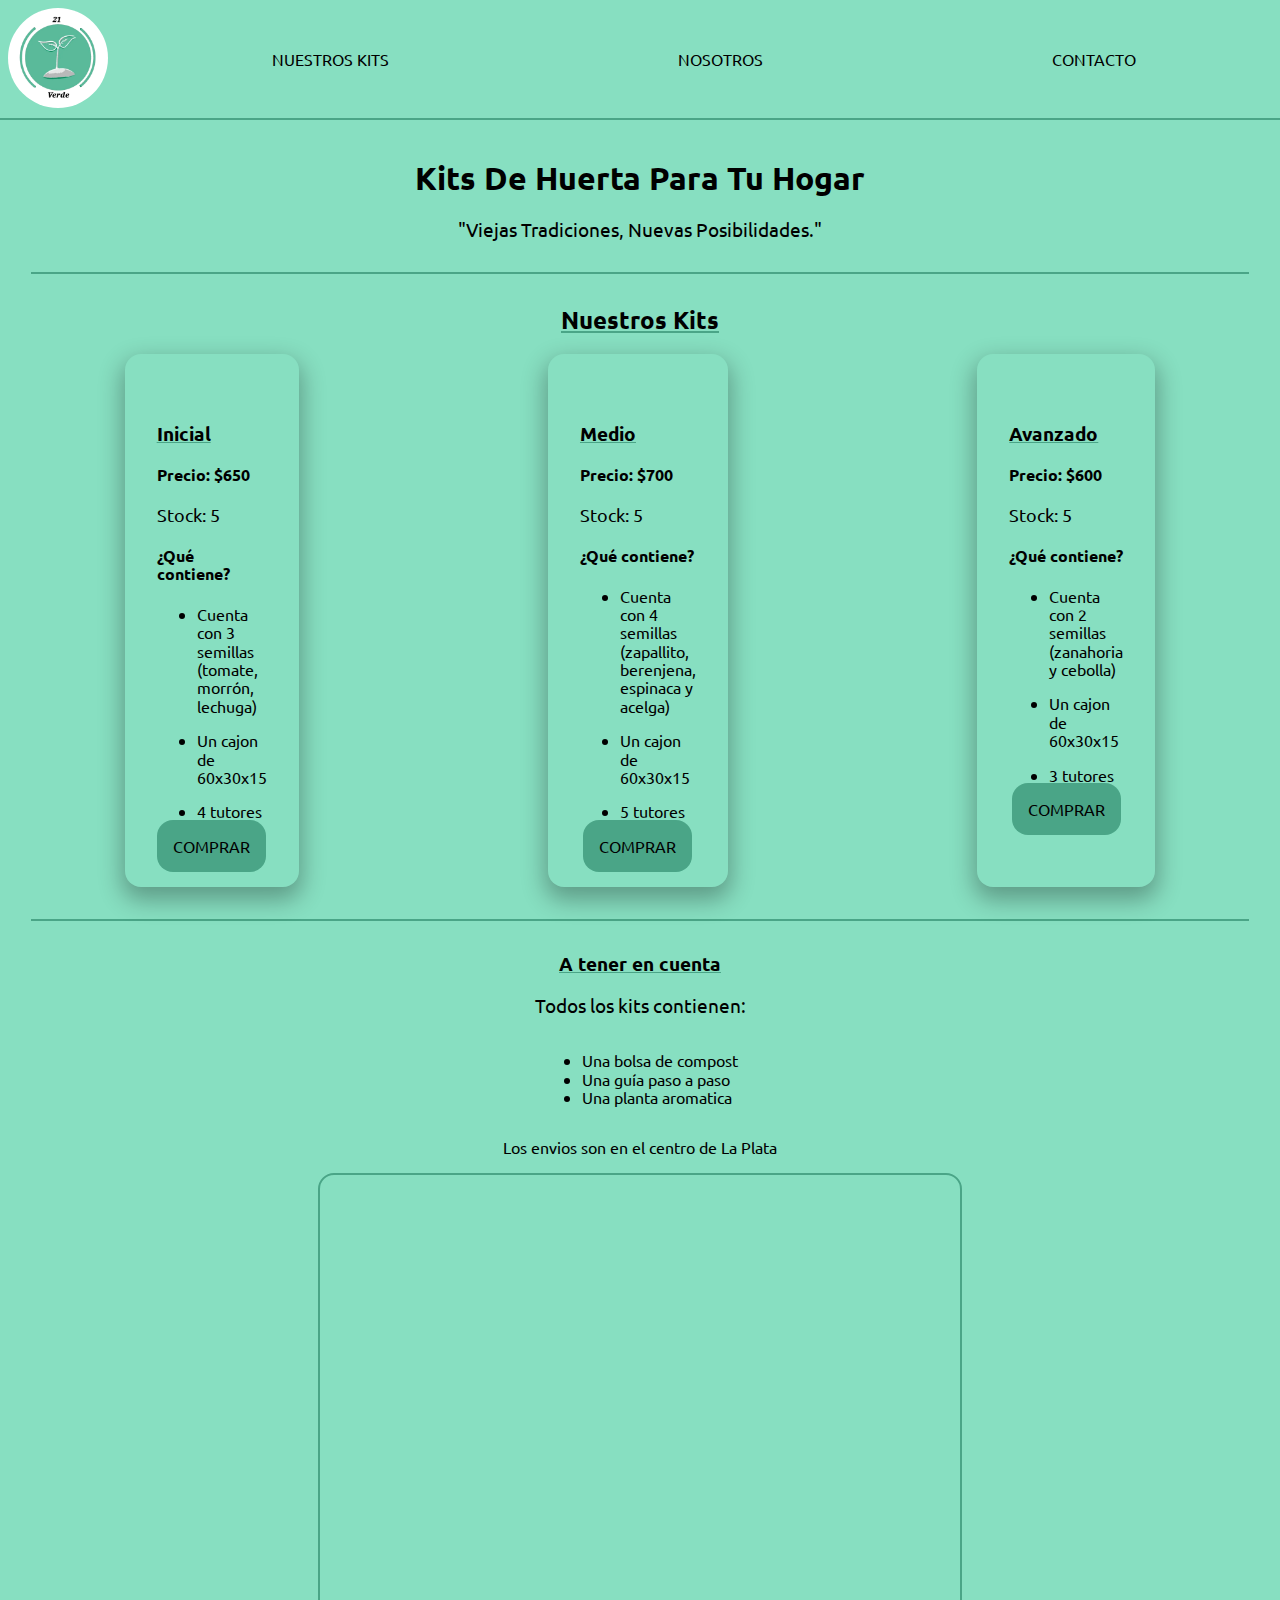
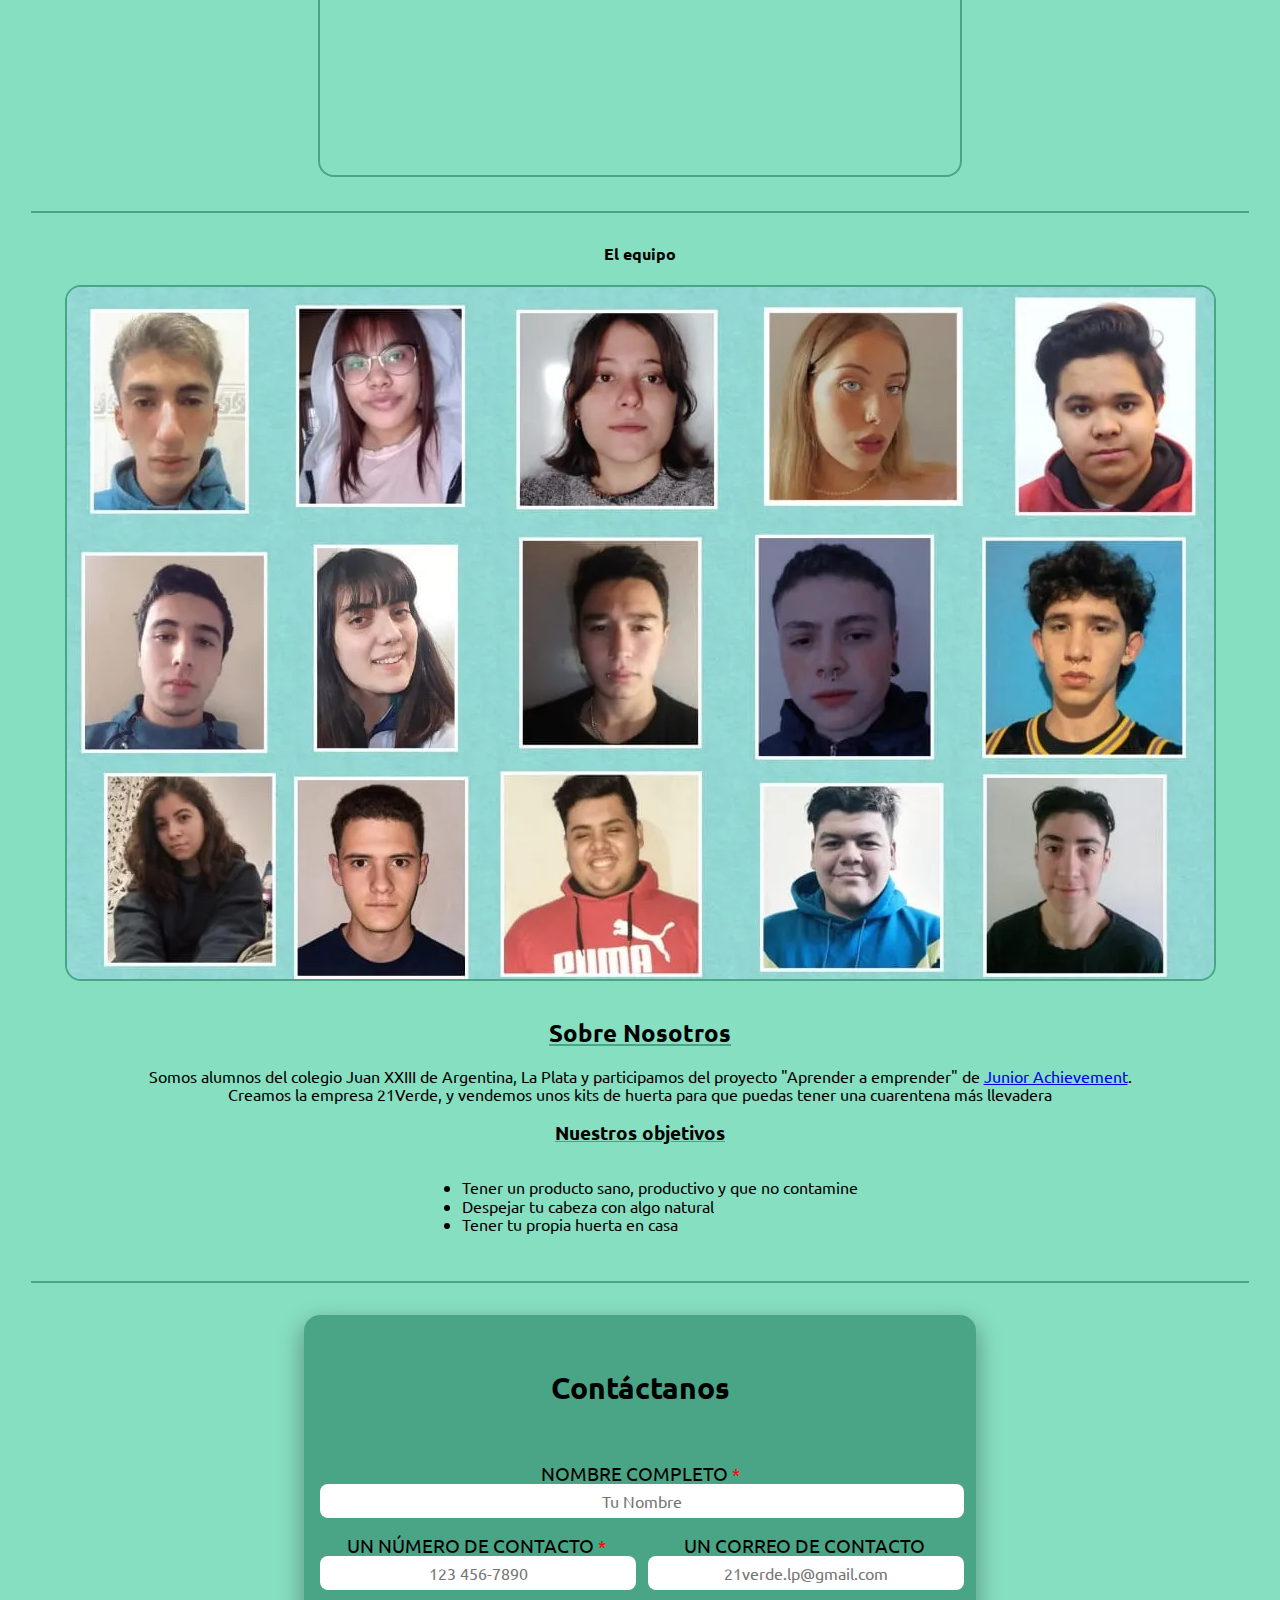
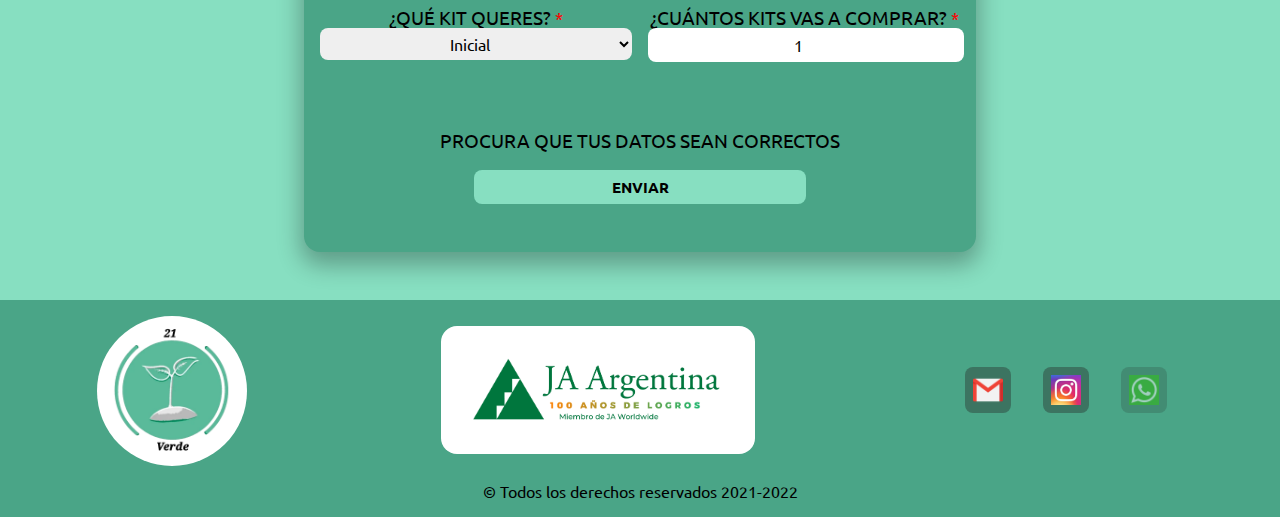
==== index.html @ 8030e9ca "Fix" ====
<!DOCTYPE html>
<html lang="en">
<head>
    <meta charset="UTF-8">
    <meta http-equiv="X-UA-Compatible" content="IE=edge">
    <meta name="viewport" content="width=device-width, initial-scale=1.0">
    <meta name="description" content="Prototipo de pagina de la empresa">
    <meta name="google-site-verification" content="DYnzE4VnhHEBkPNUKnjJcxEjD9zVy74MtlnjJESxD48" />
    
    <link rel="icon" href="img/logo.webp">
    <link href="https://cdn.jsdelivr.net/npm/bootstrap@5.1.0/dist/css/bootstrap.min.css" rel="stylesheet" integrity="sha384-KyZXEAg3QhqLMpG8r+8fhAXLRk2vvoC2f3B09zVXn8CA5QIVfZOJ3BCsw2P0p/We" crossorigin="anonymous">
    
    <link rel="stylesheet" href="css/normalize.css">

    <link rel="preload" href="css/styles.css" as="style">
    <link rel="stylesheet" href="css/styles.css">

    
    <title>21Verde | Viejas tradiciones, Nuevas posibilidades</title>
</head>
<body>
    <a href="#top"></a>
    <header>
        <nav class="no-select">
            <a href="#top" class="Logo">
                <img src="img/logo.webp" alt="Logo" width="100px">
            </a>
            <div>
                <a href="#NuestrosKits">Nuestros Kits</a>
                <a href="#Nosotros">Nosotros</a>
                <a href="#Contacto">Contacto</a>
            </div>
        </nav>
    </header>
    <main>
        <div class="Titulo Centrado">
            <h1>Kits de huerta para tu hogar</h1>
            <p>
                "Viejas tradiciones, Nuevas posibilidades."
            </p>

        </div>
        <hr>
        <section id="NuestrosKits">

            <h2>Nuestros kits</h2>
            <div id="SlideJs">
                <button class="BotonSlide" onclick="CambiarKit(-1)" hidden>
                    Atras
                </button>
                <div class="Kits">
                    <div class="Kit Box-Shadow-Kit">
                            <div id="Inicial" class="KitInfo">
                                <img src="http://placekitten.com/300/300" alt="">
                                <h3>Inicial</h3>
                                <h4>Precio: $650</h4>
                                <p class="Stock">Stock: Cargando...</p>
                                <h4>¿Qué contiene?</h4>
                                <ul>
                                    <li>
                                        <p>Cuenta con 3 semillas (tomate, morrón, lechuga)</p>
                                    </li>
                                    <li>
                                        <p>Un cajon de 60x30x15</p>
                                    </li>
                                    <li>
                                        <p>4 tutores</p>
                                    </li>
                                </ul>
                                <div class="BotonComprar Centrado">
                                    <a href=#Contacto onclick="javascript:ComprarKit(0)">Comprar</a>
                                </div>
                            </div>
                    </div>
                    <div class="Kit Box-Shadow-Kit">
                        <div id="Medio" class="KitInfo">
                            <img src="http://placekitten.com/300/300" alt="">
                            <h3>Medio</h3>
                            <h4>Precio: $700</h4>
                            <p class="Stock">Stock: Cargando...</p>
                            <h4>¿Qué contiene?</h4>
                            <ul>
                                <li>
                                    <p>Cuenta con 4 semillas (zapallito, berenjena, espinaca y acelga)</p>
                                </li>
                                <li>
                                    <p>Un cajon de 60x30x15</p>
                                </li>
                                <li>
                                    <p>5 tutores</p>
                                </li>
                            </ul>
                            <div class="BotonComprar Centrado">
                                <a href=#Contacto onclick="javascript:ComprarKit(1)">Comprar</a>
                            </div>
                        </div>
                    </div>
                    <div class="Kit Box-Shadow-Kit">
                        <div id="Avanzado" class="KitInfo">
                            <img src="http://placekitten.com/300/300" alt="">
                            <h3>Avanzado</h3>
                            <h4>Precio: $600</h4>
                            <p class="Stock">Stock: Cargando...</p>
                            <h4>¿Qué contiene?</h4>
                            <ul>
                                <li>
                                    <p>Cuenta con 2 semillas (zanahoria y cebolla)</p>
                                </li>
                                <li>
                                    <p>Un cajon de 60x30x15</p>
                                </li>
                                <li>
                                    <p>3 tutores</p>
                                </li>
                            </ul>
                            <div class="BotonComprar Centrado">
                                <a href=#Contacto onclick="javascript:ComprarKit(2)">Comprar</a>
                            </div>
                        </div>
                    </div>
                </div>
                <button class="BotonSlide" onclick="CambiarKit(+1)" hidden>
                    Siguiente
                </button>
            </div>
            <hr>
            <div class="KitsGeneralidades Centrado">
                <h3>A tener en cuenta</h3>
                <p>
                    <p style="font-size: 1.2rem;">Todos los kits contienen:</p>
                    <div class="ListaGeneralidadesKits">
                        <ul>
                            <li>
                                Una bolsa de compost
                            </li>
                            <li>
                                Una guía paso a paso
                            </li>
                            <li>
                                Una planta aromatica
                            </li>
                        </ul>
                    </div>
                    <p>
                        Los envios son en el centro de La Plata
                    </p>
                    <div class="MapaResponsive Centrado">
                        <iframe src="https://www.google.com/maps/embed?pb=!1m18!1m12!1m3!1d52343.025421058635!2d-57.98818978560934!3d-34.92052327677842!2m3!1f0!2f0!3f0!3m2!1i1024!2i768!4f13.1!3m3!1m2!1s0x95a2e62b1f0085a1%3A0xbcfc44f0547312e3!2sLa%20Plata%2C%20Provincia%20de%20Buenos%20Aires!5e0!3m2!1ses-419!2sar!4v1630077658613!5m2!1ses-419!2sar" width="800" height="600" loading="lazy"></iframe>
                    </div>
                    
                </p>
            </div>
        </section>
        <hr>
        <section id="Nosotros" class="Centrado">
            <div class="NosotrosInterior">
                <div>
                    <h4>El equipo</h4>
                    <img class="img-fluid Foto-Grupal" src="/img/foto-grupal.webp" alt="Imagen grupal">
                </div>
                <div class="NosotrosInfo">
                    <div>
                        <h2>Sobre Nosotros</h2>
                        <p>Somos alumnos del colegio Juan XXIII de Argentina, La Plata y participamos del proyecto "Aprender a emprender" de <a class="text-black" href="https://aprenderaemprender.org.ar/" target="_blank">Junior Achievement</a>.<br> 
                            Creamos la empresa 21Verde, y vendemos unos kits de huerta para que puedas tener una cuarentena más llevadera
                        </p>
                    </div>
                    <div>
                        <h3>Nuestros objetivos</h3>
                        <div class="ListaGeneralidadesKits">
                            <ul>
                                <li>
                                    Tener un producto sano, productivo y que no contamine
                                </li>
                                <li>
                                    Despejar tu cabeza con algo natural
                                </li>
                                <li>
                                    Tener tu propia huerta en casa
                                </li>
                            </ul>
                        </div>
                    </div>
                </div>
            </div>
        </section>
        <hr>
        <section class="Box-Shadow-Contactanos margin-centrado Formulario-width">
            <h4 class="Formulario-Titulo">Contáctanos</h4>
            <div class="Formulario">
                <form action="Form/success.html" class="Centrado" name="contact" method="POST" data-netlify="true" data-netlify-recaptcha="true" netlify-honeypot="Bot-Input">
                    <div class="Contactanos" id="Contacto">
                        <div class="Formulario-Display">
                            <div class="bot-input" hidden>
                                <label for="Bot-Input">No llenes esto si sos humano</label>
                                <input type="hidden" name="Bot-Input">
                            </div>
                            <div class="Nombre">
                                <label class="requerido" for="Nombre">Nombre completo</label><br>
                                <input type="text" name="Nombre" placeholder="Tu Nombre" required>
                            </div>
                            <div class="Telefono">
                                <label class="requerido" for="Telefono">Un número de contacto</label><br>
                                <input type="Telefono" inputmode="tel" name="Telefono" placeholder="123 456-7890" required>
                            </div>
                            <div class="Email">
                                <label for="Email">Un correo de contacto</label><br>
                                <input type="email" name="Email" placeholder="21verde.lp@gmail.com">
                            </div>
                            <div class="TiposKits">
                                <label class="requerido" for="TiposKits">¿Qué kit queres?</label><br>
                                <select id="ListaKitsFormulario" name="TiposKits">
                                    <option value="Inicial">Inicial</option>
                                    <option value="Medio">Medio</option>
                                    <option value="Avanzado">Avanzado</option>
                                </select>
                            </div>
                            <div class="CantidadKits">
                                <label class="requerido" for="CantidadKits" required>¿Cuántos kits vas a comprar?</label><br>
                                <input type="number" name="CantidadKits" step="1" min="1" max="10" value="1">
                            </div>
                        </div>
                        <div data-netlify-recaptcha="true" class="Centrado" style="padding: 1rem 0"></div>
                        <p>Procura que tus datos sean correctos</p> 
                        <input type="submit" value="Enviar">
                    </div>
                </form>
            </div>
        </section>
    </main>
    <footer>
        <div class="Footer-Grid">
            <div id="LogoFooter">
                <img src="/img/logo.webp" width="150" alt="Logo">
            </div>
            <div id="LogoJaa">
                <a href="https://aprenderaemprender.org.ar/" target="_blank">
                    <img  class="JaaLogoResponsive" src="/img/JaaLogo.png" width="250" alt="Logo Jaa">
                </a>
            </div>
            <div id="Redes">
                <a href="mailto:21verde.lp@gmail.com" target="_blank">
                    <img src="/img/redes/gmail.webp" width="30" alt="Gmail: 21verde.lp@gmail.com">
                </a>
                <a href="https://www.instagram.com/21verde_/" target="_blank">
                    <img src="/img/redes/Instagram.webp" width="30" alt="Instagram: @21verde_">
                </a>
                <a href="#">
                    <img src="/img/redes/whatsapp.webp" width="30" alt="Whatsapp" style="opacity:0.5">
                </a>
            </div>
        </div>
        <div class="Copyright">
            <p>&copy Todos los derechos reservados 2021-2022</p>
        </div>
    </footer>
    <script src="/js/main.js"></script>
</body>
</html>
---- css/styles.css ----
@import url("https://fonts.googleapis.com/css2?family=Ubuntu:wght@300&display=swap");*{font-family:'Ubuntu', sans-serif;-webkit-box-sizing:inherit;box-sizing:inherit}*::after{-webkit-box-sizing:inherit;box-sizing:inherit}*::before{-webkit-box-sizing:inherit;box-sizing:inherit}body{background-color:transparent !important;margin:0%;padding:0%}html{background-color:#87dfc1;scroll-padding-top:10rem}main{margin-top:10rem}h1{text-transform:capitalize}h2,.Formulario-Titulo{text-transform:capitalize;text-align:center;text-decoration:underline}h3{text-decoration:underline}h2,.Formulario-Titulo,h3{-webkit-text-decoration-color:#4aa587;text-decoration-color:#4aa587}::-webkit-scrollbar{width:13px;height:13px}::-webkit-scrollbar-thumb{background:#33584c;border-radius:30px}::-webkit-scrollbar-thumb:hover{background:#3c7461}::-webkit-scrollbar-track{background:#87dfc1;border-radius:0px;-webkit-box-shadow:inset 0px 0px 0px 0px #000000;box-shadow:inset 0px 0px 0px 0px #000000}nav{overflow:hidden;text-transform:uppercase;display:-ms-grid;display:grid;-ms-grid-columns:10% 90%;grid-template-columns:10% 90%;border-bottom:2px solid #4aa587;position:fixed;top:0;width:100%;z-index:999;background-color:#87dfc1}nav div{display:-webkit-box;display:-ms-flexbox;display:flex;-ms-flex-pack:distribute;justify-content:space-around;-webkit-box-align:center;-ms-flex-align:center;align-items:center}nav div a{text-decoration:none;padding:1rem 1rem;color:black;border-radius:1rem;-webkit-transition:all 0.2s ease;transition:all 0.2s ease}nav div a:hover{background-color:#4aa587;color:white}nav img{background-color:white;border-radius:50%;margin:0.5rem 0.5rem}hr{margin:2rem auto;border:1px solid #4aa587;max-width:95%}.Titulo p{font-size:1.2rem;text-transform:capitalize}.Kit{max-width:-webkit-min-content;max-width:-moz-min-content;max-width:min-content;border-radius:1rem;background-color:#87dfc1;z-index:99}.KitInfo{margin:1rem}.KitInfo img{border-radius:1rem}.Kits{display:-webkit-box;display:-ms-flexbox;display:flex;-ms-flex-pack:distribute;justify-content:space-around}.Stock{font-size:1.1rem;margin:0}.BotonComprar a{color:black;text-transform:uppercase;text-decoration:none;padding:1rem;background-color:#4aa587;border-radius:1rem;-webkit-transition:all 0.2s ease;transition:all 0.2s ease}.BotonComprar a:hover{background-color:#3c7461;color:white}.KitsGeneralidades{margin-top:2rem}.ListaGeneralidadesKits ul{text-align:left;display:inline-block}.MapaResponsive iframe{border:2px solid #4aa587 !important;border-radius:1rem;width:50%}.KitSlide{display:-ms-grid;display:grid;-webkit-box-align:center;-ms-flex-align:center;align-items:center;-ms-grid-columns:(calc(100%/3))[3];grid-template-columns:repeat(3, calc(100%/3))}.KitSlide .BotonSlide{width:5rem;height:5rem;margin:0 1rem;background-color:rgba(0,0,0,0.151);border:none;border-radius:1rem;color:white}.KitSlide .BotonSlide:nth-child(1){justify-self:flex-end}@media (hover: hover){.BotonSlide:hover{background-color:rgba(0,0,0,0.596)}}.NosotrosInterior{margin-top:1rem}.NosotrosInterior .NosotrosInfo{margin:0 1rem}.Foto-Grupal{border:2px solid #4aa587;border-radius:1rem;margin-bottom:1rem}.Formulario-Titulo{font-size:30px}.Formulario{padding:1rem 0}.Formulario input,.Formulario select{width:100%;height:2rem;text-align:center;border-radius:0.5rem;border:none;margin-bottom:1rem;outline:none}.Formulario label,.Formulario p{text-transform:uppercase;font-size:1.2rem}.Formulario input[type=submit]{width:50%;text-transform:uppercase;font-weight:bold;font-size:15px;background-color:#87dfc1;border:none;-webkit-transition:all 0.2s ease;transition:all 0.2s ease}.Formulario input[type=submit]:hover{background-color:#3c7461}.Formulario select option{height:1rem}.Formulario-Display{display:-ms-grid;display:grid;-ms-grid-columns:(1fr)[2];grid-template-columns:repeat(2, 1fr);-ms-grid-rows:(1fr)[3];grid-template-rows:repeat(3, 1fr);-webkit-column-gap:1rem;column-gap:1rem}.Formulario-Display .Nombre{-ms-grid-column:1;-ms-grid-column-span:2;grid-column:1/3}footer{padding-top:1rem;background-color:#4aa587;margin-top:3rem}footer .Footer-Grid{display:-ms-grid;display:grid;-ms-grid-columns:auto auto auto;grid-template-columns:auto auto auto}footer .Footer-Grid #LogoFooter{display:-webkit-box;display:-ms-flexbox;display:flex;-webkit-box-orient:vertical;-webkit-box-direction:normal;-ms-flex-direction:column;flex-direction:column;-webkit-box-align:center;-ms-flex-align:center;align-items:center}footer .Footer-Grid #LogoFooter img{background-color:white;border-radius:50%}footer .Footer-Grid #Redes{display:-webkit-box;display:-ms-flexbox;display:flex;-webkit-box-pack:center;-ms-flex-pack:center;justify-content:center;-webkit-box-align:center;-ms-flex-align:center;align-items:center;-ms-grid-column:3;-ms-grid-column-span:1;grid-column:3/4}footer .Footer-Grid #Redes a{text-decoration:none;margin:1rem}footer .Footer-Grid #Redes a img{background-color:#3c7461;border-radius:0.5rem;padding:0.5rem}footer .Footer-Grid #Redes a img:hover{background-color:#33584c}footer .Footer-Grid #LogoJaa{margin:auto auto}footer .Footer-Grid #LogoJaa a{text-decoration:none}footer .Footer-Grid #LogoJaa img{border-radius:1rem;background-color:white;padding:2rem}footer .Copyright{text-align:center}footer .Copyright p{display:inline-block}.Centrado{text-align:center}.g-recaptcha{display:inline-block}.Box-Shadow,.Box-Shadow-Kit{-webkit-box-shadow:0px 10px 23px 3px rgba(0,0,0,0.3);box-shadow:0px 10px 23px 3px rgba(0,0,0,0.3);padding:1rem;border-radius:1rem;background-color:#4aa587}.Box-Shadow-Contactanos{-webkit-box-shadow:0px 10px 23px 3px rgba(0,0,0,0.3);box-shadow:0px 10px 23px 3px rgba(0,0,0,0.3);padding:1rem;border-radius:1rem;background-color:#4aa587}.Box-Shadow-Kit{background-color:#87dfc1;border-radius:1rem !important}.Formulario-width{max-width:50%}.margin-centrado{margin:0 auto 2rem auto}.requerido::after{content:" *";color:red;font-size:90%}.no-deco{text-decoration:none}.no-select{-webkit-user-select:none;-moz-user-select:none;-ms-user-select:none;user-select:none}@media screen and (min-width: 1280px){.Kit{-webkit-transition:-webkit-transform .2s ease-out;transition:-webkit-transform .2s ease-out;transition:transform .2s ease-out;transition:transform .2s ease-out, -webkit-transform .2s ease-out}.Kit:hover{-webkit-transform:scale(1.05);transform:scale(1.05)}}@media screen and (max-width: 1240px){.Formulario-width{max-width:100% !important}.Box-Shadow-Contactanos{border-radius:0;-webkit-box-shadow:none;box-shadow:none}.Formulario-Display{display:-webkit-box;display:-ms-flexbox;display:flex;-webkit-box-orient:vertical;-webkit-box-direction:normal;-ms-flex-direction:column;flex-direction:column}.Formulario input[type=submit]{width:90%;height:4rem;font-size:1.4rem}.Footer-Grid{display:-webkit-box !important;display:-ms-flexbox !important;display:flex !important;-webkit-box-orient:vertical;-webkit-box-direction:normal;-ms-flex-direction:column;flex-direction:column;-webkit-box-pack:center;-ms-flex-pack:center;justify-content:center}.Footer-Grid div{padding:1rem 0}.Footer-Grid #Redes img{width:60px}.Copyright p{font-size:1.5rem}}@media screen and (max-width: 1160px){.Kits{-webkit-box-orient:vertical;-webkit-box-direction:normal;-ms-flex-direction:column;flex-direction:column;-webkit-box-align:center;-ms-flex-align:center;align-items:center}.Kit{margin-bottom:2rem}.KitSlide{-ms-grid-columns:auto auto auto;grid-template-columns:auto auto auto}}@media screen and (max-width: 1120px){.Foto-Grupal{border-radius:0}}@media screen and (max-width: 640px){.MapaResponsive iframe{width:90%}.Logo{display:none}nav{display:block}nav div{padding:1rem 0;font-size:20px}}@media screen and (max-width: 600px){.Kits{-ms-grid-column:1;-ms-grid-column-span:2;grid-column:1/3;margin-top:7rem}.KitSlide{-ms-grid-columns:(1fr)[2];grid-template-columns:repeat(2, 1fr);-ms-grid-rows:70% 30%;grid-template-rows:70% 30%}.BotonSlide{-ms-grid-row:2;grid-row:2}.Copyright p{font-size:1rem}}@media screen and (max-width: 440px){nav div{font-size:16px}}@media screen and (max-width: 370px){nav div{font-size:14px}}
/*# sourceMappingURL=styles.css.map */
---- css/styles.css ----
@import url("https://fonts.googleapis.com/css2?family=Ubuntu:wght@300&display=swap");*{font-family:'Ubuntu', sans-serif;-webkit-box-sizing:inherit;box-sizing:inherit}*::after{-webkit-box-sizing:inherit;box-sizing:inherit}*::before{-webkit-box-sizing:inherit;box-sizing:inherit}body{background-color:transparent !important;margin:0%;padding:0%}html{background-color:#87dfc1;scroll-padding-top:10rem}main{margin-top:10rem}h1{text-transform:capitalize}h2,.Formulario-Titulo{text-transform:capitalize;text-align:center;text-decoration:underline}h3{text-decoration:underline}h2,.Formulario-Titulo,h3{-webkit-text-decoration-color:#4aa587;text-decoration-color:#4aa587}::-webkit-scrollbar{width:13px;height:13px}::-webkit-scrollbar-thumb{background:#33584c;border-radius:30px}::-webkit-scrollbar-thumb:hover{background:#3c7461}::-webkit-scrollbar-track{background:#87dfc1;border-radius:0px;-webkit-box-shadow:inset 0px 0px 0px 0px #000000;box-shadow:inset 0px 0px 0px 0px #000000}nav{overflow:hidden;text-transform:uppercase;display:-ms-grid;display:grid;-ms-grid-columns:10% 90%;grid-template-columns:10% 90%;border-bottom:2px solid #4aa587;position:fixed;top:0;width:100%;z-index:999;background-color:#87dfc1}nav div{display:-webkit-box;display:-ms-flexbox;display:flex;-ms-flex-pack:distribute;justify-content:space-around;-webkit-box-align:center;-ms-flex-align:center;align-items:center}nav div a{text-decoration:none;padding:1rem 1rem;color:black;border-radius:1rem;-webkit-transition:all 0.2s ease;transition:all 0.2s ease}nav div a:hover{background-color:#4aa587;color:white}nav img{background-color:white;border-radius:50%;margin:0.5rem 0.5rem}hr{margin:2rem auto;border:1px solid #4aa587;max-width:95%}.Titulo p{font-size:1.2rem;text-transform:capitalize}.Kit{max-width:-webkit-min-content;max-width:-moz-min-content;max-width:min-content;border-radius:1rem;background-color:#87dfc1;z-index:99}.KitInfo{margin:1rem}.KitInfo img{border-radius:1rem}.Kits{display:-webkit-box;display:-ms-flexbox;display:flex;-ms-flex-pack:distribute;justify-content:space-around}.Stock{font-size:1.1rem;margin:0}.BotonComprar a{color:black;text-transform:uppercase;text-decoration:none;padding:1rem;background-color:#4aa587;border-radius:1rem;-webkit-transition:all 0.2s ease;transition:all 0.2s ease}.BotonComprar a:hover{background-color:#3c7461;color:white}.KitsGeneralidades{margin-top:2rem}.ListaGeneralidadesKits ul{text-align:left;display:inline-block}.MapaResponsive iframe{border:2px solid #4aa587 !important;border-radius:1rem;width:50%}.KitSlide{display:-ms-grid;display:grid;-webkit-box-align:center;-ms-flex-align:center;align-items:center;-ms-grid-columns:(calc(100%/3))[3];grid-template-columns:repeat(3, calc(100%/3))}.KitSlide .BotonSlide{width:5rem;height:5rem;margin:0 1rem;background-color:rgba(0,0,0,0.151);border:none;border-radius:1rem;color:white}.KitSlide .BotonSlide:nth-child(1){justify-self:flex-end}@media (hover: hover){.BotonSlide:hover{background-color:rgba(0,0,0,0.596)}}.NosotrosInterior{margin-top:1rem}.NosotrosInterior .NosotrosInfo{margin:0 1rem}.Foto-Grupal{border:2px solid #4aa587;border-radius:1rem;margin-bottom:1rem}.Formulario-Titulo{font-size:30px}.Formulario{padding:1rem 0}.Formulario input,.Formulario select{width:100%;height:2rem;text-align:center;border-radius:0.5rem;border:none;margin-bottom:1rem;outline:none}.Formulario label,.Formulario p{text-transform:uppercase;font-size:1.2rem}.Formulario input[type=submit]{width:50%;text-transform:uppercase;font-weight:bold;font-size:15px;background-color:#87dfc1;border:none;-webkit-transition:all 0.2s ease;transition:all 0.2s ease}.Formulario input[type=submit]:hover{background-color:#3c7461}.Formulario select option{height:1rem}.Formulario-Display{display:-ms-grid;display:grid;-ms-grid-columns:(1fr)[2];grid-template-columns:repeat(2, 1fr);-ms-grid-rows:(1fr)[3];grid-template-rows:repeat(3, 1fr);-webkit-column-gap:1rem;column-gap:1rem}.Formulario-Display .Nombre{-ms-grid-column:1;-ms-grid-column-span:2;grid-column:1/3}footer{padding-top:1rem;background-color:#4aa587;margin-top:3rem}footer .Footer-Grid{display:-ms-grid;display:grid;-ms-grid-columns:auto auto auto;grid-template-columns:auto auto auto}footer .Footer-Grid #LogoFooter{display:-webkit-box;display:-ms-flexbox;display:flex;-webkit-box-orient:vertical;-webkit-box-direction:normal;-ms-flex-direction:column;flex-direction:column;-webkit-box-align:center;-ms-flex-align:center;align-items:center}footer .Footer-Grid #LogoFooter img{background-color:white;border-radius:50%}footer .Footer-Grid #Redes{display:-webkit-box;display:-ms-flexbox;display:flex;-webkit-box-pack:center;-ms-flex-pack:center;justify-content:center;-webkit-box-align:center;-ms-flex-align:center;align-items:center;-ms-grid-column:3;-ms-grid-column-span:1;grid-column:3/4}footer .Footer-Grid #Redes a{text-decoration:none;margin:1rem}footer .Footer-Grid #Redes a img{background-color:#3c7461;border-radius:0.5rem;padding:0.5rem}footer .Footer-Grid #Redes a img:hover{background-color:#33584c}footer .Footer-Grid #LogoJaa{margin:auto auto}footer .Footer-Grid #LogoJaa a{text-decoration:none}footer .Footer-Grid #LogoJaa img{border-radius:1rem;background-color:white;padding:2rem}footer .Copyright{text-align:center}footer .Copyright p{display:inline-block}.Centrado{text-align:center}.g-recaptcha{display:inline-block}.Box-Shadow,.Box-Shadow-Kit{-webkit-box-shadow:0px 10px 23px 3px rgba(0,0,0,0.3);box-shadow:0px 10px 23px 3px rgba(0,0,0,0.3);padding:1rem;border-radius:1rem;background-color:#4aa587}.Box-Shadow-Contactanos{-webkit-box-shadow:0px 10px 23px 3px rgba(0,0,0,0.3);box-shadow:0px 10px 23px 3px rgba(0,0,0,0.3);padding:1rem;border-radius:1rem;background-color:#4aa587}.Box-Shadow-Kit{background-color:#87dfc1;border-radius:1rem !important}.Formulario-width{max-width:50%}.margin-centrado{margin:0 auto 2rem auto}.requerido::after{content:" *";color:red;font-size:90%}.no-deco{text-decoration:none}.no-select{-webkit-user-select:none;-moz-user-select:none;-ms-user-select:none;user-select:none}@media screen and (min-width: 1280px){.Kit{-webkit-transition:-webkit-transform .2s ease-out;transition:-webkit-transform .2s ease-out;transition:transform .2s ease-out;transition:transform .2s ease-out, -webkit-transform .2s ease-out}.Kit:hover{-webkit-transform:scale(1.05);transform:scale(1.05)}}@media screen and (max-width: 1240px){.Formulario-width{max-width:100% !important}.Box-Shadow-Contactanos{border-radius:0;-webkit-box-shadow:none;box-shadow:none}.Formulario-Display{display:-webkit-box;display:-ms-flexbox;display:flex;-webkit-box-orient:vertical;-webkit-box-direction:normal;-ms-flex-direction:column;flex-direction:column}.Formulario input[type=submit]{width:90%;height:4rem;font-size:1.4rem}.Footer-Grid{display:-webkit-box !important;display:-ms-flexbox !important;display:flex !important;-webkit-box-orient:vertical;-webkit-box-direction:normal;-ms-flex-direction:column;flex-direction:column;-webkit-box-pack:center;-ms-flex-pack:center;justify-content:center}.Footer-Grid div{padding:1rem 0}.Footer-Grid #Redes img{width:60px}.Copyright p{font-size:1.5rem}}@media screen and (max-width: 1160px){.Kits{-webkit-box-orient:vertical;-webkit-box-direction:normal;-ms-flex-direction:column;flex-direction:column;-webkit-box-align:center;-ms-flex-align:center;align-items:center}.Kit{margin-bottom:2rem}.KitSlide{-ms-grid-columns:auto auto auto;grid-template-columns:auto auto auto}}@media screen and (max-width: 1120px){.Foto-Grupal{border-radius:0}}@media screen and (max-width: 640px){.MapaResponsive iframe{width:90%}.Logo{display:none}nav{display:block}nav div{padding:1rem 0;font-size:20px}}@media screen and (max-width: 600px){.Kits{-ms-grid-column:1;-ms-grid-column-span:2;grid-column:1/3;margin-top:7rem}.KitSlide{-ms-grid-columns:(1fr)[2];grid-template-columns:repeat(2, 1fr);-ms-grid-rows:70% 30%;grid-template-rows:70% 30%}.BotonSlide{-ms-grid-row:2;grid-row:2}.Copyright p{font-size:1rem}}@media screen and (max-width: 440px){nav div{font-size:16px}}@media screen and (max-width: 370px){nav div{font-size:14px}}
/*# sourceMappingURL=styles.css.map */
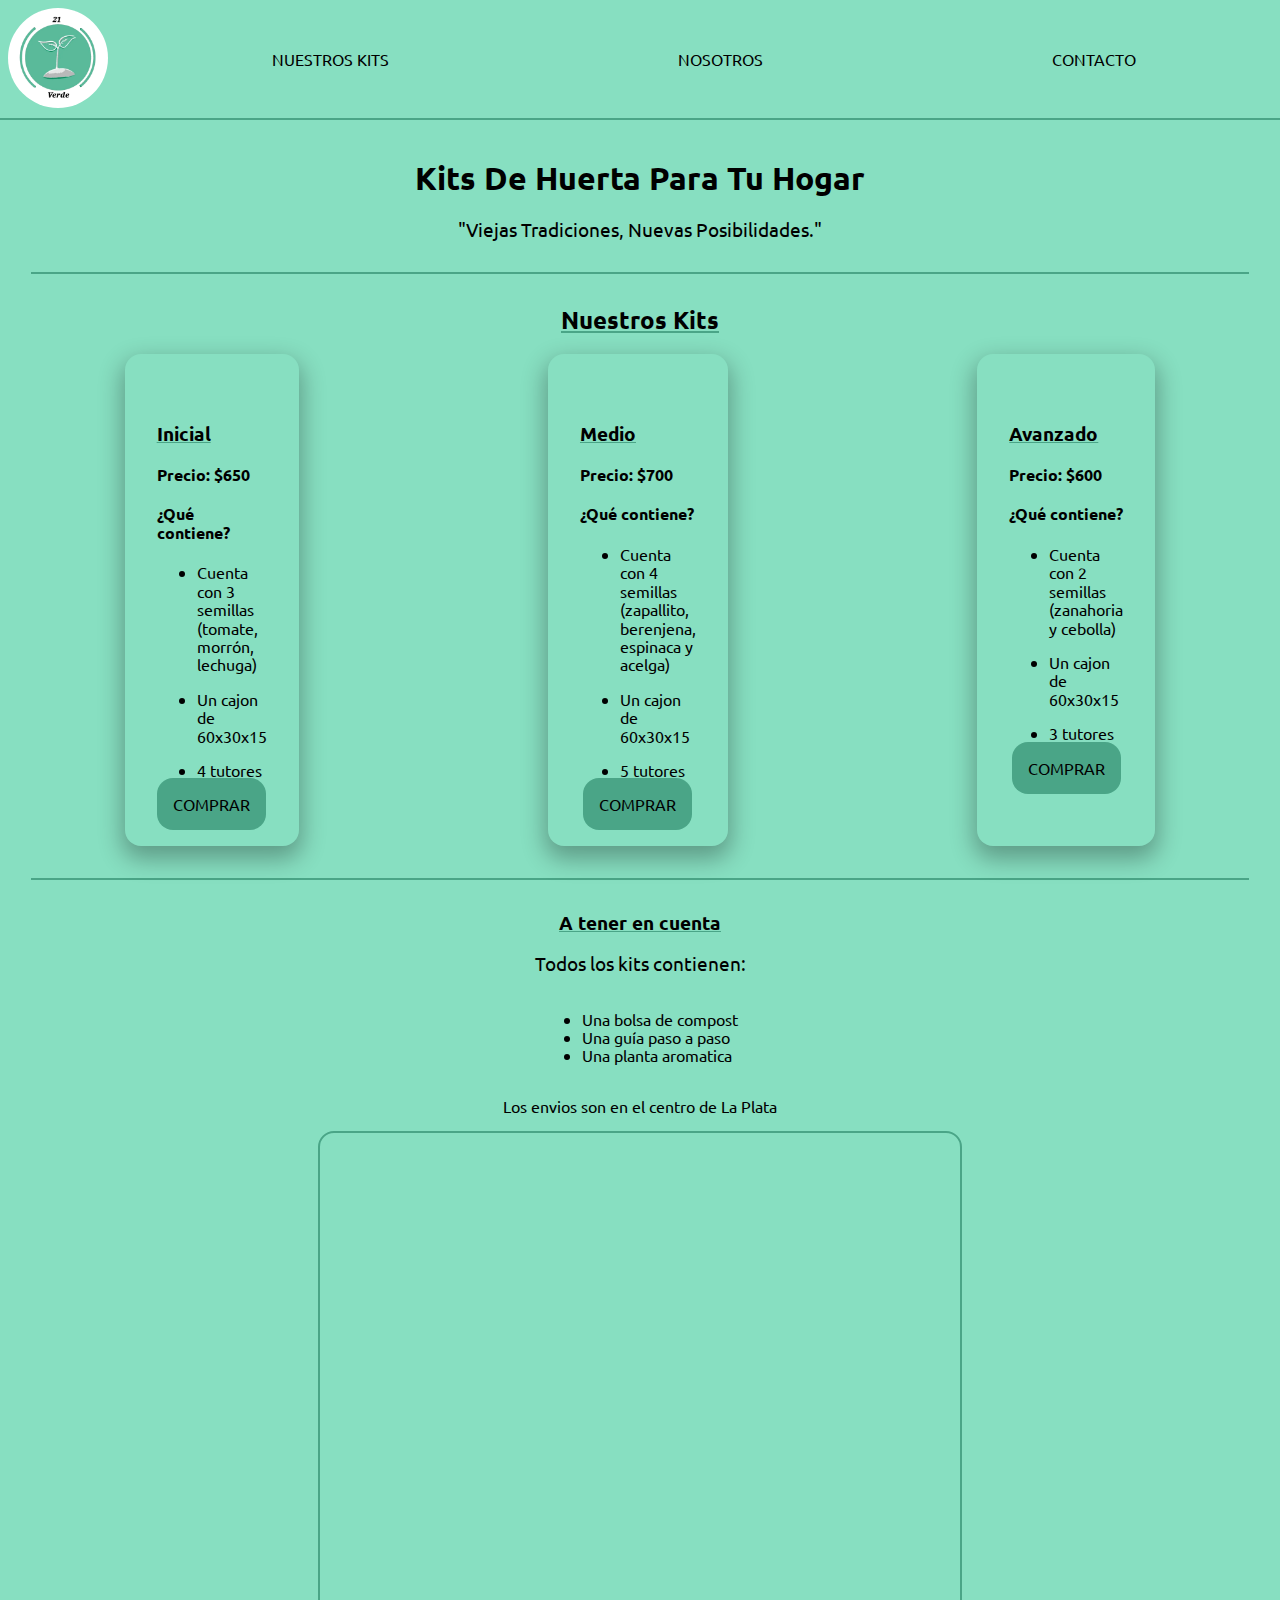
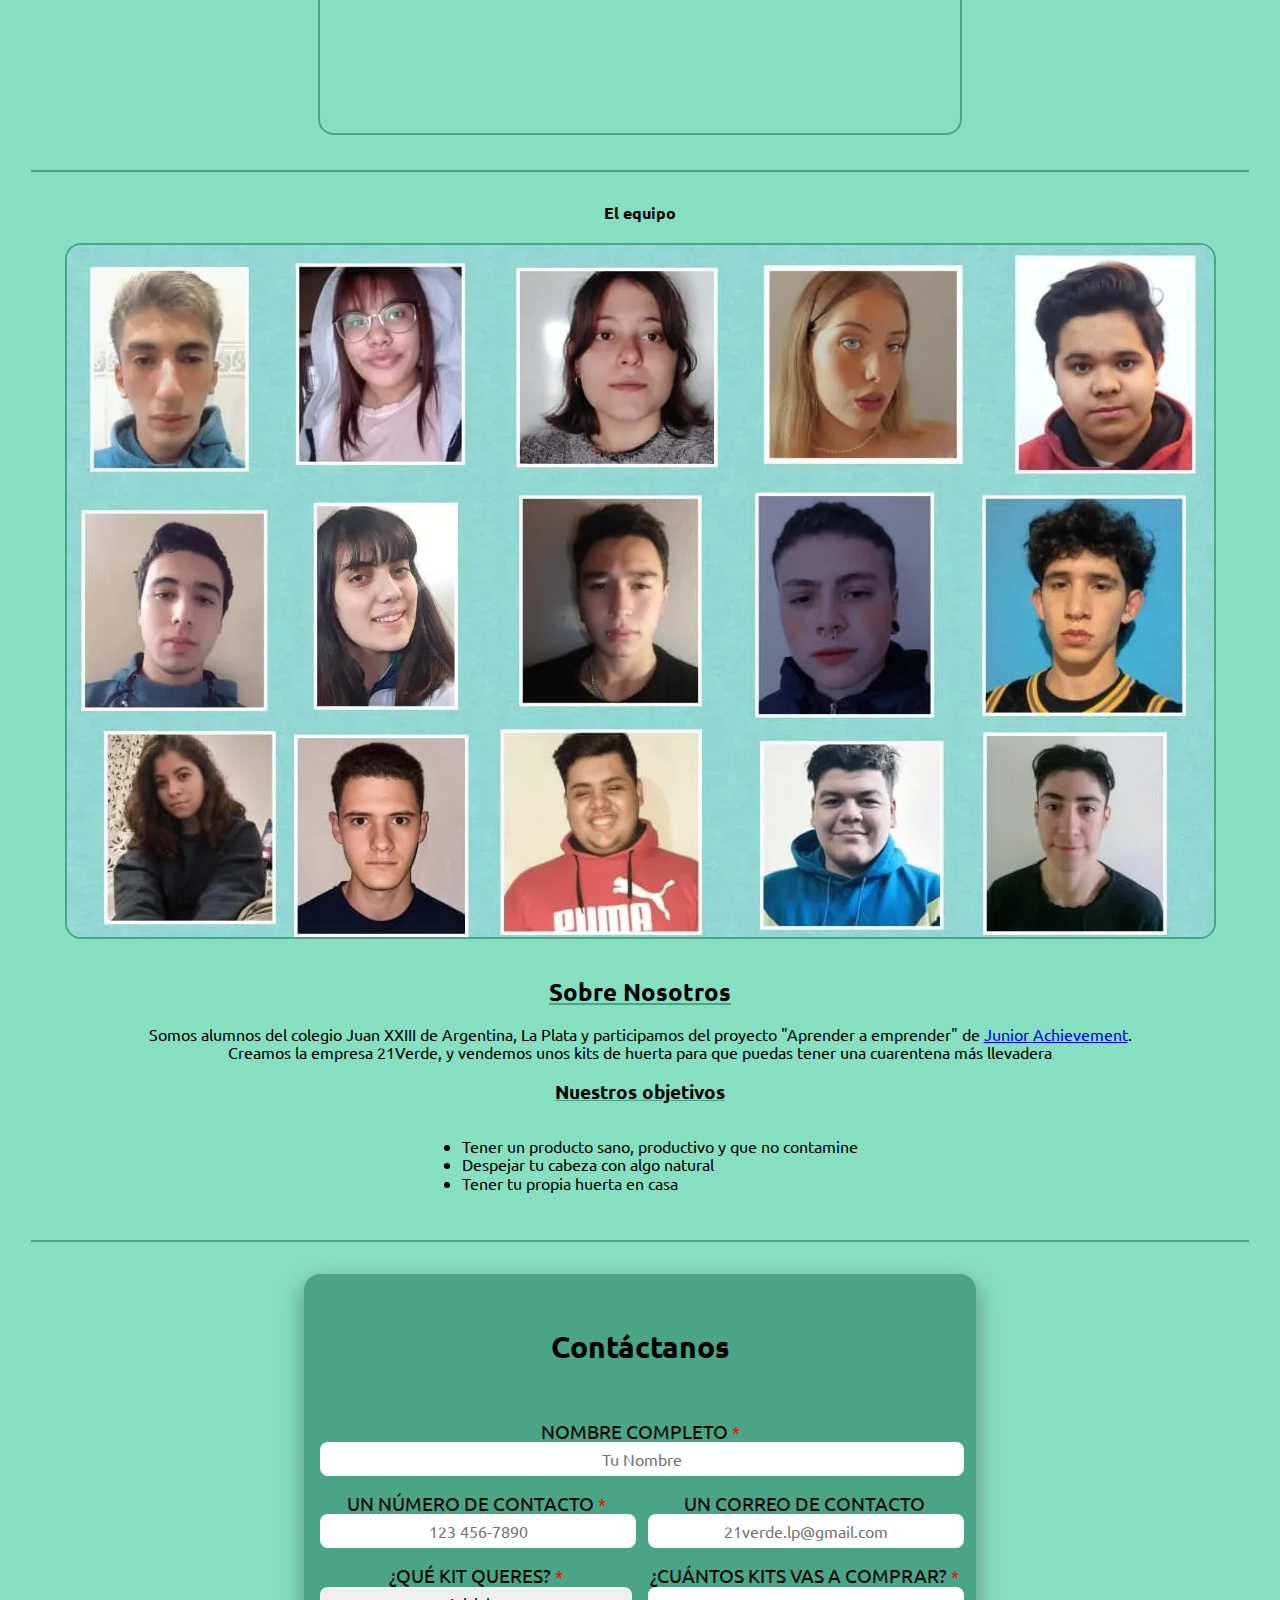
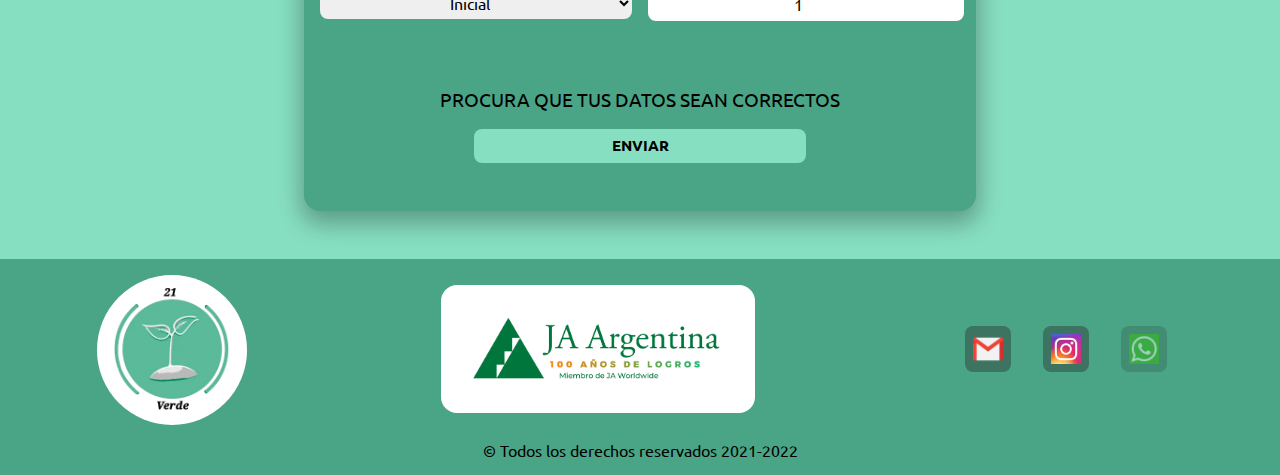
==== commit 5120f072: "Remove stock" ====
--- a/index.html
+++ b/index.html
@@ -54,7 +54,6 @@
                                 <img src="http://placekitten.com/300/300" alt="">
                                 <h3>Inicial</h3>
                                 <h4>Precio: $650</h4>
-                                <p class="Stock">Stock: Cargando...</p>
                                 <h4>¿Qué contiene?</h4>
                                 <ul>
                                     <li>
@@ -77,7 +76,6 @@
                             <img src="http://placekitten.com/300/300" alt="">
                             <h3>Medio</h3>
                             <h4>Precio: $700</h4>
-                            <p class="Stock">Stock: Cargando...</p>
                             <h4>¿Qué contiene?</h4>
                             <ul>
                                 <li>
@@ -100,7 +98,6 @@
                             <img src="http://placekitten.com/300/300" alt="">
                             <h3>Avanzado</h3>
                             <h4>Precio: $600</h4>
-                            <p class="Stock">Stock: Cargando...</p>
                             <h4>¿Qué contiene?</h4>
                             <ul>
                                 <li>
--- a/css/styles.css
+++ b/css/styles.css
@@ -1,2 +1,2 @@
-@import url("https://fonts.googleapis.com/css2?family=Ubuntu:wght@300&display=swap");*{font-family:'Ubuntu', sans-serif;-webkit-box-sizing:inherit;box-sizing:inherit}*::after{-webkit-box-sizing:inherit;box-sizing:inherit}*::before{-webkit-box-sizing:inherit;box-sizing:inherit}body{background-color:transparent !important;margin:0%;padding:0%}html{background-color:#87dfc1;scroll-padding-top:10rem}main{margin-top:10rem}h1{text-transform:capitalize}h2,.Formulario-Titulo{text-transform:capitalize;text-align:center;text-decoration:underline}h3{text-decoration:underline}h2,.Formulario-Titulo,h3{-webkit-text-decoration-color:#4aa587;text-decoration-color:#4aa587}::-webkit-scrollbar{width:13px;height:13px}::-webkit-scrollbar-thumb{background:#33584c;border-radius:30px}::-webkit-scrollbar-thumb:hover{background:#3c7461}::-webkit-scrollbar-track{background:#87dfc1;border-radius:0px;-webkit-box-shadow:inset 0px 0px 0px 0px #000000;box-shadow:inset 0px 0px 0px 0px #000000}nav{overflow:hidden;text-transform:uppercase;display:-ms-grid;display:grid;-ms-grid-columns:10% 90%;grid-template-columns:10% 90%;border-bottom:2px solid #4aa587;position:fixed;top:0;width:100%;z-index:999;background-color:#87dfc1}nav div{display:-webkit-box;display:-ms-flexbox;display:flex;-ms-flex-pack:distribute;justify-content:space-around;-webkit-box-align:center;-ms-flex-align:center;align-items:center}nav div a{text-decoration:none;padding:1rem 1rem;color:black;border-radius:1rem;-webkit-transition:all 0.2s ease;transition:all 0.2s ease}nav div a:hover{background-color:#4aa587;color:white}nav img{background-color:white;border-radius:50%;margin:0.5rem 0.5rem}hr{margin:2rem auto;border:1px solid #4aa587;max-width:95%}.Titulo p{font-size:1.2rem;text-transform:capitalize}.Kit{max-width:-webkit-min-content;max-width:-moz-min-content;max-width:min-content;border-radius:1rem;background-color:#87dfc1;z-index:99}.KitInfo{margin:1rem}.KitInfo img{border-radius:1rem}.Kits{display:-webkit-box;display:-ms-flexbox;display:flex;-ms-flex-pack:distribute;justify-content:space-around}.Stock{font-size:1.1rem;margin:0}.BotonComprar a{color:black;text-transform:uppercase;text-decoration:none;padding:1rem;background-color:#4aa587;border-radius:1rem;-webkit-transition:all 0.2s ease;transition:all 0.2s ease}.BotonComprar a:hover{background-color:#3c7461;color:white}.KitsGeneralidades{margin-top:2rem}.ListaGeneralidadesKits ul{text-align:left;display:inline-block}.MapaResponsive iframe{border:2px solid #4aa587 !important;border-radius:1rem;width:50%}.KitSlide{display:-ms-grid;display:grid;-webkit-box-align:center;-ms-flex-align:center;align-items:center;-ms-grid-columns:(calc(100%/3))[3];grid-template-columns:repeat(3, calc(100%/3))}.KitSlide .BotonSlide{width:5rem;height:5rem;margin:0 1rem;background-color:rgba(0,0,0,0.151);border:none;border-radius:1rem;color:white}.KitSlide .BotonSlide:nth-child(1){justify-self:flex-end}@media (hover: hover){.BotonSlide:hover{background-color:rgba(0,0,0,0.596)}}.NosotrosInterior{margin-top:1rem}.NosotrosInterior .NosotrosInfo{margin:0 1rem}.Foto-Grupal{border:2px solid #4aa587;border-radius:1rem;margin-bottom:1rem}.Formulario-Titulo{font-size:30px}.Formulario{padding:1rem 0}.Formulario input,.Formulario select{width:100%;height:2rem;text-align:center;border-radius:0.5rem;border:none;margin-bottom:1rem;outline:none}.Formulario label,.Formulario p{text-transform:uppercase;font-size:1.2rem}.Formulario input[type=submit]{width:50%;text-transform:uppercase;font-weight:bold;font-size:15px;background-color:#87dfc1;border:none;-webkit-transition:all 0.2s ease;transition:all 0.2s ease}.Formulario input[type=submit]:hover{background-color:#3c7461}.Formulario select option{height:1rem}.Formulario-Display{display:-ms-grid;display:grid;-ms-grid-columns:(1fr)[2];grid-template-columns:repeat(2, 1fr);-ms-grid-rows:(1fr)[3];grid-template-rows:repeat(3, 1fr);-webkit-column-gap:1rem;column-gap:1rem}.Formulario-Display .Nombre{-ms-grid-column:1;-ms-grid-column-span:2;grid-column:1/3}footer{padding-top:1rem;background-color:#4aa587;margin-top:3rem}footer .Footer-Grid{display:-ms-grid;display:grid;-ms-grid-columns:auto auto auto;grid-template-columns:auto auto auto}footer .Footer-Grid #LogoFooter{display:-webkit-box;display:-ms-flexbox;display:flex;-webkit-box-orient:vertical;-webkit-box-direction:normal;-ms-flex-direction:column;flex-direction:column;-webkit-box-align:center;-ms-flex-align:center;align-items:center}footer .Footer-Grid #LogoFooter img{background-color:white;border-radius:50%}footer .Footer-Grid #Redes{display:-webkit-box;display:-ms-flexbox;display:flex;-webkit-box-pack:center;-ms-flex-pack:center;justify-content:center;-webkit-box-align:center;-ms-flex-align:center;align-items:center;-ms-grid-column:3;-ms-grid-column-span:1;grid-column:3/4}footer .Footer-Grid #Redes a{text-decoration:none;margin:1rem}footer .Footer-Grid #Redes a img{background-color:#3c7461;border-radius:0.5rem;padding:0.5rem}footer .Footer-Grid #Redes a img:hover{background-color:#33584c}footer .Footer-Grid #LogoJaa{margin:auto auto}footer .Footer-Grid #LogoJaa a{text-decoration:none}footer .Footer-Grid #LogoJaa img{border-radius:1rem;background-color:white;padding:2rem}footer .Copyright{text-align:center}footer .Copyright p{display:inline-block}.Centrado{text-align:center}.g-recaptcha{display:inline-block}.Box-Shadow,.Box-Shadow-Kit{-webkit-box-shadow:0px 10px 23px 3px rgba(0,0,0,0.3);box-shadow:0px 10px 23px 3px rgba(0,0,0,0.3);padding:1rem;border-radius:1rem;background-color:#4aa587}.Box-Shadow-Contactanos{-webkit-box-shadow:0px 10px 23px 3px rgba(0,0,0,0.3);box-shadow:0px 10px 23px 3px rgba(0,0,0,0.3);padding:1rem;border-radius:1rem;background-color:#4aa587}.Box-Shadow-Kit{background-color:#87dfc1;border-radius:1rem !important}.Formulario-width{max-width:50%}.margin-centrado{margin:0 auto 2rem auto}.requerido::after{content:" *";color:red;font-size:90%}.no-deco{text-decoration:none}.no-select{-webkit-user-select:none;-moz-user-select:none;-ms-user-select:none;user-select:none}@media screen and (min-width: 1280px){.Kit{-webkit-transition:-webkit-transform .2s ease-out;transition:-webkit-transform .2s ease-out;transition:transform .2s ease-out;transition:transform .2s ease-out, -webkit-transform .2s ease-out}.Kit:hover{-webkit-transform:scale(1.05);transform:scale(1.05)}}@media screen and (max-width: 1240px){.Formulario-width{max-width:100% !important}.Box-Shadow-Contactanos{border-radius:0;-webkit-box-shadow:none;box-shadow:none}.Formulario-Display{display:-webkit-box;display:-ms-flexbox;display:flex;-webkit-box-orient:vertical;-webkit-box-direction:normal;-ms-flex-direction:column;flex-direction:column}.Formulario input[type=submit]{width:90%;height:4rem;font-size:1.4rem}.Footer-Grid{display:-webkit-box !important;display:-ms-flexbox !important;display:flex !important;-webkit-box-orient:vertical;-webkit-box-direction:normal;-ms-flex-direction:column;flex-direction:column;-webkit-box-pack:center;-ms-flex-pack:center;justify-content:center}.Footer-Grid div{padding:1rem 0}.Footer-Grid #Redes img{width:60px}.Copyright p{font-size:1.5rem}}@media screen and (max-width: 1160px){.Kits{-webkit-box-orient:vertical;-webkit-box-direction:normal;-ms-flex-direction:column;flex-direction:column;-webkit-box-align:center;-ms-flex-align:center;align-items:center}.Kit{margin-bottom:2rem}.KitSlide{-ms-grid-columns:auto auto auto;grid-template-columns:auto auto auto}}@media screen and (max-width: 1120px){.Foto-Grupal{border-radius:0}}@media screen and (max-width: 640px){.MapaResponsive iframe{width:90%}.Logo{display:none}nav{display:block}nav div{padding:1rem 0;font-size:20px}}@media screen and (max-width: 600px){.Kits{-ms-grid-column:1;-ms-grid-column-span:2;grid-column:1/3;margin-top:7rem}.KitSlide{-ms-grid-columns:(1fr)[2];grid-template-columns:repeat(2, 1fr);-ms-grid-rows:70% 30%;grid-template-rows:70% 30%}.BotonSlide{-ms-grid-row:2;grid-row:2}.Copyright p{font-size:1rem}}@media screen and (max-width: 440px){nav div{font-size:16px}}@media screen and (max-width: 370px){nav div{font-size:14px}}
+@import url("https://fonts.googleapis.com/css2?family=Ubuntu:wght@300&display=swap");*{font-family:'Ubuntu', sans-serif;-webkit-box-sizing:inherit;box-sizing:inherit}*::after{-webkit-box-sizing:inherit;box-sizing:inherit}*::before{-webkit-box-sizing:inherit;box-sizing:inherit}body{background-color:transparent !important;margin:0%;padding:0%}html{background-color:#87dfc1;scroll-padding-top:10rem}main{margin-top:10rem}h1{text-transform:capitalize}h2,.Formulario-Titulo{text-transform:capitalize;text-align:center;text-decoration:underline}h3{text-decoration:underline}h2,.Formulario-Titulo,h3{-webkit-text-decoration-color:#4aa587;text-decoration-color:#4aa587}::-webkit-scrollbar{width:13px;height:13px}::-webkit-scrollbar-thumb{background:#33584c;border-radius:30px}::-webkit-scrollbar-thumb:hover{background:#3c7461}::-webkit-scrollbar-track{background:#87dfc1;border-radius:0px;-webkit-box-shadow:inset 0px 0px 0px 0px #000000;box-shadow:inset 0px 0px 0px 0px #000000}nav{overflow:hidden;text-transform:uppercase;display:-ms-grid;display:grid;-ms-grid-columns:10% 90%;grid-template-columns:10% 90%;border-bottom:2px solid #4aa587;position:fixed;top:0;width:100%;z-index:999;background-color:#87dfc1}nav div{display:-webkit-box;display:-ms-flexbox;display:flex;-ms-flex-pack:distribute;justify-content:space-around;-webkit-box-align:center;-ms-flex-align:center;align-items:center}nav div a{text-decoration:none;padding:1rem 1rem;color:black;border-radius:1rem;-webkit-transition:all 0.2s ease;transition:all 0.2s ease}nav div a:hover{background-color:#4aa587;color:white}nav img{background-color:white;border-radius:50%;margin:0.5rem 0.5rem}hr{margin:2rem auto;border:1px solid #4aa587;max-width:95%}.gmnoprint{display:none}.Titulo p{font-size:1.2rem;text-transform:capitalize}.Kit{max-width:-webkit-min-content;max-width:-moz-min-content;max-width:min-content;border-radius:1rem;background-color:#87dfc1;z-index:99}.KitInfo{margin:1rem}.KitInfo img{border-radius:1rem}.Kits{display:-webkit-box;display:-ms-flexbox;display:flex;-ms-flex-pack:distribute;justify-content:space-around}.Stock{font-size:1.1rem;margin:0}.BotonComprar a{color:black;text-transform:uppercase;text-decoration:none;padding:1rem;background-color:#4aa587;border-radius:1rem;-webkit-transition:all 0.2s ease;transition:all 0.2s ease}.BotonComprar a:hover{background-color:#3c7461;color:white}.KitsGeneralidades{margin-top:2rem}.ListaGeneralidadesKits ul{text-align:left;display:inline-block}.MapaResponsive iframe{border:2px solid #4aa587 !important;border-radius:1rem;width:50%}.KitSlide{display:-ms-grid;display:grid;-webkit-box-align:center;-ms-flex-align:center;align-items:center;-ms-grid-columns:(calc(100%/3))[3];grid-template-columns:repeat(3, calc(100%/3))}.KitSlide .BotonSlide{width:5rem;height:5rem;margin:0 1rem;background-color:rgba(0,0,0,0.151);border:none;border-radius:1rem;color:white}.KitSlide .BotonSlide:nth-child(1){justify-self:flex-end}@media (hover: hover){.BotonSlide:hover{background-color:rgba(0,0,0,0.596)}}.NosotrosInterior{margin-top:1rem}.NosotrosInterior .NosotrosInfo{margin:0 1rem}.Foto-Grupal{border:2px solid #4aa587;border-radius:1rem;margin-bottom:1rem}.Formulario-Titulo{font-size:30px}.Formulario{padding:1rem 0}.Formulario input,.Formulario select{width:100%;height:2rem;text-align:center;border-radius:0.5rem;border:none;margin-bottom:1rem;outline:none}.Formulario label,.Formulario p{text-transform:uppercase;font-size:1.2rem}.Formulario input[type=submit]{width:50%;text-transform:uppercase;font-weight:bold;font-size:15px;background-color:#87dfc1;border:none;-webkit-transition:all 0.2s ease;transition:all 0.2s ease}.Formulario input[type=submit]:hover{background-color:#3c7461}.Formulario select option{height:1rem}.Formulario-Display{display:-ms-grid;display:grid;-ms-grid-columns:(1fr)[2];grid-template-columns:repeat(2, 1fr);-ms-grid-rows:(1fr)[3];grid-template-rows:repeat(3, 1fr);-webkit-column-gap:1rem;column-gap:1rem}.Formulario-Display .Nombre{-ms-grid-column:1;-ms-grid-column-span:2;grid-column:1/3}footer{padding-top:1rem;background-color:#4aa587;margin-top:3rem}footer .Footer-Grid{display:-ms-grid;display:grid;-ms-grid-columns:auto auto auto;grid-template-columns:auto auto auto}footer .Footer-Grid #LogoFooter{display:-webkit-box;display:-ms-flexbox;display:flex;-webkit-box-orient:vertical;-webkit-box-direction:normal;-ms-flex-direction:column;flex-direction:column;-webkit-box-align:center;-ms-flex-align:center;align-items:center}footer .Footer-Grid #LogoFooter img{background-color:white;border-radius:50%}footer .Footer-Grid #Redes{display:-webkit-box;display:-ms-flexbox;display:flex;-webkit-box-pack:center;-ms-flex-pack:center;justify-content:center;-webkit-box-align:center;-ms-flex-align:center;align-items:center;-ms-grid-column:3;-ms-grid-column-span:1;grid-column:3/4}footer .Footer-Grid #Redes a{text-decoration:none;margin:1rem}footer .Footer-Grid #Redes a img{background-color:#3c7461;border-radius:0.5rem;padding:0.5rem}footer .Footer-Grid #Redes a img:hover{background-color:#33584c}footer .Footer-Grid #LogoJaa{margin:auto auto}footer .Footer-Grid #LogoJaa a{text-decoration:none}footer .Footer-Grid #LogoJaa img{border-radius:1rem;background-color:white;padding:2rem}footer .Copyright{text-align:center}footer .Copyright p{display:inline-block}.Centrado{text-align:center}.g-recaptcha{display:inline-block}.Box-Shadow,.Box-Shadow-Kit{-webkit-box-shadow:0px 10px 23px 3px rgba(0,0,0,0.3);box-shadow:0px 10px 23px 3px rgba(0,0,0,0.3);padding:1rem;border-radius:1rem;background-color:#4aa587}.Box-Shadow-Contactanos{-webkit-box-shadow:0px 10px 23px 3px rgba(0,0,0,0.3);box-shadow:0px 10px 23px 3px rgba(0,0,0,0.3);padding:1rem;border-radius:1rem;background-color:#4aa587}.Box-Shadow-Kit{background-color:#87dfc1;border-radius:1rem !important}.Formulario-width{max-width:50%}.margin-centrado{margin:0 auto 2rem auto}.requerido::after{content:" *";color:red;font-size:90%}.no-deco{text-decoration:none}.no-select{-webkit-user-select:none;-moz-user-select:none;-ms-user-select:none;user-select:none}@media screen and (min-width: 1280px){.Kit{-webkit-transition:-webkit-transform .2s ease-out;transition:-webkit-transform .2s ease-out;transition:transform .2s ease-out;transition:transform .2s ease-out, -webkit-transform .2s ease-out}.Kit:hover{-webkit-transform:scale(1.05);transform:scale(1.05)}}@media screen and (max-width: 1240px){.Formulario-width{max-width:100% !important}.Box-Shadow-Contactanos{border-radius:0;-webkit-box-shadow:none;box-shadow:none}.Formulario-Display{display:-webkit-box;display:-ms-flexbox;display:flex;-webkit-box-orient:vertical;-webkit-box-direction:normal;-ms-flex-direction:column;flex-direction:column}.Formulario input[type=submit]{width:90%;height:4rem;font-size:1.4rem}.Footer-Grid{display:-webkit-box !important;display:-ms-flexbox !important;display:flex !important;-webkit-box-orient:vertical;-webkit-box-direction:normal;-ms-flex-direction:column;flex-direction:column;-webkit-box-pack:center;-ms-flex-pack:center;justify-content:center}.Footer-Grid div{padding:1rem 0}.Footer-Grid #Redes img{width:60px}.Copyright p{font-size:1.5rem}}@media screen and (max-width: 1160px){.Kits{-webkit-box-orient:vertical;-webkit-box-direction:normal;-ms-flex-direction:column;flex-direction:column;-webkit-box-align:center;-ms-flex-align:center;align-items:center}.Kit{margin-bottom:2rem}.KitSlide{-ms-grid-columns:auto auto auto;grid-template-columns:auto auto auto}}@media screen and (max-width: 1120px){.Foto-Grupal{border-radius:0}}@media screen and (max-width: 640px){.MapaResponsive iframe{width:90%}.Logo{display:none}nav{display:block}nav div{padding:1rem 0;font-size:20px}}@media screen and (max-width: 600px){.Kits{-ms-grid-column:1;-ms-grid-column-span:2;grid-column:1/3;margin-top:7rem}.KitSlide{-ms-grid-columns:(1fr)[2];grid-template-columns:repeat(2, 1fr);-ms-grid-rows:70% 30%;grid-template-rows:70% 30%}.BotonSlide{-ms-grid-row:2;grid-row:2}.Copyright p{font-size:1rem}}@media screen and (max-width: 440px){nav div{font-size:16px}}@media screen and (max-width: 370px){nav div{font-size:14px}}
 /*# sourceMappingURL=styles.css.map */--- a/css/styles.css
+++ b/css/styles.css
@@ -1,2 +1,2 @@
-@import url("https://fonts.googleapis.com/css2?family=Ubuntu:wght@300&display=swap");*{font-family:'Ubuntu', sans-serif;-webkit-box-sizing:inherit;box-sizing:inherit}*::after{-webkit-box-sizing:inherit;box-sizing:inherit}*::before{-webkit-box-sizing:inherit;box-sizing:inherit}body{background-color:transparent !important;margin:0%;padding:0%}html{background-color:#87dfc1;scroll-padding-top:10rem}main{margin-top:10rem}h1{text-transform:capitalize}h2,.Formulario-Titulo{text-transform:capitalize;text-align:center;text-decoration:underline}h3{text-decoration:underline}h2,.Formulario-Titulo,h3{-webkit-text-decoration-color:#4aa587;text-decoration-color:#4aa587}::-webkit-scrollbar{width:13px;height:13px}::-webkit-scrollbar-thumb{background:#33584c;border-radius:30px}::-webkit-scrollbar-thumb:hover{background:#3c7461}::-webkit-scrollbar-track{background:#87dfc1;border-radius:0px;-webkit-box-shadow:inset 0px 0px 0px 0px #000000;box-shadow:inset 0px 0px 0px 0px #000000}nav{overflow:hidden;text-transform:uppercase;display:-ms-grid;display:grid;-ms-grid-columns:10% 90%;grid-template-columns:10% 90%;border-bottom:2px solid #4aa587;position:fixed;top:0;width:100%;z-index:999;background-color:#87dfc1}nav div{display:-webkit-box;display:-ms-flexbox;display:flex;-ms-flex-pack:distribute;justify-content:space-around;-webkit-box-align:center;-ms-flex-align:center;align-items:center}nav div a{text-decoration:none;padding:1rem 1rem;color:black;border-radius:1rem;-webkit-transition:all 0.2s ease;transition:all 0.2s ease}nav div a:hover{background-color:#4aa587;color:white}nav img{background-color:white;border-radius:50%;margin:0.5rem 0.5rem}hr{margin:2rem auto;border:1px solid #4aa587;max-width:95%}.Titulo p{font-size:1.2rem;text-transform:capitalize}.Kit{max-width:-webkit-min-content;max-width:-moz-min-content;max-width:min-content;border-radius:1rem;background-color:#87dfc1;z-index:99}.KitInfo{margin:1rem}.KitInfo img{border-radius:1rem}.Kits{display:-webkit-box;display:-ms-flexbox;display:flex;-ms-flex-pack:distribute;justify-content:space-around}.Stock{font-size:1.1rem;margin:0}.BotonComprar a{color:black;text-transform:uppercase;text-decoration:none;padding:1rem;background-color:#4aa587;border-radius:1rem;-webkit-transition:all 0.2s ease;transition:all 0.2s ease}.BotonComprar a:hover{background-color:#3c7461;color:white}.KitsGeneralidades{margin-top:2rem}.ListaGeneralidadesKits ul{text-align:left;display:inline-block}.MapaResponsive iframe{border:2px solid #4aa587 !important;border-radius:1rem;width:50%}.KitSlide{display:-ms-grid;display:grid;-webkit-box-align:center;-ms-flex-align:center;align-items:center;-ms-grid-columns:(calc(100%/3))[3];grid-template-columns:repeat(3, calc(100%/3))}.KitSlide .BotonSlide{width:5rem;height:5rem;margin:0 1rem;background-color:rgba(0,0,0,0.151);border:none;border-radius:1rem;color:white}.KitSlide .BotonSlide:nth-child(1){justify-self:flex-end}@media (hover: hover){.BotonSlide:hover{background-color:rgba(0,0,0,0.596)}}.NosotrosInterior{margin-top:1rem}.NosotrosInterior .NosotrosInfo{margin:0 1rem}.Foto-Grupal{border:2px solid #4aa587;border-radius:1rem;margin-bottom:1rem}.Formulario-Titulo{font-size:30px}.Formulario{padding:1rem 0}.Formulario input,.Formulario select{width:100%;height:2rem;text-align:center;border-radius:0.5rem;border:none;margin-bottom:1rem;outline:none}.Formulario label,.Formulario p{text-transform:uppercase;font-size:1.2rem}.Formulario input[type=submit]{width:50%;text-transform:uppercase;font-weight:bold;font-size:15px;background-color:#87dfc1;border:none;-webkit-transition:all 0.2s ease;transition:all 0.2s ease}.Formulario input[type=submit]:hover{background-color:#3c7461}.Formulario select option{height:1rem}.Formulario-Display{display:-ms-grid;display:grid;-ms-grid-columns:(1fr)[2];grid-template-columns:repeat(2, 1fr);-ms-grid-rows:(1fr)[3];grid-template-rows:repeat(3, 1fr);-webkit-column-gap:1rem;column-gap:1rem}.Formulario-Display .Nombre{-ms-grid-column:1;-ms-grid-column-span:2;grid-column:1/3}footer{padding-top:1rem;background-color:#4aa587;margin-top:3rem}footer .Footer-Grid{display:-ms-grid;display:grid;-ms-grid-columns:auto auto auto;grid-template-columns:auto auto auto}footer .Footer-Grid #LogoFooter{display:-webkit-box;display:-ms-flexbox;display:flex;-webkit-box-orient:vertical;-webkit-box-direction:normal;-ms-flex-direction:column;flex-direction:column;-webkit-box-align:center;-ms-flex-align:center;align-items:center}footer .Footer-Grid #LogoFooter img{background-color:white;border-radius:50%}footer .Footer-Grid #Redes{display:-webkit-box;display:-ms-flexbox;display:flex;-webkit-box-pack:center;-ms-flex-pack:center;justify-content:center;-webkit-box-align:center;-ms-flex-align:center;align-items:center;-ms-grid-column:3;-ms-grid-column-span:1;grid-column:3/4}footer .Footer-Grid #Redes a{text-decoration:none;margin:1rem}footer .Footer-Grid #Redes a img{background-color:#3c7461;border-radius:0.5rem;padding:0.5rem}footer .Footer-Grid #Redes a img:hover{background-color:#33584c}footer .Footer-Grid #LogoJaa{margin:auto auto}footer .Footer-Grid #LogoJaa a{text-decoration:none}footer .Footer-Grid #LogoJaa img{border-radius:1rem;background-color:white;padding:2rem}footer .Copyright{text-align:center}footer .Copyright p{display:inline-block}.Centrado{text-align:center}.g-recaptcha{display:inline-block}.Box-Shadow,.Box-Shadow-Kit{-webkit-box-shadow:0px 10px 23px 3px rgba(0,0,0,0.3);box-shadow:0px 10px 23px 3px rgba(0,0,0,0.3);padding:1rem;border-radius:1rem;background-color:#4aa587}.Box-Shadow-Contactanos{-webkit-box-shadow:0px 10px 23px 3px rgba(0,0,0,0.3);box-shadow:0px 10px 23px 3px rgba(0,0,0,0.3);padding:1rem;border-radius:1rem;background-color:#4aa587}.Box-Shadow-Kit{background-color:#87dfc1;border-radius:1rem !important}.Formulario-width{max-width:50%}.margin-centrado{margin:0 auto 2rem auto}.requerido::after{content:" *";color:red;font-size:90%}.no-deco{text-decoration:none}.no-select{-webkit-user-select:none;-moz-user-select:none;-ms-user-select:none;user-select:none}@media screen and (min-width: 1280px){.Kit{-webkit-transition:-webkit-transform .2s ease-out;transition:-webkit-transform .2s ease-out;transition:transform .2s ease-out;transition:transform .2s ease-out, -webkit-transform .2s ease-out}.Kit:hover{-webkit-transform:scale(1.05);transform:scale(1.05)}}@media screen and (max-width: 1240px){.Formulario-width{max-width:100% !important}.Box-Shadow-Contactanos{border-radius:0;-webkit-box-shadow:none;box-shadow:none}.Formulario-Display{display:-webkit-box;display:-ms-flexbox;display:flex;-webkit-box-orient:vertical;-webkit-box-direction:normal;-ms-flex-direction:column;flex-direction:column}.Formulario input[type=submit]{width:90%;height:4rem;font-size:1.4rem}.Footer-Grid{display:-webkit-box !important;display:-ms-flexbox !important;display:flex !important;-webkit-box-orient:vertical;-webkit-box-direction:normal;-ms-flex-direction:column;flex-direction:column;-webkit-box-pack:center;-ms-flex-pack:center;justify-content:center}.Footer-Grid div{padding:1rem 0}.Footer-Grid #Redes img{width:60px}.Copyright p{font-size:1.5rem}}@media screen and (max-width: 1160px){.Kits{-webkit-box-orient:vertical;-webkit-box-direction:normal;-ms-flex-direction:column;flex-direction:column;-webkit-box-align:center;-ms-flex-align:center;align-items:center}.Kit{margin-bottom:2rem}.KitSlide{-ms-grid-columns:auto auto auto;grid-template-columns:auto auto auto}}@media screen and (max-width: 1120px){.Foto-Grupal{border-radius:0}}@media screen and (max-width: 640px){.MapaResponsive iframe{width:90%}.Logo{display:none}nav{display:block}nav div{padding:1rem 0;font-size:20px}}@media screen and (max-width: 600px){.Kits{-ms-grid-column:1;-ms-grid-column-span:2;grid-column:1/3;margin-top:7rem}.KitSlide{-ms-grid-columns:(1fr)[2];grid-template-columns:repeat(2, 1fr);-ms-grid-rows:70% 30%;grid-template-rows:70% 30%}.BotonSlide{-ms-grid-row:2;grid-row:2}.Copyright p{font-size:1rem}}@media screen and (max-width: 440px){nav div{font-size:16px}}@media screen and (max-width: 370px){nav div{font-size:14px}}
+@import url("https://fonts.googleapis.com/css2?family=Ubuntu:wght@300&display=swap");*{font-family:'Ubuntu', sans-serif;-webkit-box-sizing:inherit;box-sizing:inherit}*::after{-webkit-box-sizing:inherit;box-sizing:inherit}*::before{-webkit-box-sizing:inherit;box-sizing:inherit}body{background-color:transparent !important;margin:0%;padding:0%}html{background-color:#87dfc1;scroll-padding-top:10rem}main{margin-top:10rem}h1{text-transform:capitalize}h2,.Formulario-Titulo{text-transform:capitalize;text-align:center;text-decoration:underline}h3{text-decoration:underline}h2,.Formulario-Titulo,h3{-webkit-text-decoration-color:#4aa587;text-decoration-color:#4aa587}::-webkit-scrollbar{width:13px;height:13px}::-webkit-scrollbar-thumb{background:#33584c;border-radius:30px}::-webkit-scrollbar-thumb:hover{background:#3c7461}::-webkit-scrollbar-track{background:#87dfc1;border-radius:0px;-webkit-box-shadow:inset 0px 0px 0px 0px #000000;box-shadow:inset 0px 0px 0px 0px #000000}nav{overflow:hidden;text-transform:uppercase;display:-ms-grid;display:grid;-ms-grid-columns:10% 90%;grid-template-columns:10% 90%;border-bottom:2px solid #4aa587;position:fixed;top:0;width:100%;z-index:999;background-color:#87dfc1}nav div{display:-webkit-box;display:-ms-flexbox;display:flex;-ms-flex-pack:distribute;justify-content:space-around;-webkit-box-align:center;-ms-flex-align:center;align-items:center}nav div a{text-decoration:none;padding:1rem 1rem;color:black;border-radius:1rem;-webkit-transition:all 0.2s ease;transition:all 0.2s ease}nav div a:hover{background-color:#4aa587;color:white}nav img{background-color:white;border-radius:50%;margin:0.5rem 0.5rem}hr{margin:2rem auto;border:1px solid #4aa587;max-width:95%}.gmnoprint{display:none}.Titulo p{font-size:1.2rem;text-transform:capitalize}.Kit{max-width:-webkit-min-content;max-width:-moz-min-content;max-width:min-content;border-radius:1rem;background-color:#87dfc1;z-index:99}.KitInfo{margin:1rem}.KitInfo img{border-radius:1rem}.Kits{display:-webkit-box;display:-ms-flexbox;display:flex;-ms-flex-pack:distribute;justify-content:space-around}.Stock{font-size:1.1rem;margin:0}.BotonComprar a{color:black;text-transform:uppercase;text-decoration:none;padding:1rem;background-color:#4aa587;border-radius:1rem;-webkit-transition:all 0.2s ease;transition:all 0.2s ease}.BotonComprar a:hover{background-color:#3c7461;color:white}.KitsGeneralidades{margin-top:2rem}.ListaGeneralidadesKits ul{text-align:left;display:inline-block}.MapaResponsive iframe{border:2px solid #4aa587 !important;border-radius:1rem;width:50%}.KitSlide{display:-ms-grid;display:grid;-webkit-box-align:center;-ms-flex-align:center;align-items:center;-ms-grid-columns:(calc(100%/3))[3];grid-template-columns:repeat(3, calc(100%/3))}.KitSlide .BotonSlide{width:5rem;height:5rem;margin:0 1rem;background-color:rgba(0,0,0,0.151);border:none;border-radius:1rem;color:white}.KitSlide .BotonSlide:nth-child(1){justify-self:flex-end}@media (hover: hover){.BotonSlide:hover{background-color:rgba(0,0,0,0.596)}}.NosotrosInterior{margin-top:1rem}.NosotrosInterior .NosotrosInfo{margin:0 1rem}.Foto-Grupal{border:2px solid #4aa587;border-radius:1rem;margin-bottom:1rem}.Formulario-Titulo{font-size:30px}.Formulario{padding:1rem 0}.Formulario input,.Formulario select{width:100%;height:2rem;text-align:center;border-radius:0.5rem;border:none;margin-bottom:1rem;outline:none}.Formulario label,.Formulario p{text-transform:uppercase;font-size:1.2rem}.Formulario input[type=submit]{width:50%;text-transform:uppercase;font-weight:bold;font-size:15px;background-color:#87dfc1;border:none;-webkit-transition:all 0.2s ease;transition:all 0.2s ease}.Formulario input[type=submit]:hover{background-color:#3c7461}.Formulario select option{height:1rem}.Formulario-Display{display:-ms-grid;display:grid;-ms-grid-columns:(1fr)[2];grid-template-columns:repeat(2, 1fr);-ms-grid-rows:(1fr)[3];grid-template-rows:repeat(3, 1fr);-webkit-column-gap:1rem;column-gap:1rem}.Formulario-Display .Nombre{-ms-grid-column:1;-ms-grid-column-span:2;grid-column:1/3}footer{padding-top:1rem;background-color:#4aa587;margin-top:3rem}footer .Footer-Grid{display:-ms-grid;display:grid;-ms-grid-columns:auto auto auto;grid-template-columns:auto auto auto}footer .Footer-Grid #LogoFooter{display:-webkit-box;display:-ms-flexbox;display:flex;-webkit-box-orient:vertical;-webkit-box-direction:normal;-ms-flex-direction:column;flex-direction:column;-webkit-box-align:center;-ms-flex-align:center;align-items:center}footer .Footer-Grid #LogoFooter img{background-color:white;border-radius:50%}footer .Footer-Grid #Redes{display:-webkit-box;display:-ms-flexbox;display:flex;-webkit-box-pack:center;-ms-flex-pack:center;justify-content:center;-webkit-box-align:center;-ms-flex-align:center;align-items:center;-ms-grid-column:3;-ms-grid-column-span:1;grid-column:3/4}footer .Footer-Grid #Redes a{text-decoration:none;margin:1rem}footer .Footer-Grid #Redes a img{background-color:#3c7461;border-radius:0.5rem;padding:0.5rem}footer .Footer-Grid #Redes a img:hover{background-color:#33584c}footer .Footer-Grid #LogoJaa{margin:auto auto}footer .Footer-Grid #LogoJaa a{text-decoration:none}footer .Footer-Grid #LogoJaa img{border-radius:1rem;background-color:white;padding:2rem}footer .Copyright{text-align:center}footer .Copyright p{display:inline-block}.Centrado{text-align:center}.g-recaptcha{display:inline-block}.Box-Shadow,.Box-Shadow-Kit{-webkit-box-shadow:0px 10px 23px 3px rgba(0,0,0,0.3);box-shadow:0px 10px 23px 3px rgba(0,0,0,0.3);padding:1rem;border-radius:1rem;background-color:#4aa587}.Box-Shadow-Contactanos{-webkit-box-shadow:0px 10px 23px 3px rgba(0,0,0,0.3);box-shadow:0px 10px 23px 3px rgba(0,0,0,0.3);padding:1rem;border-radius:1rem;background-color:#4aa587}.Box-Shadow-Kit{background-color:#87dfc1;border-radius:1rem !important}.Formulario-width{max-width:50%}.margin-centrado{margin:0 auto 2rem auto}.requerido::after{content:" *";color:red;font-size:90%}.no-deco{text-decoration:none}.no-select{-webkit-user-select:none;-moz-user-select:none;-ms-user-select:none;user-select:none}@media screen and (min-width: 1280px){.Kit{-webkit-transition:-webkit-transform .2s ease-out;transition:-webkit-transform .2s ease-out;transition:transform .2s ease-out;transition:transform .2s ease-out, -webkit-transform .2s ease-out}.Kit:hover{-webkit-transform:scale(1.05);transform:scale(1.05)}}@media screen and (max-width: 1240px){.Formulario-width{max-width:100% !important}.Box-Shadow-Contactanos{border-radius:0;-webkit-box-shadow:none;box-shadow:none}.Formulario-Display{display:-webkit-box;display:-ms-flexbox;display:flex;-webkit-box-orient:vertical;-webkit-box-direction:normal;-ms-flex-direction:column;flex-direction:column}.Formulario input[type=submit]{width:90%;height:4rem;font-size:1.4rem}.Footer-Grid{display:-webkit-box !important;display:-ms-flexbox !important;display:flex !important;-webkit-box-orient:vertical;-webkit-box-direction:normal;-ms-flex-direction:column;flex-direction:column;-webkit-box-pack:center;-ms-flex-pack:center;justify-content:center}.Footer-Grid div{padding:1rem 0}.Footer-Grid #Redes img{width:60px}.Copyright p{font-size:1.5rem}}@media screen and (max-width: 1160px){.Kits{-webkit-box-orient:vertical;-webkit-box-direction:normal;-ms-flex-direction:column;flex-direction:column;-webkit-box-align:center;-ms-flex-align:center;align-items:center}.Kit{margin-bottom:2rem}.KitSlide{-ms-grid-columns:auto auto auto;grid-template-columns:auto auto auto}}@media screen and (max-width: 1120px){.Foto-Grupal{border-radius:0}}@media screen and (max-width: 640px){.MapaResponsive iframe{width:90%}.Logo{display:none}nav{display:block}nav div{padding:1rem 0;font-size:20px}}@media screen and (max-width: 600px){.Kits{-ms-grid-column:1;-ms-grid-column-span:2;grid-column:1/3;margin-top:7rem}.KitSlide{-ms-grid-columns:(1fr)[2];grid-template-columns:repeat(2, 1fr);-ms-grid-rows:70% 30%;grid-template-rows:70% 30%}.BotonSlide{-ms-grid-row:2;grid-row:2}.Copyright p{font-size:1rem}}@media screen and (max-width: 440px){nav div{font-size:16px}}@media screen and (max-width: 370px){nav div{font-size:14px}}
 /*# sourceMappingURL=styles.css.map */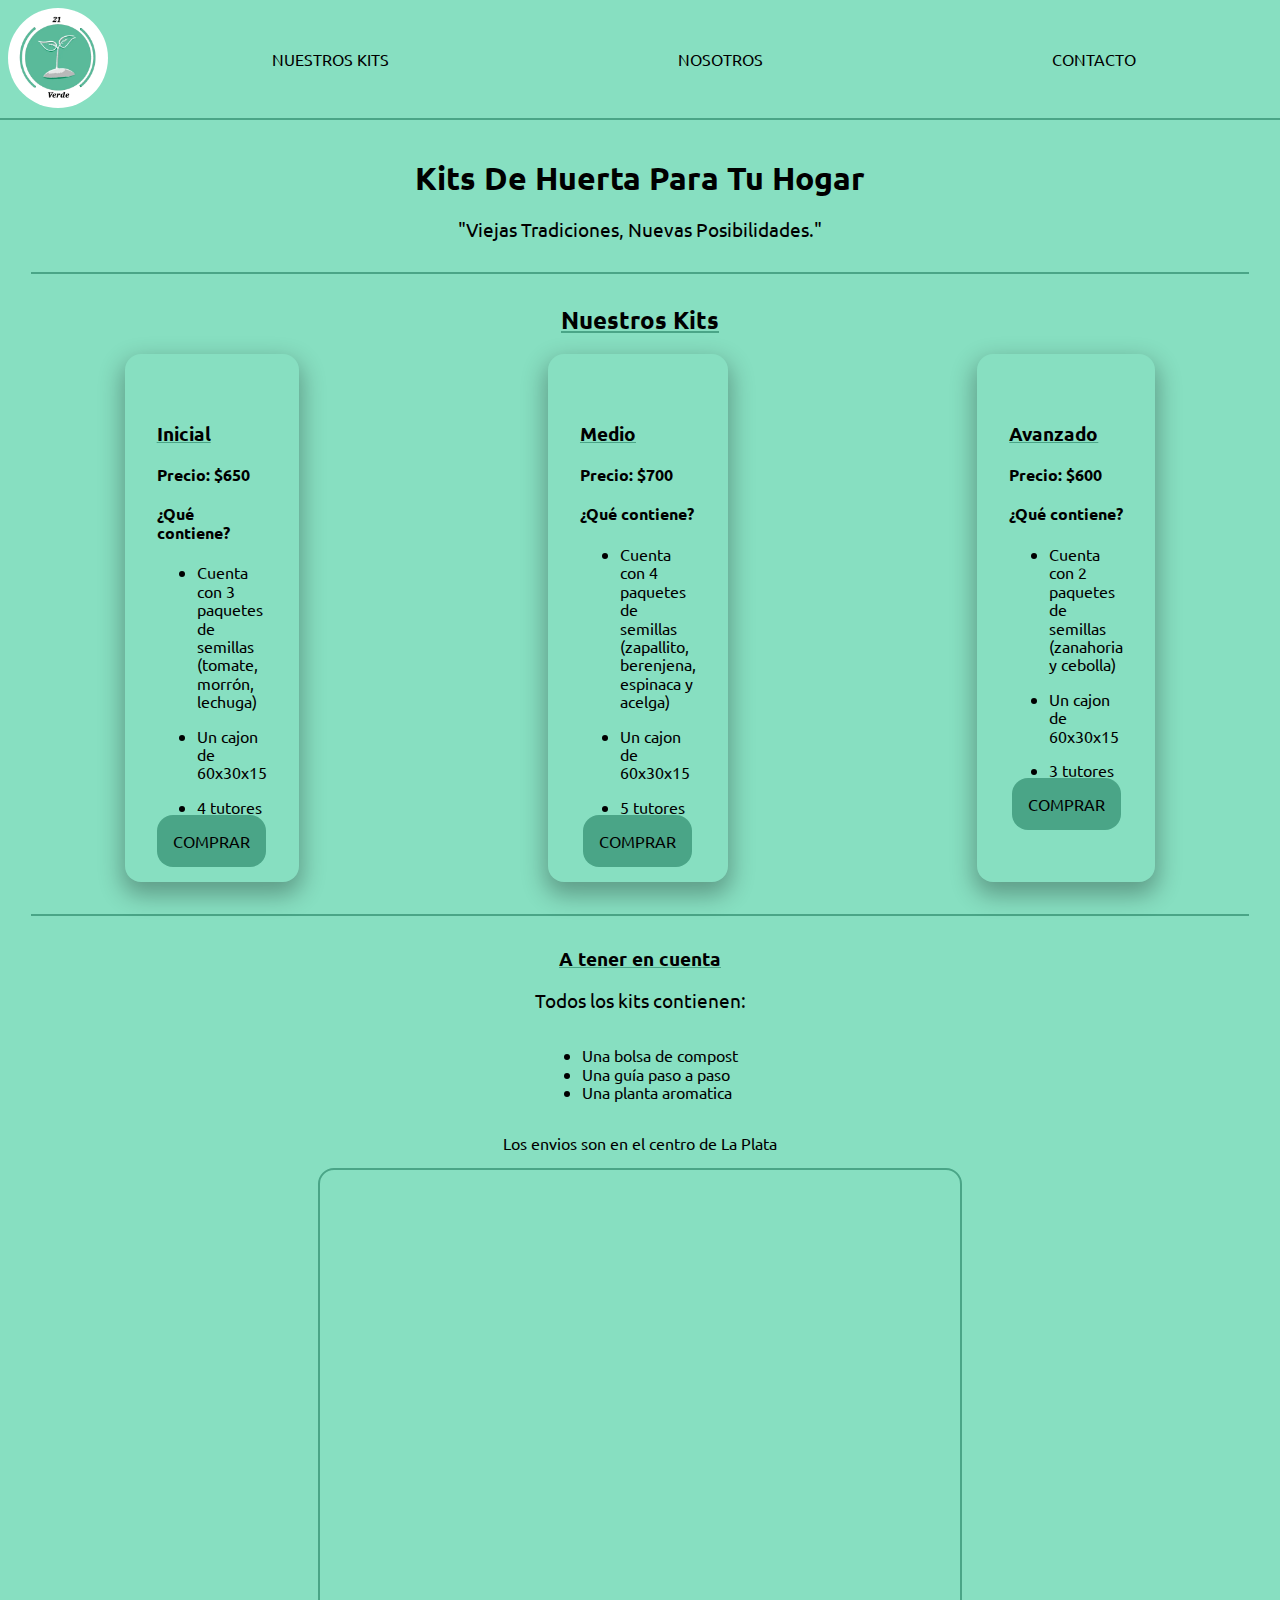
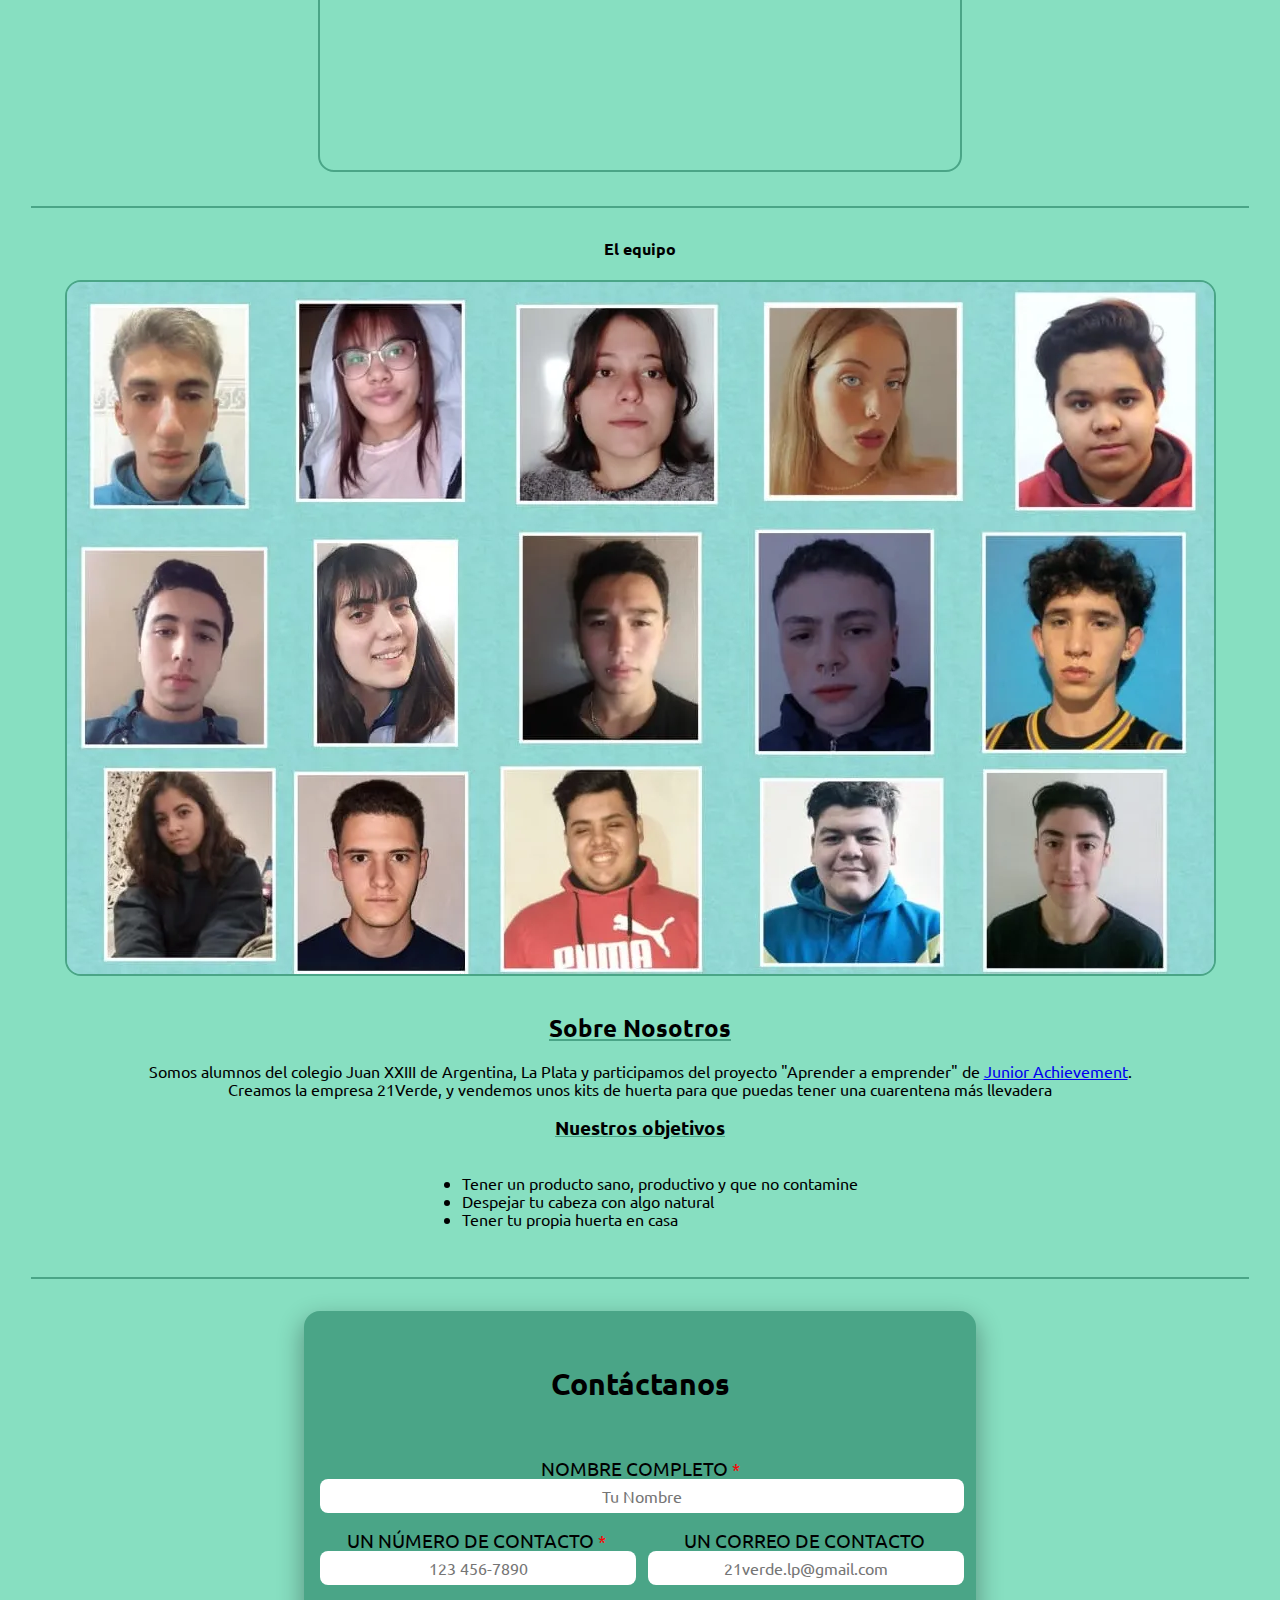
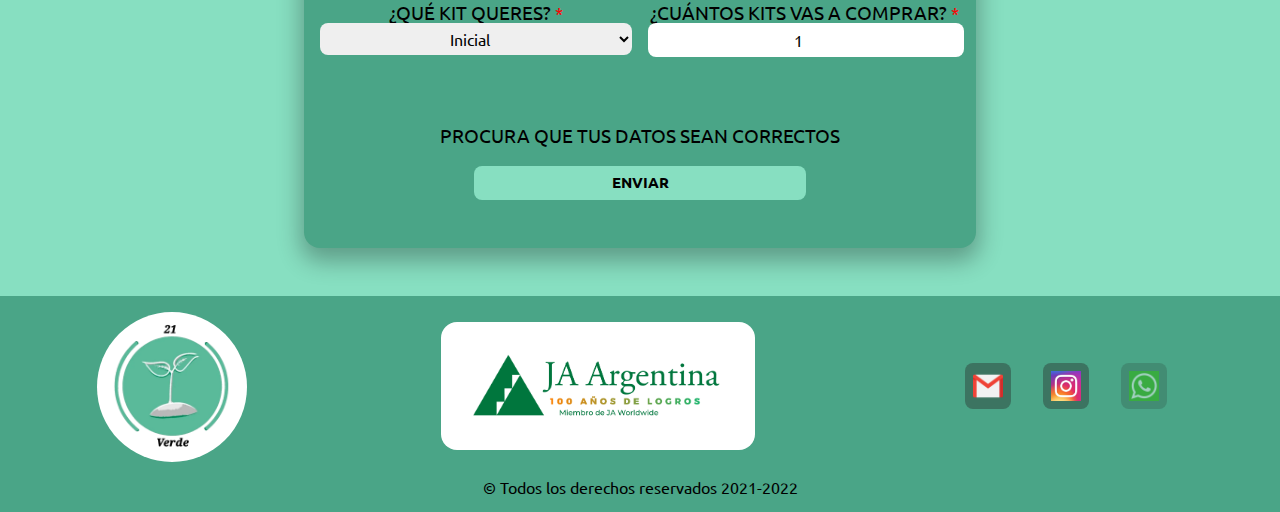
==== commit b3961b29: "Fix paquetes" ====
--- a/index.html
+++ b/index.html
@@ -57,7 +57,7 @@
                                 <h4>¿Qué contiene?</h4>
                                 <ul>
                                     <li>
-                                        <p>Cuenta con 3 semillas (tomate, morrón, lechuga)</p>
+                                        <p>Cuenta con 3 paquetes de semillas (tomate, morrón, lechuga)</p>
                                     </li>
                                     <li>
                                         <p>Un cajon de 60x30x15</p>
@@ -79,7 +79,7 @@
                             <h4>¿Qué contiene?</h4>
                             <ul>
                                 <li>
-                                    <p>Cuenta con 4 semillas (zapallito, berenjena, espinaca y acelga)</p>
+                                    <p>Cuenta con 4 paquetes de semillas (zapallito, berenjena, espinaca y acelga)</p>
                                 </li>
                                 <li>
                                     <p>Un cajon de 60x30x15</p>
@@ -101,7 +101,7 @@
                             <h4>¿Qué contiene?</h4>
                             <ul>
                                 <li>
-                                    <p>Cuenta con 2 semillas (zanahoria y cebolla)</p>
+                                    <p>Cuenta con 2 paquetes de semillas (zanahoria y cebolla)</p>
                                 </li>
                                 <li>
                                     <p>Un cajon de 60x30x15</p>
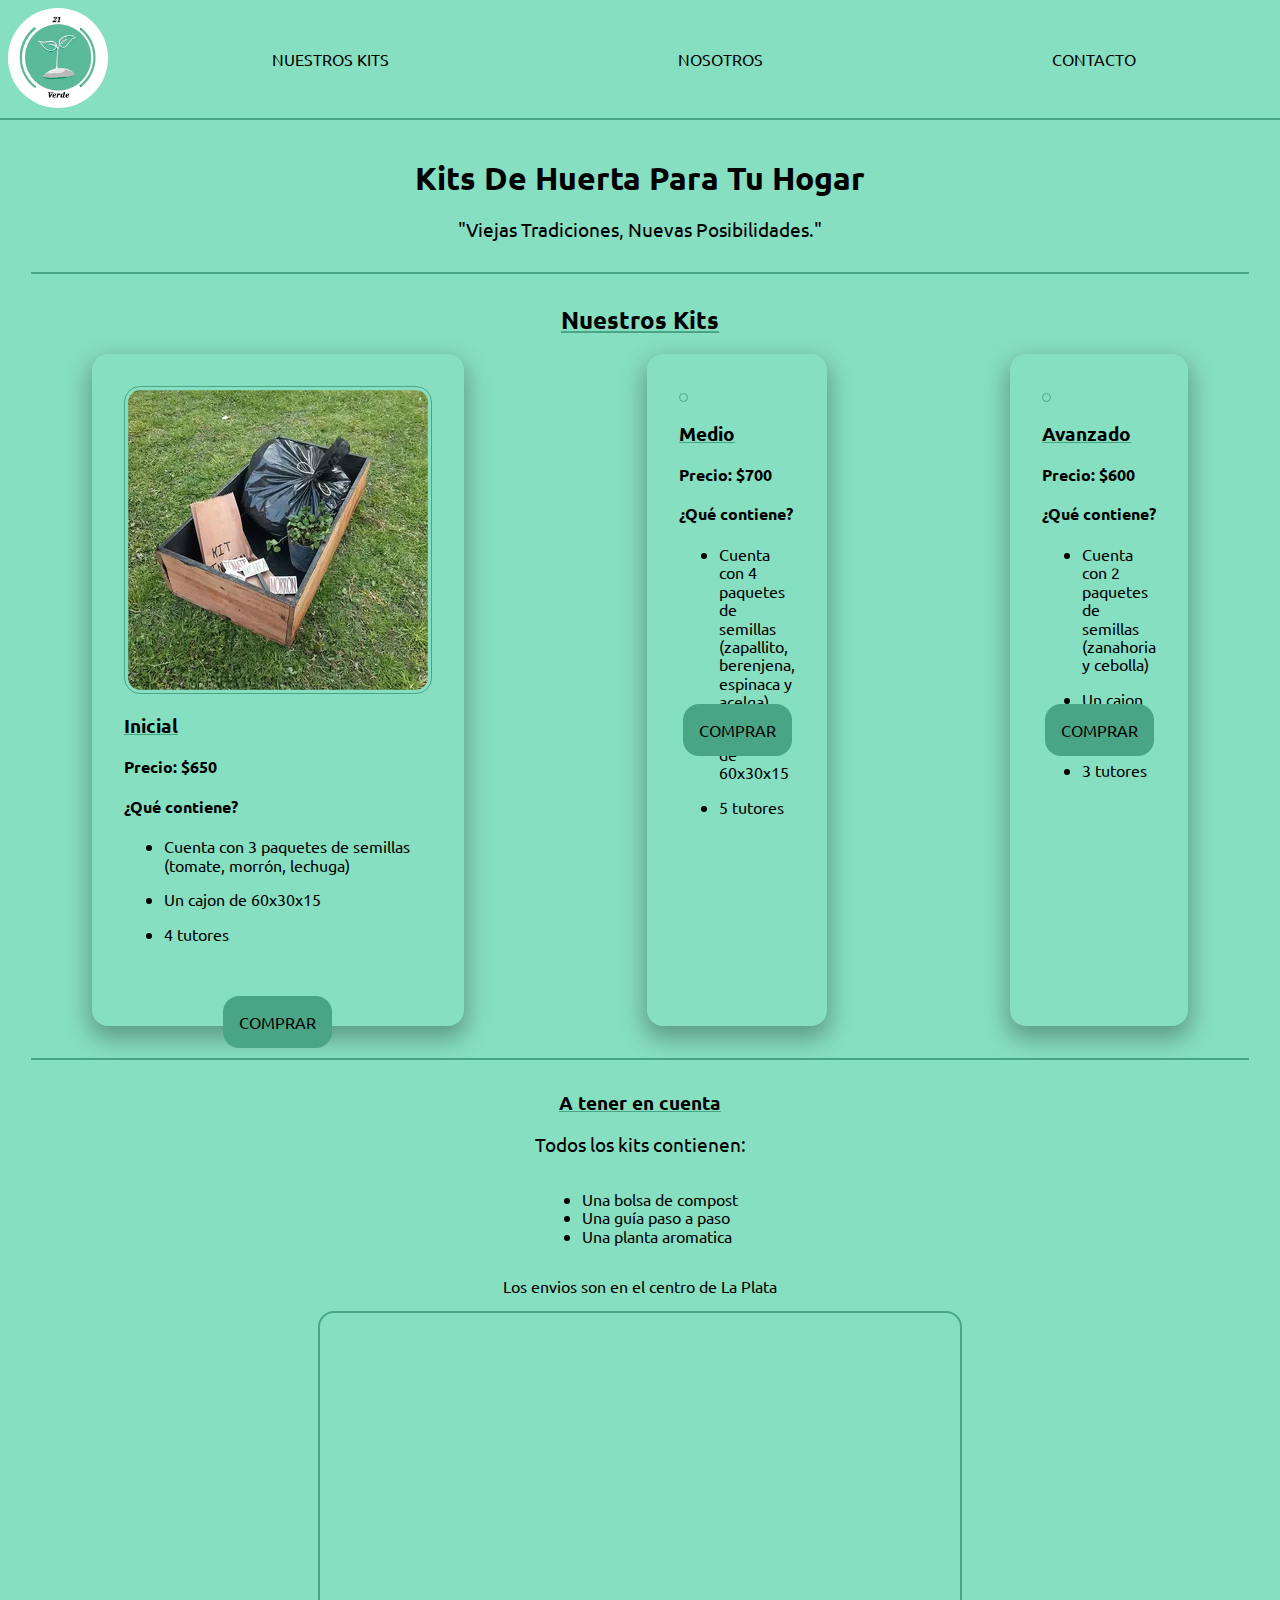
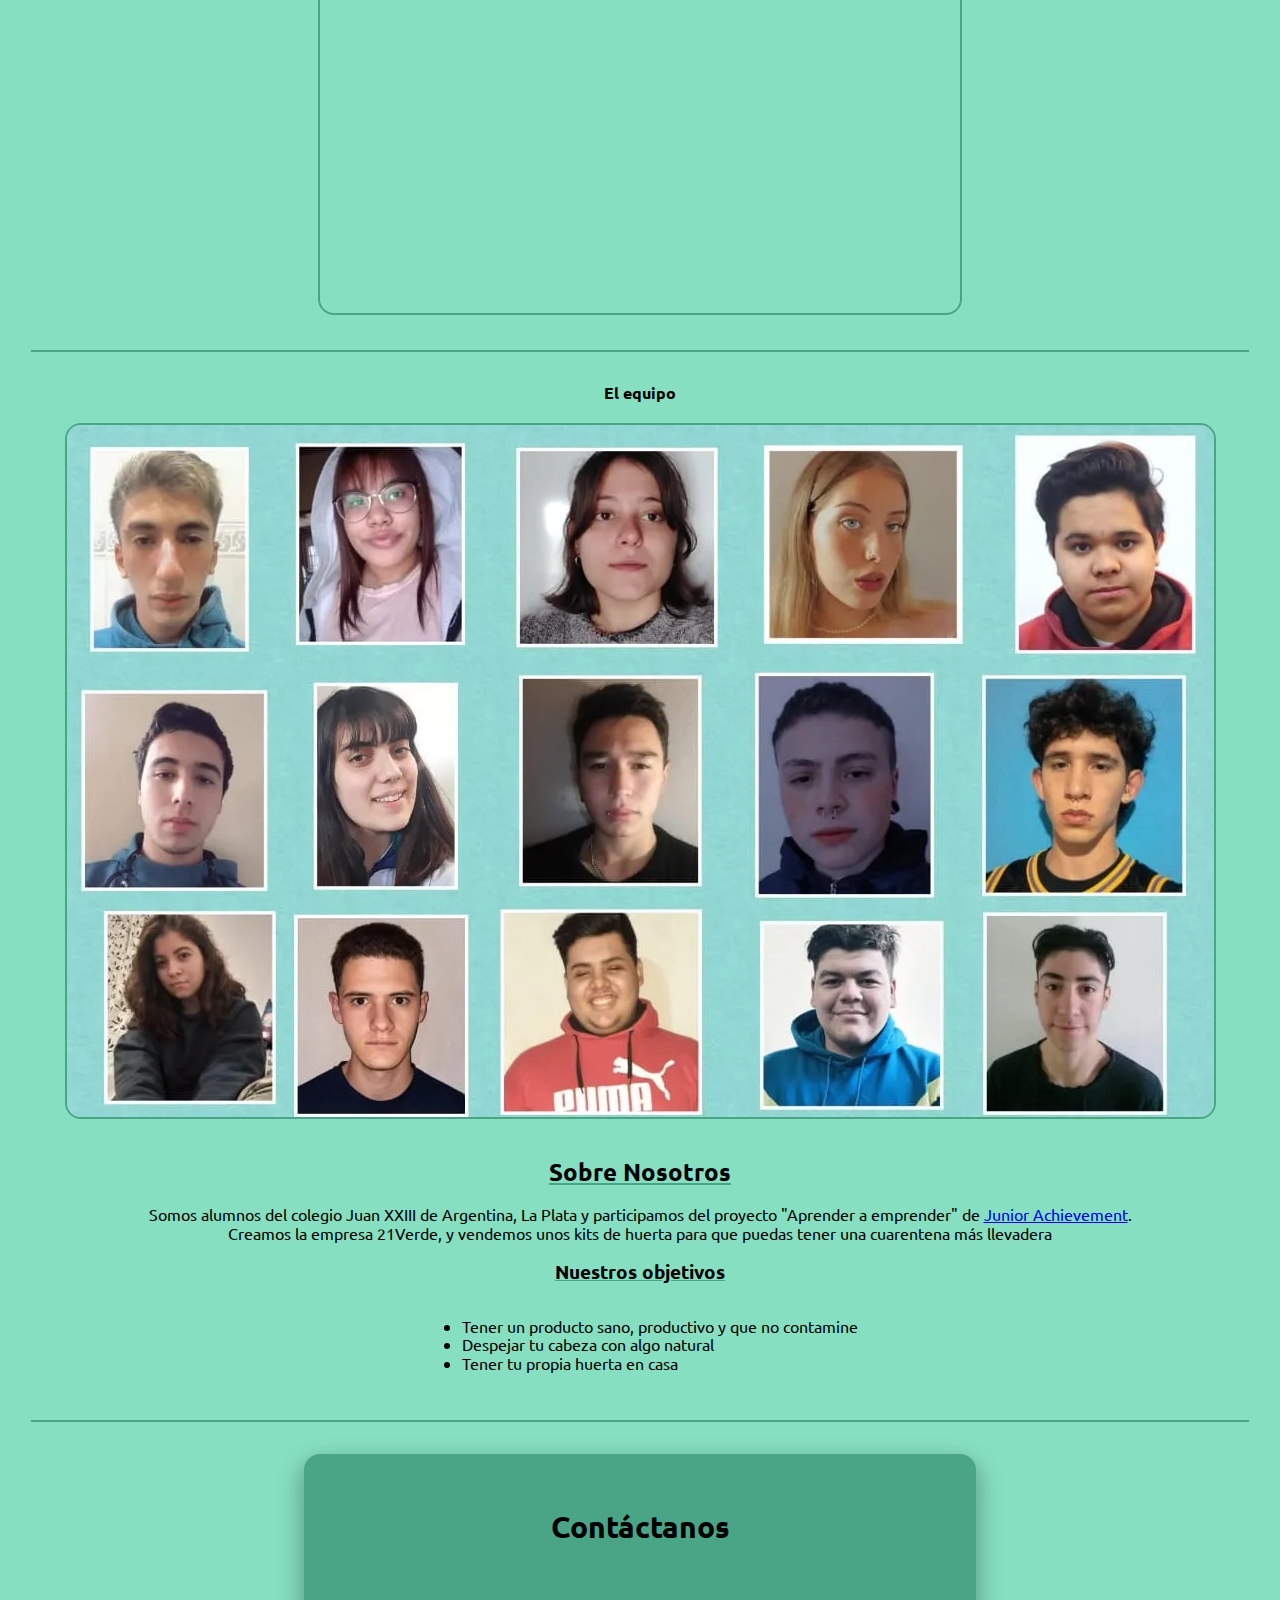
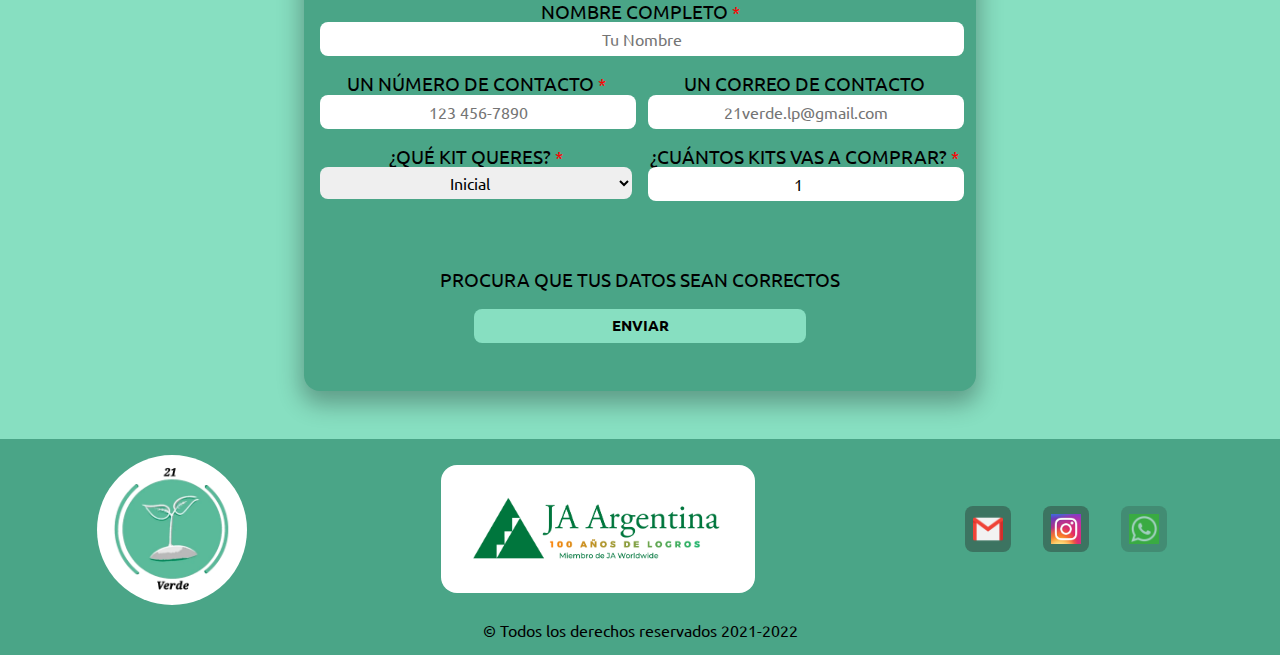
==== commit 17612584: "Kit inicial" ====
--- a/index.html
+++ b/index.html
@@ -51,7 +51,7 @@
                 <div class="Kits">
                     <div class="Kit Box-Shadow-Kit">
                             <div id="Inicial" class="KitInfo">
-                                <img src="http://placekitten.com/300/300" alt="">
+                                <img src="img/kits/Inicial.webp" alt="">
                                 <h3>Inicial</h3>
                                 <h4>Precio: $650</h4>
                                 <h4>¿Qué contiene?</h4>
@@ -73,7 +73,7 @@
                     </div>
                     <div class="Kit Box-Shadow-Kit">
                         <div id="Medio" class="KitInfo">
-                            <img src="http://placekitten.com/300/300" alt="">
+                            <img src="https://via.placeholder.com/300.webp/?text=Cajón+de+huerta" alt="">
                             <h3>Medio</h3>
                             <h4>Precio: $700</h4>
                             <h4>¿Qué contiene?</h4>
@@ -95,7 +95,7 @@
                     </div>
                     <div class="Kit Box-Shadow-Kit">
                         <div id="Avanzado" class="KitInfo">
-                            <img src="http://placekitten.com/300/300" alt="">
+                            <img src="https://via.placeholder.com/300.webp/?text=Cajón+de+huerta" alt="">
                             <h3>Avanzado</h3>
                             <h4>Precio: $600</h4>
                             <h4>¿Qué contiene?</h4>
--- a/css/styles.css
+++ b/css/styles.css
@@ -1,2 +1,2 @@
-@import url("https://fonts.googleapis.com/css2?family=Ubuntu:wght@300&display=swap");*{font-family:'Ubuntu', sans-serif;-webkit-box-sizing:inherit;box-sizing:inherit}*::after{-webkit-box-sizing:inherit;box-sizing:inherit}*::before{-webkit-box-sizing:inherit;box-sizing:inherit}body{background-color:transparent !important;margin:0%;padding:0%}html{background-color:#87dfc1;scroll-padding-top:10rem}main{margin-top:10rem}h1{text-transform:capitalize}h2,.Formulario-Titulo{text-transform:capitalize;text-align:center;text-decoration:underline}h3{text-decoration:underline}h2,.Formulario-Titulo,h3{-webkit-text-decoration-color:#4aa587;text-decoration-color:#4aa587}::-webkit-scrollbar{width:13px;height:13px}::-webkit-scrollbar-thumb{background:#33584c;border-radius:30px}::-webkit-scrollbar-thumb:hover{background:#3c7461}::-webkit-scrollbar-track{background:#87dfc1;border-radius:0px;-webkit-box-shadow:inset 0px 0px 0px 0px #000000;box-shadow:inset 0px 0px 0px 0px #000000}nav{overflow:hidden;text-transform:uppercase;display:-ms-grid;display:grid;-ms-grid-columns:10% 90%;grid-template-columns:10% 90%;border-bottom:2px solid #4aa587;position:fixed;top:0;width:100%;z-index:999;background-color:#87dfc1}nav div{display:-webkit-box;display:-ms-flexbox;display:flex;-ms-flex-pack:distribute;justify-content:space-around;-webkit-box-align:center;-ms-flex-align:center;align-items:center}nav div a{text-decoration:none;padding:1rem 1rem;color:black;border-radius:1rem;-webkit-transition:all 0.2s ease;transition:all 0.2s ease}nav div a:hover{background-color:#4aa587;color:white}nav img{background-color:white;border-radius:50%;margin:0.5rem 0.5rem}hr{margin:2rem auto;border:1px solid #4aa587;max-width:95%}.gmnoprint{display:none}.Titulo p{font-size:1.2rem;text-transform:capitalize}.Kit{max-width:-webkit-min-content;max-width:-moz-min-content;max-width:min-content;border-radius:1rem;background-color:#87dfc1;z-index:99}.KitInfo{margin:1rem}.KitInfo img{border-radius:1rem}.Kits{display:-webkit-box;display:-ms-flexbox;display:flex;-ms-flex-pack:distribute;justify-content:space-around}.Stock{font-size:1.1rem;margin:0}.BotonComprar a{color:black;text-transform:uppercase;text-decoration:none;padding:1rem;background-color:#4aa587;border-radius:1rem;-webkit-transition:all 0.2s ease;transition:all 0.2s ease}.BotonComprar a:hover{background-color:#3c7461;color:white}.KitsGeneralidades{margin-top:2rem}.ListaGeneralidadesKits ul{text-align:left;display:inline-block}.MapaResponsive iframe{border:2px solid #4aa587 !important;border-radius:1rem;width:50%}.KitSlide{display:-ms-grid;display:grid;-webkit-box-align:center;-ms-flex-align:center;align-items:center;-ms-grid-columns:(calc(100%/3))[3];grid-template-columns:repeat(3, calc(100%/3))}.KitSlide .BotonSlide{width:5rem;height:5rem;margin:0 1rem;background-color:rgba(0,0,0,0.151);border:none;border-radius:1rem;color:white}.KitSlide .BotonSlide:nth-child(1){justify-self:flex-end}@media (hover: hover){.BotonSlide:hover{background-color:rgba(0,0,0,0.596)}}.NosotrosInterior{margin-top:1rem}.NosotrosInterior .NosotrosInfo{margin:0 1rem}.Foto-Grupal{border:2px solid #4aa587;border-radius:1rem;margin-bottom:1rem}.Formulario-Titulo{font-size:30px}.Formulario{padding:1rem 0}.Formulario input,.Formulario select{width:100%;height:2rem;text-align:center;border-radius:0.5rem;border:none;margin-bottom:1rem;outline:none}.Formulario label,.Formulario p{text-transform:uppercase;font-size:1.2rem}.Formulario input[type=submit]{width:50%;text-transform:uppercase;font-weight:bold;font-size:15px;background-color:#87dfc1;border:none;-webkit-transition:all 0.2s ease;transition:all 0.2s ease}.Formulario input[type=submit]:hover{background-color:#3c7461}.Formulario select option{height:1rem}.Formulario-Display{display:-ms-grid;display:grid;-ms-grid-columns:(1fr)[2];grid-template-columns:repeat(2, 1fr);-ms-grid-rows:(1fr)[3];grid-template-rows:repeat(3, 1fr);-webkit-column-gap:1rem;column-gap:1rem}.Formulario-Display .Nombre{-ms-grid-column:1;-ms-grid-column-span:2;grid-column:1/3}footer{padding-top:1rem;background-color:#4aa587;margin-top:3rem}footer .Footer-Grid{display:-ms-grid;display:grid;-ms-grid-columns:auto auto auto;grid-template-columns:auto auto auto}footer .Footer-Grid #LogoFooter{display:-webkit-box;display:-ms-flexbox;display:flex;-webkit-box-orient:vertical;-webkit-box-direction:normal;-ms-flex-direction:column;flex-direction:column;-webkit-box-align:center;-ms-flex-align:center;align-items:center}footer .Footer-Grid #LogoFooter img{background-color:white;border-radius:50%}footer .Footer-Grid #Redes{display:-webkit-box;display:-ms-flexbox;display:flex;-webkit-box-pack:center;-ms-flex-pack:center;justify-content:center;-webkit-box-align:center;-ms-flex-align:center;align-items:center;-ms-grid-column:3;-ms-grid-column-span:1;grid-column:3/4}footer .Footer-Grid #Redes a{text-decoration:none;margin:1rem}footer .Footer-Grid #Redes a img{background-color:#3c7461;border-radius:0.5rem;padding:0.5rem}footer .Footer-Grid #Redes a img:hover{background-color:#33584c}footer .Footer-Grid #LogoJaa{margin:auto auto}footer .Footer-Grid #LogoJaa a{text-decoration:none}footer .Footer-Grid #LogoJaa img{border-radius:1rem;background-color:white;padding:2rem}footer .Copyright{text-align:center}footer .Copyright p{display:inline-block}.Centrado{text-align:center}.g-recaptcha{display:inline-block}.Box-Shadow,.Box-Shadow-Kit{-webkit-box-shadow:0px 10px 23px 3px rgba(0,0,0,0.3);box-shadow:0px 10px 23px 3px rgba(0,0,0,0.3);padding:1rem;border-radius:1rem;background-color:#4aa587}.Box-Shadow-Contactanos{-webkit-box-shadow:0px 10px 23px 3px rgba(0,0,0,0.3);box-shadow:0px 10px 23px 3px rgba(0,0,0,0.3);padding:1rem;border-radius:1rem;background-color:#4aa587}.Box-Shadow-Kit{background-color:#87dfc1;border-radius:1rem !important}.Formulario-width{max-width:50%}.margin-centrado{margin:0 auto 2rem auto}.requerido::after{content:" *";color:red;font-size:90%}.no-deco{text-decoration:none}.no-select{-webkit-user-select:none;-moz-user-select:none;-ms-user-select:none;user-select:none}@media screen and (min-width: 1280px){.Kit{-webkit-transition:-webkit-transform .2s ease-out;transition:-webkit-transform .2s ease-out;transition:transform .2s ease-out;transition:transform .2s ease-out, -webkit-transform .2s ease-out}.Kit:hover{-webkit-transform:scale(1.05);transform:scale(1.05)}}@media screen and (max-width: 1240px){.Formulario-width{max-width:100% !important}.Box-Shadow-Contactanos{border-radius:0;-webkit-box-shadow:none;box-shadow:none}.Formulario-Display{display:-webkit-box;display:-ms-flexbox;display:flex;-webkit-box-orient:vertical;-webkit-box-direction:normal;-ms-flex-direction:column;flex-direction:column}.Formulario input[type=submit]{width:90%;height:4rem;font-size:1.4rem}.Footer-Grid{display:-webkit-box !important;display:-ms-flexbox !important;display:flex !important;-webkit-box-orient:vertical;-webkit-box-direction:normal;-ms-flex-direction:column;flex-direction:column;-webkit-box-pack:center;-ms-flex-pack:center;justify-content:center}.Footer-Grid div{padding:1rem 0}.Footer-Grid #Redes img{width:60px}.Copyright p{font-size:1.5rem}}@media screen and (max-width: 1160px){.Kits{-webkit-box-orient:vertical;-webkit-box-direction:normal;-ms-flex-direction:column;flex-direction:column;-webkit-box-align:center;-ms-flex-align:center;align-items:center}.Kit{margin-bottom:2rem}.KitSlide{-ms-grid-columns:auto auto auto;grid-template-columns:auto auto auto}}@media screen and (max-width: 1120px){.Foto-Grupal{border-radius:0}}@media screen and (max-width: 640px){.MapaResponsive iframe{width:90%}.Logo{display:none}nav{display:block}nav div{padding:1rem 0;font-size:20px}}@media screen and (max-width: 600px){.Kits{-ms-grid-column:1;-ms-grid-column-span:2;grid-column:1/3;margin-top:7rem}.KitSlide{-ms-grid-columns:(1fr)[2];grid-template-columns:repeat(2, 1fr);-ms-grid-rows:70% 30%;grid-template-rows:70% 30%}.BotonSlide{-ms-grid-row:2;grid-row:2}.Copyright p{font-size:1rem}}@media screen and (max-width: 440px){nav div{font-size:16px}}@media screen and (max-width: 370px){nav div{font-size:14px}}
+@import url("https://fonts.googleapis.com/css2?family=Ubuntu:wght@300&display=swap");*{font-family:'Ubuntu', sans-serif;-webkit-box-sizing:inherit;box-sizing:inherit}*::after{-webkit-box-sizing:inherit;box-sizing:inherit}*::before{-webkit-box-sizing:inherit;box-sizing:inherit}body{background-color:transparent !important;margin:0%;padding:0%}html{background-color:#87dfc1;scroll-padding-top:10rem}main{margin-top:10rem}h1{text-transform:capitalize}h2,.Formulario-Titulo{text-transform:capitalize;text-align:center;text-decoration:underline}h3{text-decoration:underline}h2,.Formulario-Titulo,h3{-webkit-text-decoration-color:#4aa587;text-decoration-color:#4aa587}::-webkit-scrollbar{width:13px;height:13px}::-webkit-scrollbar-thumb{background:#33584c;border-radius:30px}::-webkit-scrollbar-thumb:hover{background:#3c7461}::-webkit-scrollbar-track{background:#87dfc1;border-radius:0px;-webkit-box-shadow:inset 0px 0px 0px 0px #000000;box-shadow:inset 0px 0px 0px 0px #000000}nav{overflow:hidden;text-transform:uppercase;display:-ms-grid;display:grid;-ms-grid-columns:10% 90%;grid-template-columns:10% 90%;border-bottom:2px solid #4aa587;position:fixed;top:0;width:100%;z-index:999;background-color:#87dfc1}nav div{display:-webkit-box;display:-ms-flexbox;display:flex;-ms-flex-pack:distribute;justify-content:space-around;-webkit-box-align:center;-ms-flex-align:center;align-items:center}nav div a{text-decoration:none;padding:1rem 1rem;color:black;border-radius:1rem;-webkit-transition:all 0.2s ease;transition:all 0.2s ease}nav div a:hover{background-color:#4aa587;color:white}nav img{background-color:white;border-radius:50%;margin:0.5rem 0.5rem}hr{margin:2rem auto;border:1px solid #4aa587;max-width:95%}.Titulo p{font-size:1.2rem;text-transform:capitalize}.Kit{max-width:-webkit-min-content;max-width:-moz-min-content;max-width:min-content;height:40rem;border-radius:1rem;background-color:#87dfc1;z-index:99}.Kit ul{height:10rem}.Kit img{padding:0.2rem;border:1px solid #4aa587}.Kit #Inicial,.Kit #Medio,.Kit #Avanzado{-webkit-transition:all 0.2s linear;transition:all 0.2s linear}.KitInfo{margin:1rem}.KitInfo img{border-radius:1rem}.Kits{display:-webkit-box;display:-ms-flexbox;display:flex;-ms-flex-pack:distribute;justify-content:space-around}.BotonComprar a{color:black;text-transform:uppercase;text-decoration:none;padding:1rem;background-color:#4aa587;border-radius:1rem;-webkit-transition:all 0.2s ease;transition:all 0.2s ease}.BotonComprar a:hover{background-color:#3c7461;color:white}.KitsGeneralidades{margin-top:2rem}.ListaGeneralidadesKits ul{text-align:left;display:inline-block}.MapaResponsive iframe{border:2px solid #4aa587 !important;border-radius:1rem;width:50%}.KitSlide{display:-ms-grid;display:grid;-webkit-box-align:center;-ms-flex-align:center;align-items:center;-ms-grid-columns:(calc(100%/3))[3];grid-template-columns:repeat(3, calc(100%/3))}.KitSlide .BotonSlide{width:5rem;height:5rem;margin:0 1rem;background-color:rgba(0,0,0,0.151);border:none;border-radius:1rem;color:white}.KitSlide .BotonSlide:nth-child(1){justify-self:flex-end}@media (hover: hover){.BotonSlide:hover{background-color:rgba(0,0,0,0.596)}}.NosotrosInterior{margin-top:1rem}.NosotrosInterior .NosotrosInfo{margin:0 1rem}.Foto-Grupal{border:2px solid #4aa587;border-radius:1rem;margin-bottom:1rem}.Formulario-Titulo{font-size:30px}.Formulario{padding:1rem 0}.Formulario input,.Formulario select{width:100%;height:2rem;text-align:center;border-radius:0.5rem;border:none;margin-bottom:1rem;outline:none}.Formulario label,.Formulario p{text-transform:uppercase;font-size:1.2rem}.Formulario input[type=submit]{width:50%;text-transform:uppercase;font-weight:bold;font-size:15px;background-color:#87dfc1;border:none;-webkit-transition:all 0.2s ease;transition:all 0.2s ease}.Formulario input[type=submit]:hover{background-color:#3c7461}.Formulario select option{height:1rem}.Formulario-Display{display:-ms-grid;display:grid;-ms-grid-columns:(1fr)[2];grid-template-columns:repeat(2, 1fr);-ms-grid-rows:(1fr)[3];grid-template-rows:repeat(3, 1fr);-webkit-column-gap:1rem;column-gap:1rem}.Formulario-Display .Nombre{-ms-grid-column:1;-ms-grid-column-span:2;grid-column:1/3}footer{padding-top:1rem;background-color:#4aa587;margin-top:3rem}footer .Footer-Grid{display:-ms-grid;display:grid;-ms-grid-columns:auto auto auto;grid-template-columns:auto auto auto}footer .Footer-Grid #LogoFooter{display:-webkit-box;display:-ms-flexbox;display:flex;-webkit-box-orient:vertical;-webkit-box-direction:normal;-ms-flex-direction:column;flex-direction:column;-webkit-box-align:center;-ms-flex-align:center;align-items:center}footer .Footer-Grid #LogoFooter img{background-color:white;border-radius:50%}footer .Footer-Grid #Redes{display:-webkit-box;display:-ms-flexbox;display:flex;-webkit-box-pack:center;-ms-flex-pack:center;justify-content:center;-webkit-box-align:center;-ms-flex-align:center;align-items:center;-ms-grid-column:3;-ms-grid-column-span:1;grid-column:3/4}footer .Footer-Grid #Redes a{text-decoration:none;margin:1rem}footer .Footer-Grid #Redes a img{background-color:#3c7461;border-radius:0.5rem;padding:0.5rem}footer .Footer-Grid #Redes a img:hover{background-color:#33584c}footer .Footer-Grid #LogoJaa{margin:auto auto}footer .Footer-Grid #LogoJaa a{text-decoration:none}footer .Footer-Grid #LogoJaa img{border-radius:1rem;background-color:white;padding:2rem}footer .Copyright{text-align:center}footer .Copyright p{display:inline-block}.Centrado{text-align:center}.g-recaptcha{display:inline-block}.Box-Shadow,.Box-Shadow-Kit{-webkit-box-shadow:0px 10px 23px 3px rgba(0,0,0,0.3);box-shadow:0px 10px 23px 3px rgba(0,0,0,0.3);padding:1rem;border-radius:1rem;background-color:#4aa587}.Box-Shadow-Contactanos{-webkit-box-shadow:0px 10px 23px 3px rgba(0,0,0,0.3);box-shadow:0px 10px 23px 3px rgba(0,0,0,0.3);padding:1rem;border-radius:1rem;background-color:#4aa587}.Box-Shadow-Kit{background-color:#87dfc1;border-radius:1rem !important}.Formulario-width{max-width:50%}.margin-centrado{margin:0 auto 2rem auto}.requerido::after{content:" *";color:red;font-size:90%}.no-deco{text-decoration:none}.no-select{-webkit-user-select:none;-moz-user-select:none;-ms-user-select:none;user-select:none}@media screen and (min-width: 1280px){.Kit{-webkit-transition:-webkit-transform .2s ease-out;transition:-webkit-transform .2s ease-out;transition:transform .2s ease-out;transition:transform .2s ease-out, -webkit-transform .2s ease-out}.Kit:hover{-webkit-transform:scale(1.05);transform:scale(1.05)}}@media screen and (max-width: 1240px){.Formulario-width{max-width:100% !important}.Box-Shadow-Contactanos{border-radius:0;-webkit-box-shadow:none;box-shadow:none}.Formulario-Display{display:-webkit-box;display:-ms-flexbox;display:flex;-webkit-box-orient:vertical;-webkit-box-direction:normal;-ms-flex-direction:column;flex-direction:column}.Formulario input[type=submit]{width:90%;height:4rem;font-size:1.4rem}.Footer-Grid{display:-webkit-box !important;display:-ms-flexbox !important;display:flex !important;-webkit-box-orient:vertical;-webkit-box-direction:normal;-ms-flex-direction:column;flex-direction:column;-webkit-box-pack:center;-ms-flex-pack:center;justify-content:center}.Footer-Grid div{padding:1rem 0}.Footer-Grid #Redes img{width:60px}.Copyright p{font-size:1.5rem}}@media screen and (max-width: 1160px){.Kits{-webkit-box-orient:vertical;-webkit-box-direction:normal;-ms-flex-direction:column;flex-direction:column;-webkit-box-align:center;-ms-flex-align:center;align-items:center}.Kit{margin-bottom:2rem}.KitSlide{-ms-grid-columns:auto auto auto;grid-template-columns:auto auto auto}}@media screen and (max-width: 1120px){.Foto-Grupal{border-radius:0}}@media screen and (max-width: 640px){.MapaResponsive iframe{width:90%}.Logo{display:none}nav{display:block}nav div{padding:1rem 0;font-size:20px}}@media screen and (max-width: 600px){.Kits{-ms-grid-column:1;-ms-grid-column-span:2;grid-column:1/3;margin-top:7rem}.KitSlide{-ms-grid-columns:(1fr)[2];grid-template-columns:repeat(2, 1fr);-ms-grid-rows:70% 30%;grid-template-rows:70% 30%}.BotonSlide{-ms-grid-row:2;grid-row:2}.Copyright p{font-size:1rem}}@media screen and (max-width: 440px){nav div{font-size:16px}}@media screen and (max-width: 370px){nav div{font-size:14px}}
 /*# sourceMappingURL=styles.css.map */--- a/css/styles.css
+++ b/css/styles.css
@@ -1,2 +1,2 @@
-@import url("https://fonts.googleapis.com/css2?family=Ubuntu:wght@300&display=swap");*{font-family:'Ubuntu', sans-serif;-webkit-box-sizing:inherit;box-sizing:inherit}*::after{-webkit-box-sizing:inherit;box-sizing:inherit}*::before{-webkit-box-sizing:inherit;box-sizing:inherit}body{background-color:transparent !important;margin:0%;padding:0%}html{background-color:#87dfc1;scroll-padding-top:10rem}main{margin-top:10rem}h1{text-transform:capitalize}h2,.Formulario-Titulo{text-transform:capitalize;text-align:center;text-decoration:underline}h3{text-decoration:underline}h2,.Formulario-Titulo,h3{-webkit-text-decoration-color:#4aa587;text-decoration-color:#4aa587}::-webkit-scrollbar{width:13px;height:13px}::-webkit-scrollbar-thumb{background:#33584c;border-radius:30px}::-webkit-scrollbar-thumb:hover{background:#3c7461}::-webkit-scrollbar-track{background:#87dfc1;border-radius:0px;-webkit-box-shadow:inset 0px 0px 0px 0px #000000;box-shadow:inset 0px 0px 0px 0px #000000}nav{overflow:hidden;text-transform:uppercase;display:-ms-grid;display:grid;-ms-grid-columns:10% 90%;grid-template-columns:10% 90%;border-bottom:2px solid #4aa587;position:fixed;top:0;width:100%;z-index:999;background-color:#87dfc1}nav div{display:-webkit-box;display:-ms-flexbox;display:flex;-ms-flex-pack:distribute;justify-content:space-around;-webkit-box-align:center;-ms-flex-align:center;align-items:center}nav div a{text-decoration:none;padding:1rem 1rem;color:black;border-radius:1rem;-webkit-transition:all 0.2s ease;transition:all 0.2s ease}nav div a:hover{background-color:#4aa587;color:white}nav img{background-color:white;border-radius:50%;margin:0.5rem 0.5rem}hr{margin:2rem auto;border:1px solid #4aa587;max-width:95%}.gmnoprint{display:none}.Titulo p{font-size:1.2rem;text-transform:capitalize}.Kit{max-width:-webkit-min-content;max-width:-moz-min-content;max-width:min-content;border-radius:1rem;background-color:#87dfc1;z-index:99}.KitInfo{margin:1rem}.KitInfo img{border-radius:1rem}.Kits{display:-webkit-box;display:-ms-flexbox;display:flex;-ms-flex-pack:distribute;justify-content:space-around}.Stock{font-size:1.1rem;margin:0}.BotonComprar a{color:black;text-transform:uppercase;text-decoration:none;padding:1rem;background-color:#4aa587;border-radius:1rem;-webkit-transition:all 0.2s ease;transition:all 0.2s ease}.BotonComprar a:hover{background-color:#3c7461;color:white}.KitsGeneralidades{margin-top:2rem}.ListaGeneralidadesKits ul{text-align:left;display:inline-block}.MapaResponsive iframe{border:2px solid #4aa587 !important;border-radius:1rem;width:50%}.KitSlide{display:-ms-grid;display:grid;-webkit-box-align:center;-ms-flex-align:center;align-items:center;-ms-grid-columns:(calc(100%/3))[3];grid-template-columns:repeat(3, calc(100%/3))}.KitSlide .BotonSlide{width:5rem;height:5rem;margin:0 1rem;background-color:rgba(0,0,0,0.151);border:none;border-radius:1rem;color:white}.KitSlide .BotonSlide:nth-child(1){justify-self:flex-end}@media (hover: hover){.BotonSlide:hover{background-color:rgba(0,0,0,0.596)}}.NosotrosInterior{margin-top:1rem}.NosotrosInterior .NosotrosInfo{margin:0 1rem}.Foto-Grupal{border:2px solid #4aa587;border-radius:1rem;margin-bottom:1rem}.Formulario-Titulo{font-size:30px}.Formulario{padding:1rem 0}.Formulario input,.Formulario select{width:100%;height:2rem;text-align:center;border-radius:0.5rem;border:none;margin-bottom:1rem;outline:none}.Formulario label,.Formulario p{text-transform:uppercase;font-size:1.2rem}.Formulario input[type=submit]{width:50%;text-transform:uppercase;font-weight:bold;font-size:15px;background-color:#87dfc1;border:none;-webkit-transition:all 0.2s ease;transition:all 0.2s ease}.Formulario input[type=submit]:hover{background-color:#3c7461}.Formulario select option{height:1rem}.Formulario-Display{display:-ms-grid;display:grid;-ms-grid-columns:(1fr)[2];grid-template-columns:repeat(2, 1fr);-ms-grid-rows:(1fr)[3];grid-template-rows:repeat(3, 1fr);-webkit-column-gap:1rem;column-gap:1rem}.Formulario-Display .Nombre{-ms-grid-column:1;-ms-grid-column-span:2;grid-column:1/3}footer{padding-top:1rem;background-color:#4aa587;margin-top:3rem}footer .Footer-Grid{display:-ms-grid;display:grid;-ms-grid-columns:auto auto auto;grid-template-columns:auto auto auto}footer .Footer-Grid #LogoFooter{display:-webkit-box;display:-ms-flexbox;display:flex;-webkit-box-orient:vertical;-webkit-box-direction:normal;-ms-flex-direction:column;flex-direction:column;-webkit-box-align:center;-ms-flex-align:center;align-items:center}footer .Footer-Grid #LogoFooter img{background-color:white;border-radius:50%}footer .Footer-Grid #Redes{display:-webkit-box;display:-ms-flexbox;display:flex;-webkit-box-pack:center;-ms-flex-pack:center;justify-content:center;-webkit-box-align:center;-ms-flex-align:center;align-items:center;-ms-grid-column:3;-ms-grid-column-span:1;grid-column:3/4}footer .Footer-Grid #Redes a{text-decoration:none;margin:1rem}footer .Footer-Grid #Redes a img{background-color:#3c7461;border-radius:0.5rem;padding:0.5rem}footer .Footer-Grid #Redes a img:hover{background-color:#33584c}footer .Footer-Grid #LogoJaa{margin:auto auto}footer .Footer-Grid #LogoJaa a{text-decoration:none}footer .Footer-Grid #LogoJaa img{border-radius:1rem;background-color:white;padding:2rem}footer .Copyright{text-align:center}footer .Copyright p{display:inline-block}.Centrado{text-align:center}.g-recaptcha{display:inline-block}.Box-Shadow,.Box-Shadow-Kit{-webkit-box-shadow:0px 10px 23px 3px rgba(0,0,0,0.3);box-shadow:0px 10px 23px 3px rgba(0,0,0,0.3);padding:1rem;border-radius:1rem;background-color:#4aa587}.Box-Shadow-Contactanos{-webkit-box-shadow:0px 10px 23px 3px rgba(0,0,0,0.3);box-shadow:0px 10px 23px 3px rgba(0,0,0,0.3);padding:1rem;border-radius:1rem;background-color:#4aa587}.Box-Shadow-Kit{background-color:#87dfc1;border-radius:1rem !important}.Formulario-width{max-width:50%}.margin-centrado{margin:0 auto 2rem auto}.requerido::after{content:" *";color:red;font-size:90%}.no-deco{text-decoration:none}.no-select{-webkit-user-select:none;-moz-user-select:none;-ms-user-select:none;user-select:none}@media screen and (min-width: 1280px){.Kit{-webkit-transition:-webkit-transform .2s ease-out;transition:-webkit-transform .2s ease-out;transition:transform .2s ease-out;transition:transform .2s ease-out, -webkit-transform .2s ease-out}.Kit:hover{-webkit-transform:scale(1.05);transform:scale(1.05)}}@media screen and (max-width: 1240px){.Formulario-width{max-width:100% !important}.Box-Shadow-Contactanos{border-radius:0;-webkit-box-shadow:none;box-shadow:none}.Formulario-Display{display:-webkit-box;display:-ms-flexbox;display:flex;-webkit-box-orient:vertical;-webkit-box-direction:normal;-ms-flex-direction:column;flex-direction:column}.Formulario input[type=submit]{width:90%;height:4rem;font-size:1.4rem}.Footer-Grid{display:-webkit-box !important;display:-ms-flexbox !important;display:flex !important;-webkit-box-orient:vertical;-webkit-box-direction:normal;-ms-flex-direction:column;flex-direction:column;-webkit-box-pack:center;-ms-flex-pack:center;justify-content:center}.Footer-Grid div{padding:1rem 0}.Footer-Grid #Redes img{width:60px}.Copyright p{font-size:1.5rem}}@media screen and (max-width: 1160px){.Kits{-webkit-box-orient:vertical;-webkit-box-direction:normal;-ms-flex-direction:column;flex-direction:column;-webkit-box-align:center;-ms-flex-align:center;align-items:center}.Kit{margin-bottom:2rem}.KitSlide{-ms-grid-columns:auto auto auto;grid-template-columns:auto auto auto}}@media screen and (max-width: 1120px){.Foto-Grupal{border-radius:0}}@media screen and (max-width: 640px){.MapaResponsive iframe{width:90%}.Logo{display:none}nav{display:block}nav div{padding:1rem 0;font-size:20px}}@media screen and (max-width: 600px){.Kits{-ms-grid-column:1;-ms-grid-column-span:2;grid-column:1/3;margin-top:7rem}.KitSlide{-ms-grid-columns:(1fr)[2];grid-template-columns:repeat(2, 1fr);-ms-grid-rows:70% 30%;grid-template-rows:70% 30%}.BotonSlide{-ms-grid-row:2;grid-row:2}.Copyright p{font-size:1rem}}@media screen and (max-width: 440px){nav div{font-size:16px}}@media screen and (max-width: 370px){nav div{font-size:14px}}
+@import url("https://fonts.googleapis.com/css2?family=Ubuntu:wght@300&display=swap");*{font-family:'Ubuntu', sans-serif;-webkit-box-sizing:inherit;box-sizing:inherit}*::after{-webkit-box-sizing:inherit;box-sizing:inherit}*::before{-webkit-box-sizing:inherit;box-sizing:inherit}body{background-color:transparent !important;margin:0%;padding:0%}html{background-color:#87dfc1;scroll-padding-top:10rem}main{margin-top:10rem}h1{text-transform:capitalize}h2,.Formulario-Titulo{text-transform:capitalize;text-align:center;text-decoration:underline}h3{text-decoration:underline}h2,.Formulario-Titulo,h3{-webkit-text-decoration-color:#4aa587;text-decoration-color:#4aa587}::-webkit-scrollbar{width:13px;height:13px}::-webkit-scrollbar-thumb{background:#33584c;border-radius:30px}::-webkit-scrollbar-thumb:hover{background:#3c7461}::-webkit-scrollbar-track{background:#87dfc1;border-radius:0px;-webkit-box-shadow:inset 0px 0px 0px 0px #000000;box-shadow:inset 0px 0px 0px 0px #000000}nav{overflow:hidden;text-transform:uppercase;display:-ms-grid;display:grid;-ms-grid-columns:10% 90%;grid-template-columns:10% 90%;border-bottom:2px solid #4aa587;position:fixed;top:0;width:100%;z-index:999;background-color:#87dfc1}nav div{display:-webkit-box;display:-ms-flexbox;display:flex;-ms-flex-pack:distribute;justify-content:space-around;-webkit-box-align:center;-ms-flex-align:center;align-items:center}nav div a{text-decoration:none;padding:1rem 1rem;color:black;border-radius:1rem;-webkit-transition:all 0.2s ease;transition:all 0.2s ease}nav div a:hover{background-color:#4aa587;color:white}nav img{background-color:white;border-radius:50%;margin:0.5rem 0.5rem}hr{margin:2rem auto;border:1px solid #4aa587;max-width:95%}.Titulo p{font-size:1.2rem;text-transform:capitalize}.Kit{max-width:-webkit-min-content;max-width:-moz-min-content;max-width:min-content;height:40rem;border-radius:1rem;background-color:#87dfc1;z-index:99}.Kit ul{height:10rem}.Kit img{padding:0.2rem;border:1px solid #4aa587}.Kit #Inicial,.Kit #Medio,.Kit #Avanzado{-webkit-transition:all 0.2s linear;transition:all 0.2s linear}.KitInfo{margin:1rem}.KitInfo img{border-radius:1rem}.Kits{display:-webkit-box;display:-ms-flexbox;display:flex;-ms-flex-pack:distribute;justify-content:space-around}.BotonComprar a{color:black;text-transform:uppercase;text-decoration:none;padding:1rem;background-color:#4aa587;border-radius:1rem;-webkit-transition:all 0.2s ease;transition:all 0.2s ease}.BotonComprar a:hover{background-color:#3c7461;color:white}.KitsGeneralidades{margin-top:2rem}.ListaGeneralidadesKits ul{text-align:left;display:inline-block}.MapaResponsive iframe{border:2px solid #4aa587 !important;border-radius:1rem;width:50%}.KitSlide{display:-ms-grid;display:grid;-webkit-box-align:center;-ms-flex-align:center;align-items:center;-ms-grid-columns:(calc(100%/3))[3];grid-template-columns:repeat(3, calc(100%/3))}.KitSlide .BotonSlide{width:5rem;height:5rem;margin:0 1rem;background-color:rgba(0,0,0,0.151);border:none;border-radius:1rem;color:white}.KitSlide .BotonSlide:nth-child(1){justify-self:flex-end}@media (hover: hover){.BotonSlide:hover{background-color:rgba(0,0,0,0.596)}}.NosotrosInterior{margin-top:1rem}.NosotrosInterior .NosotrosInfo{margin:0 1rem}.Foto-Grupal{border:2px solid #4aa587;border-radius:1rem;margin-bottom:1rem}.Formulario-Titulo{font-size:30px}.Formulario{padding:1rem 0}.Formulario input,.Formulario select{width:100%;height:2rem;text-align:center;border-radius:0.5rem;border:none;margin-bottom:1rem;outline:none}.Formulario label,.Formulario p{text-transform:uppercase;font-size:1.2rem}.Formulario input[type=submit]{width:50%;text-transform:uppercase;font-weight:bold;font-size:15px;background-color:#87dfc1;border:none;-webkit-transition:all 0.2s ease;transition:all 0.2s ease}.Formulario input[type=submit]:hover{background-color:#3c7461}.Formulario select option{height:1rem}.Formulario-Display{display:-ms-grid;display:grid;-ms-grid-columns:(1fr)[2];grid-template-columns:repeat(2, 1fr);-ms-grid-rows:(1fr)[3];grid-template-rows:repeat(3, 1fr);-webkit-column-gap:1rem;column-gap:1rem}.Formulario-Display .Nombre{-ms-grid-column:1;-ms-grid-column-span:2;grid-column:1/3}footer{padding-top:1rem;background-color:#4aa587;margin-top:3rem}footer .Footer-Grid{display:-ms-grid;display:grid;-ms-grid-columns:auto auto auto;grid-template-columns:auto auto auto}footer .Footer-Grid #LogoFooter{display:-webkit-box;display:-ms-flexbox;display:flex;-webkit-box-orient:vertical;-webkit-box-direction:normal;-ms-flex-direction:column;flex-direction:column;-webkit-box-align:center;-ms-flex-align:center;align-items:center}footer .Footer-Grid #LogoFooter img{background-color:white;border-radius:50%}footer .Footer-Grid #Redes{display:-webkit-box;display:-ms-flexbox;display:flex;-webkit-box-pack:center;-ms-flex-pack:center;justify-content:center;-webkit-box-align:center;-ms-flex-align:center;align-items:center;-ms-grid-column:3;-ms-grid-column-span:1;grid-column:3/4}footer .Footer-Grid #Redes a{text-decoration:none;margin:1rem}footer .Footer-Grid #Redes a img{background-color:#3c7461;border-radius:0.5rem;padding:0.5rem}footer .Footer-Grid #Redes a img:hover{background-color:#33584c}footer .Footer-Grid #LogoJaa{margin:auto auto}footer .Footer-Grid #LogoJaa a{text-decoration:none}footer .Footer-Grid #LogoJaa img{border-radius:1rem;background-color:white;padding:2rem}footer .Copyright{text-align:center}footer .Copyright p{display:inline-block}.Centrado{text-align:center}.g-recaptcha{display:inline-block}.Box-Shadow,.Box-Shadow-Kit{-webkit-box-shadow:0px 10px 23px 3px rgba(0,0,0,0.3);box-shadow:0px 10px 23px 3px rgba(0,0,0,0.3);padding:1rem;border-radius:1rem;background-color:#4aa587}.Box-Shadow-Contactanos{-webkit-box-shadow:0px 10px 23px 3px rgba(0,0,0,0.3);box-shadow:0px 10px 23px 3px rgba(0,0,0,0.3);padding:1rem;border-radius:1rem;background-color:#4aa587}.Box-Shadow-Kit{background-color:#87dfc1;border-radius:1rem !important}.Formulario-width{max-width:50%}.margin-centrado{margin:0 auto 2rem auto}.requerido::after{content:" *";color:red;font-size:90%}.no-deco{text-decoration:none}.no-select{-webkit-user-select:none;-moz-user-select:none;-ms-user-select:none;user-select:none}@media screen and (min-width: 1280px){.Kit{-webkit-transition:-webkit-transform .2s ease-out;transition:-webkit-transform .2s ease-out;transition:transform .2s ease-out;transition:transform .2s ease-out, -webkit-transform .2s ease-out}.Kit:hover{-webkit-transform:scale(1.05);transform:scale(1.05)}}@media screen and (max-width: 1240px){.Formulario-width{max-width:100% !important}.Box-Shadow-Contactanos{border-radius:0;-webkit-box-shadow:none;box-shadow:none}.Formulario-Display{display:-webkit-box;display:-ms-flexbox;display:flex;-webkit-box-orient:vertical;-webkit-box-direction:normal;-ms-flex-direction:column;flex-direction:column}.Formulario input[type=submit]{width:90%;height:4rem;font-size:1.4rem}.Footer-Grid{display:-webkit-box !important;display:-ms-flexbox !important;display:flex !important;-webkit-box-orient:vertical;-webkit-box-direction:normal;-ms-flex-direction:column;flex-direction:column;-webkit-box-pack:center;-ms-flex-pack:center;justify-content:center}.Footer-Grid div{padding:1rem 0}.Footer-Grid #Redes img{width:60px}.Copyright p{font-size:1.5rem}}@media screen and (max-width: 1160px){.Kits{-webkit-box-orient:vertical;-webkit-box-direction:normal;-ms-flex-direction:column;flex-direction:column;-webkit-box-align:center;-ms-flex-align:center;align-items:center}.Kit{margin-bottom:2rem}.KitSlide{-ms-grid-columns:auto auto auto;grid-template-columns:auto auto auto}}@media screen and (max-width: 1120px){.Foto-Grupal{border-radius:0}}@media screen and (max-width: 640px){.MapaResponsive iframe{width:90%}.Logo{display:none}nav{display:block}nav div{padding:1rem 0;font-size:20px}}@media screen and (max-width: 600px){.Kits{-ms-grid-column:1;-ms-grid-column-span:2;grid-column:1/3;margin-top:7rem}.KitSlide{-ms-grid-columns:(1fr)[2];grid-template-columns:repeat(2, 1fr);-ms-grid-rows:70% 30%;grid-template-rows:70% 30%}.BotonSlide{-ms-grid-row:2;grid-row:2}.Copyright p{font-size:1rem}}@media screen and (max-width: 440px){nav div{font-size:16px}}@media screen and (max-width: 370px){nav div{font-size:14px}}
 /*# sourceMappingURL=styles.css.map */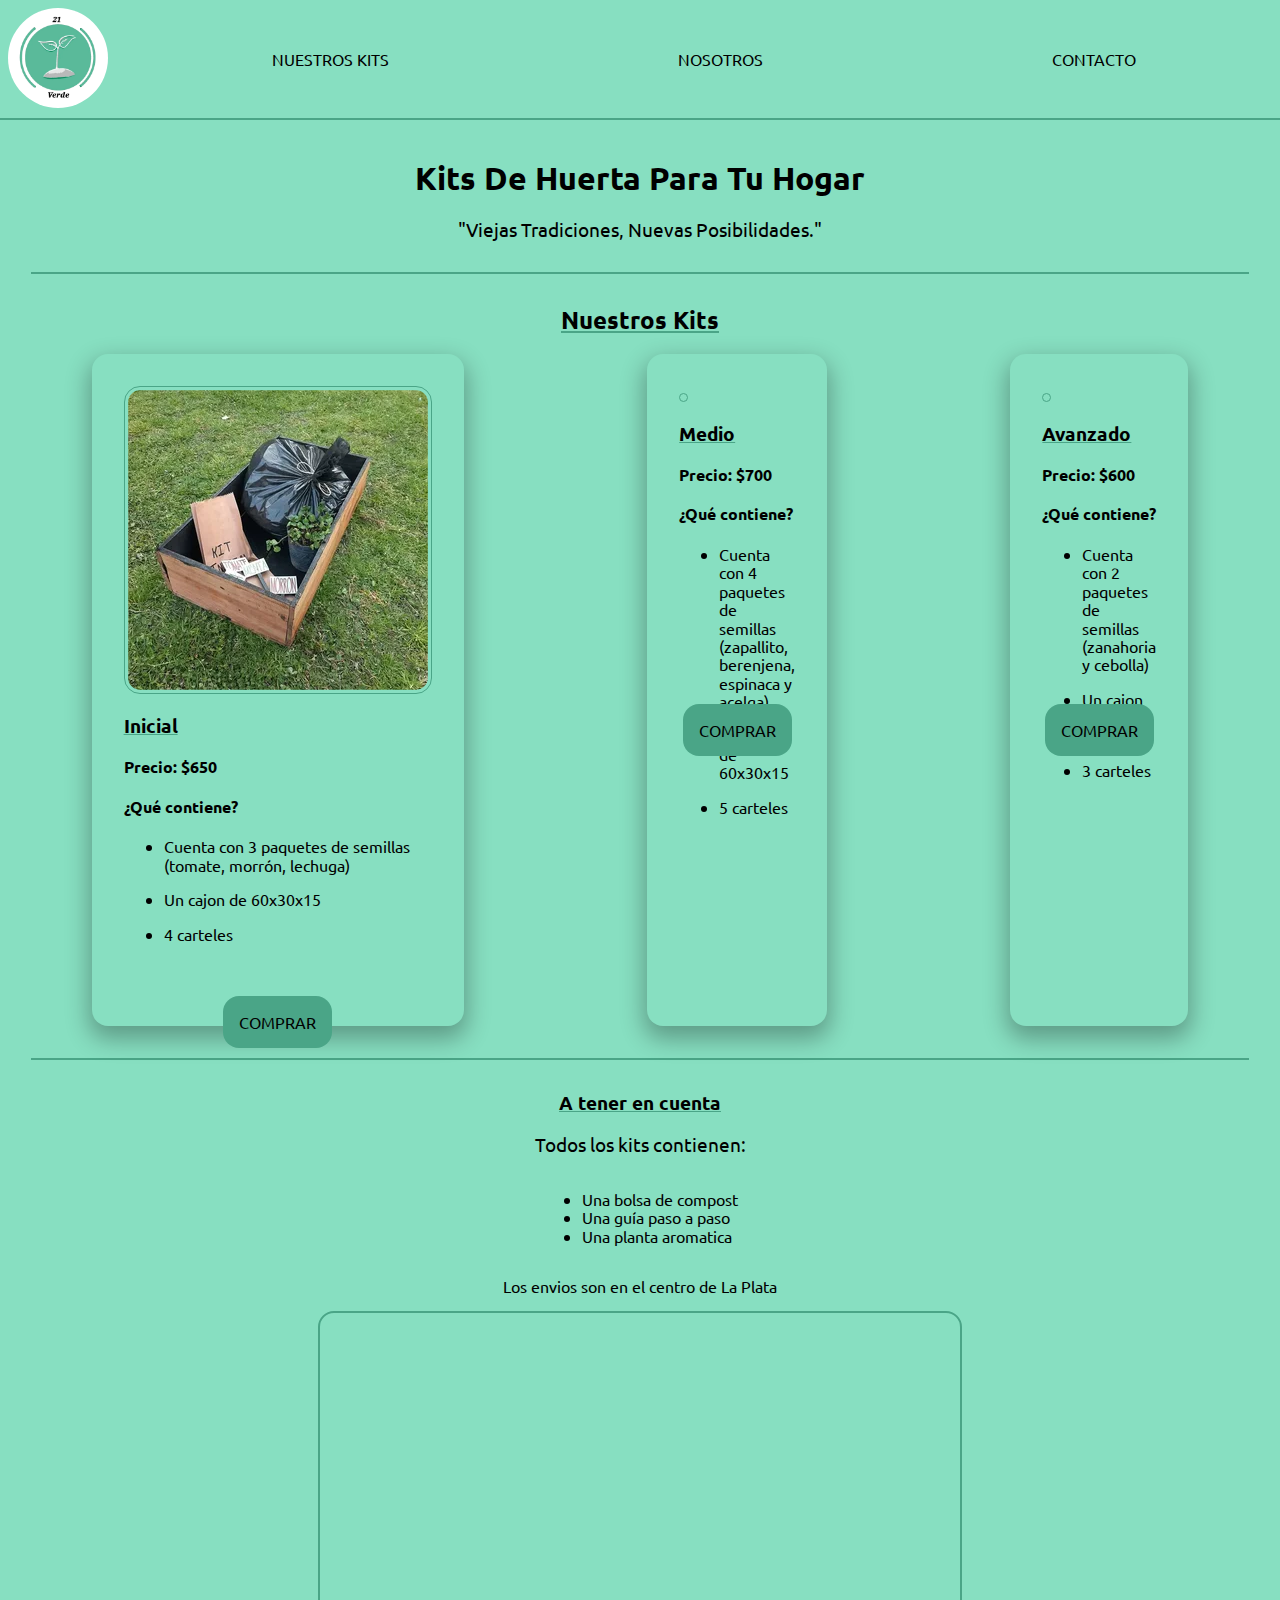
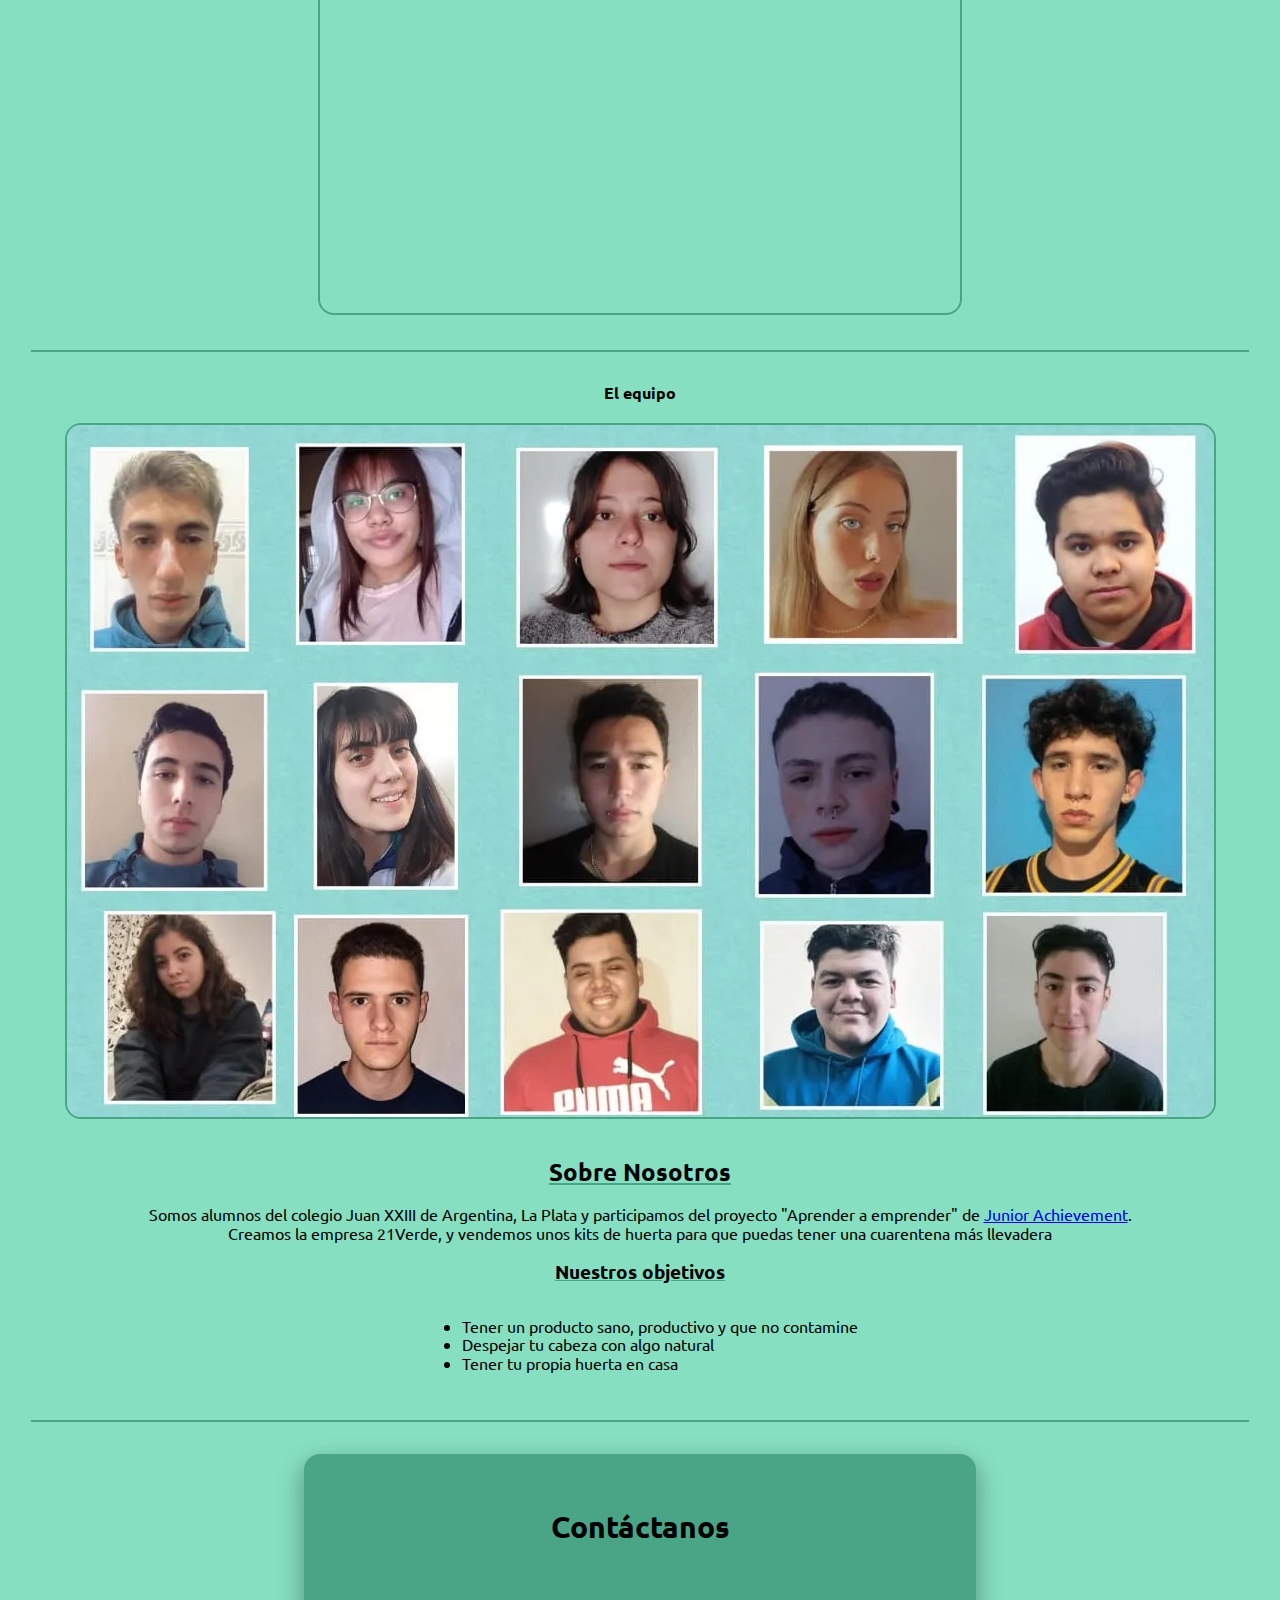
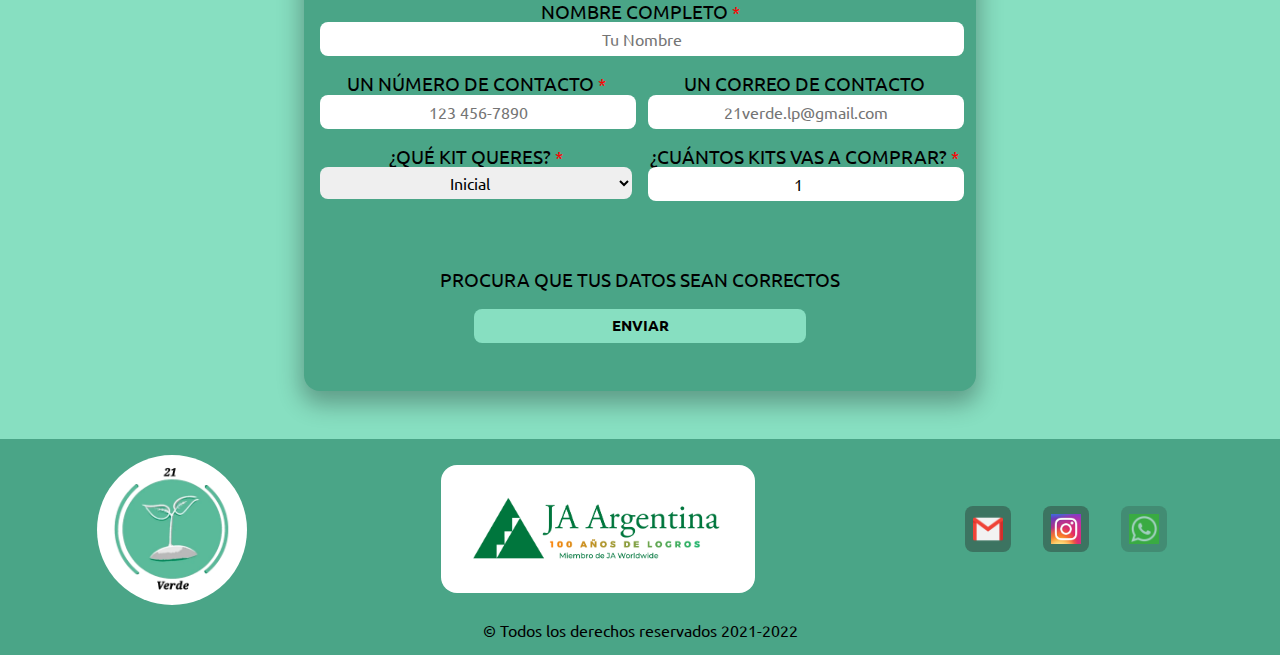
==== commit fa3a7198: "Whatsapp y fix en tutores" ====
--- a/index.html
+++ b/index.html
@@ -63,7 +63,7 @@
                                         <p>Un cajon de 60x30x15</p>
                                     </li>
                                     <li>
-                                        <p>4 tutores</p>
+                                        <p>4 carteles</p>
                                     </li>
                                 </ul>
                                 <div class="BotonComprar Centrado">
@@ -73,7 +73,7 @@
                     </div>
                     <div class="Kit Box-Shadow-Kit">
                         <div id="Medio" class="KitInfo">
-                            <img src="https://via.placeholder.com/300.webp/?text=Cajón+de+huerta" alt="">
+                            <img src="https://via.placeholder.com/300.webp/?text=Cajón+de+huerta+Medio" alt="">
                             <h3>Medio</h3>
                             <h4>Precio: $700</h4>
                             <h4>¿Qué contiene?</h4>
@@ -85,7 +85,7 @@
                                     <p>Un cajon de 60x30x15</p>
                                 </li>
                                 <li>
-                                    <p>5 tutores</p>
+                                    <p>5 carteles</p>
                                 </li>
                             </ul>
                             <div class="BotonComprar Centrado">
@@ -95,7 +95,7 @@
                     </div>
                     <div class="Kit Box-Shadow-Kit">
                         <div id="Avanzado" class="KitInfo">
-                            <img src="https://via.placeholder.com/300.webp/?text=Cajón+de+huerta" alt="">
+                            <img src="https://via.placeholder.com/300.webp/?text=Cajón+de+huerta+Avanzado" alt="">
                             <h3>Avanzado</h3>
                             <h4>Precio: $600</h4>
                             <h4>¿Qué contiene?</h4>
@@ -107,7 +107,7 @@
                                     <p>Un cajon de 60x30x15</p>
                                 </li>
                                 <li>
-                                    <p>3 tutores</p>
+                                    <p>3 carteles</p>
                                 </li>
                             </ul>
                             <div class="BotonComprar Centrado">
@@ -242,7 +242,7 @@
                 <a href="https://www.instagram.com/21verde_/" target="_blank">
                     <img src="/img/redes/Instagram.webp" width="30" alt="Instagram: @21verde_">
                 </a>
-                <a href="#">
+                <a href="https://wa.me/+5492215585736?text=Hola!" target="_blank">
                     <img src="/img/redes/whatsapp.webp" width="30" alt="Whatsapp" style="opacity:0.5">
                 </a>
             </div>
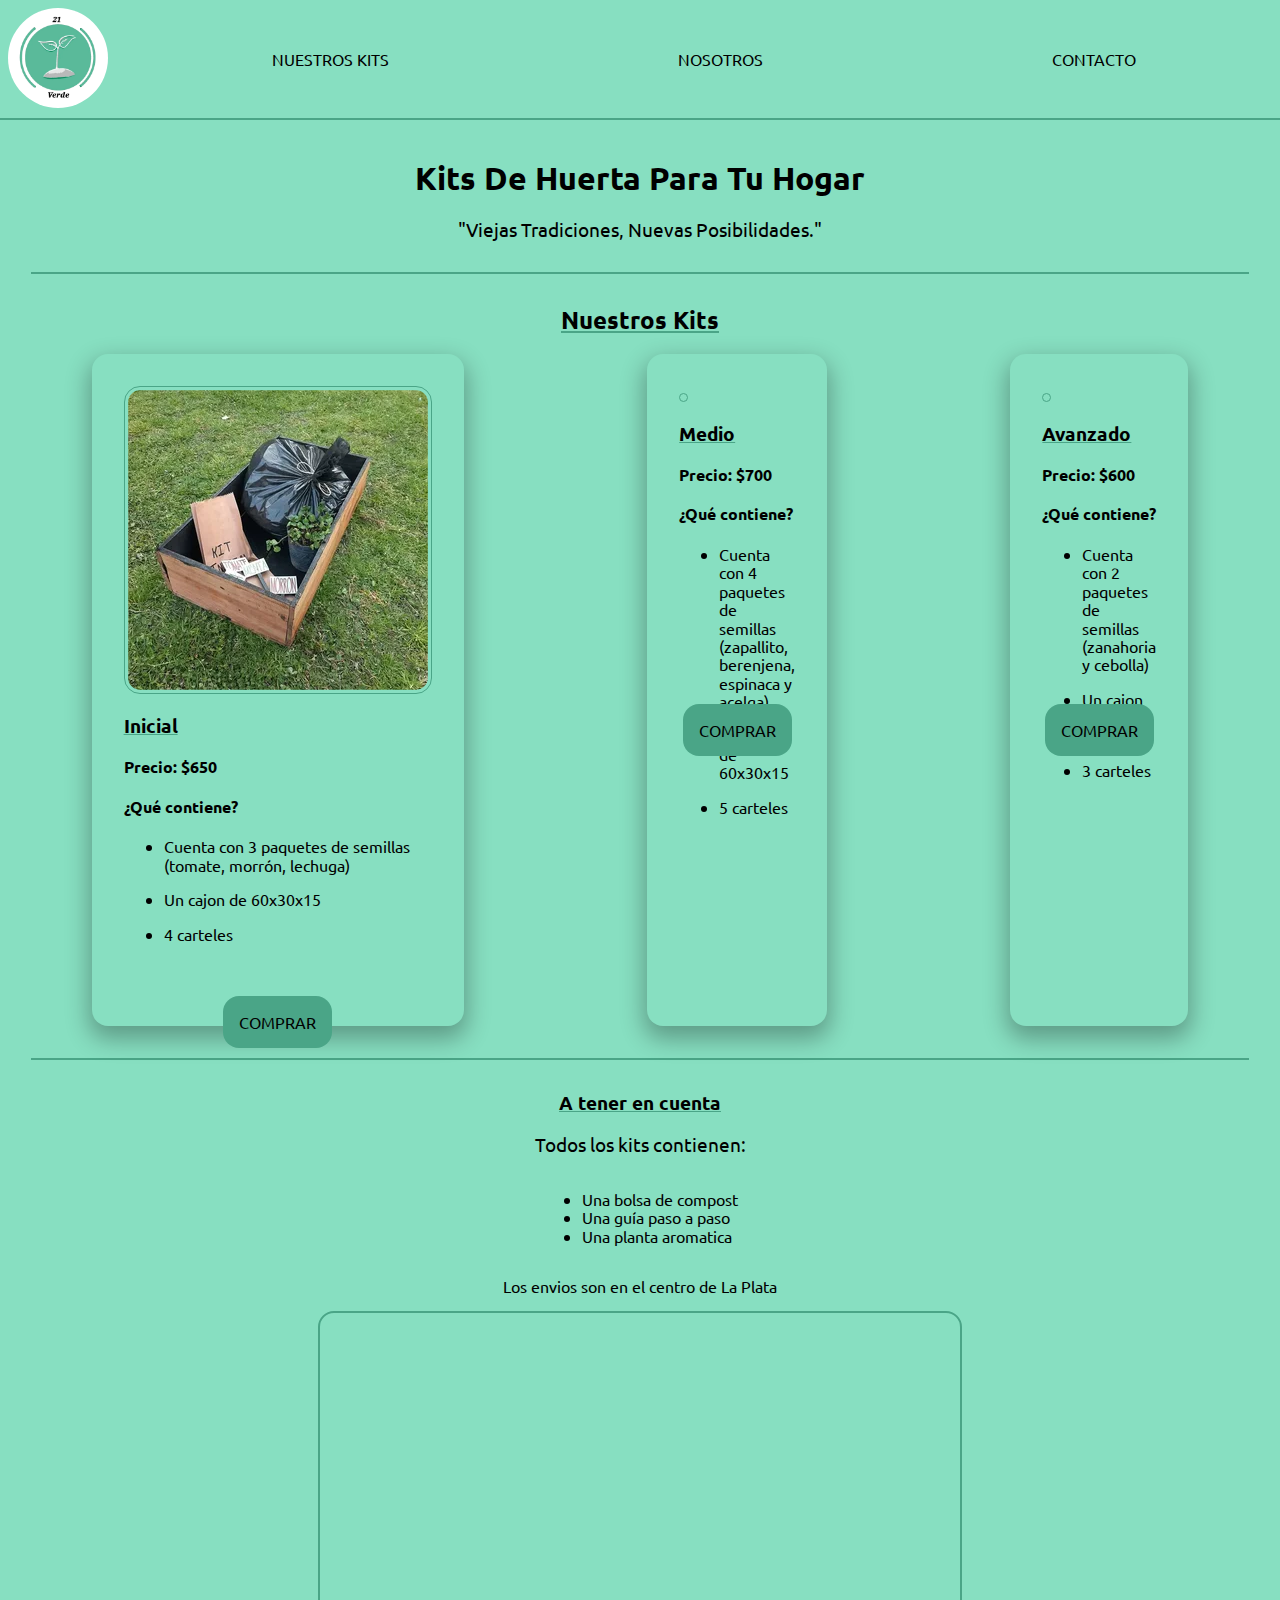
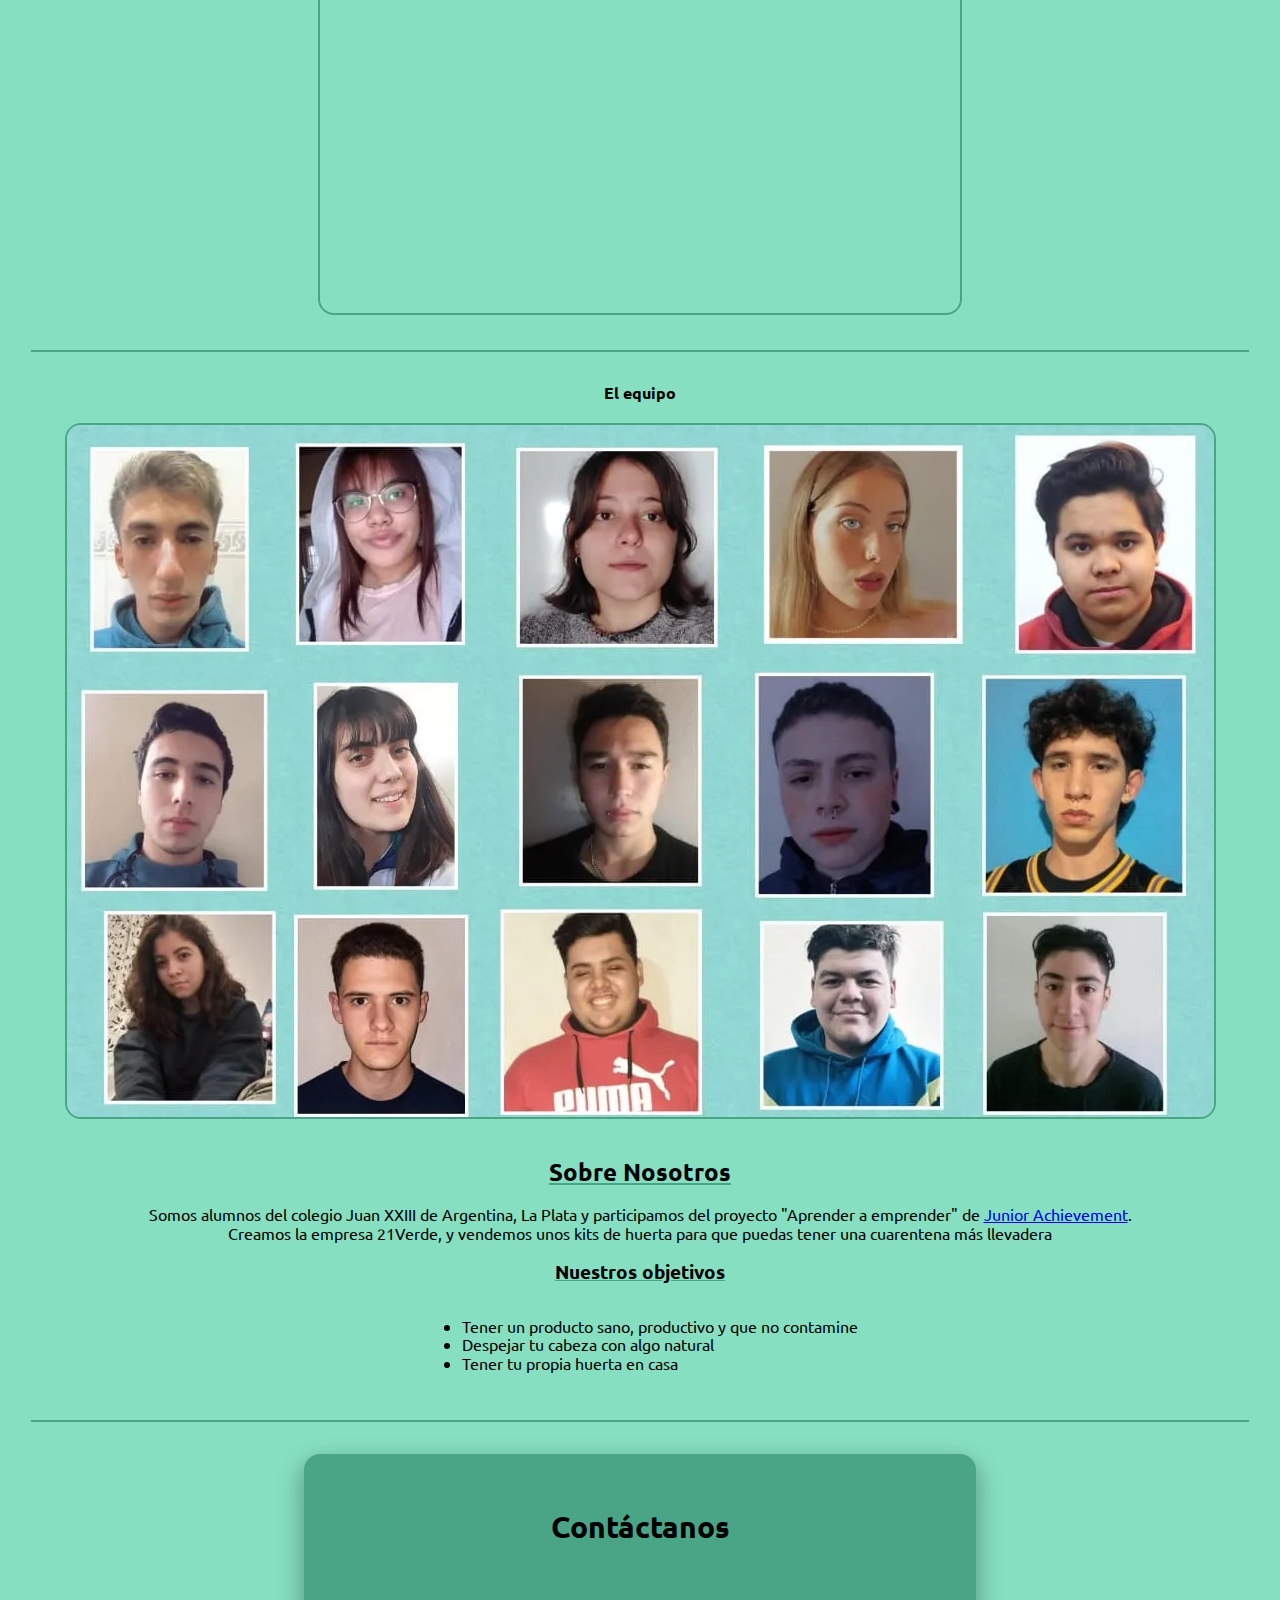
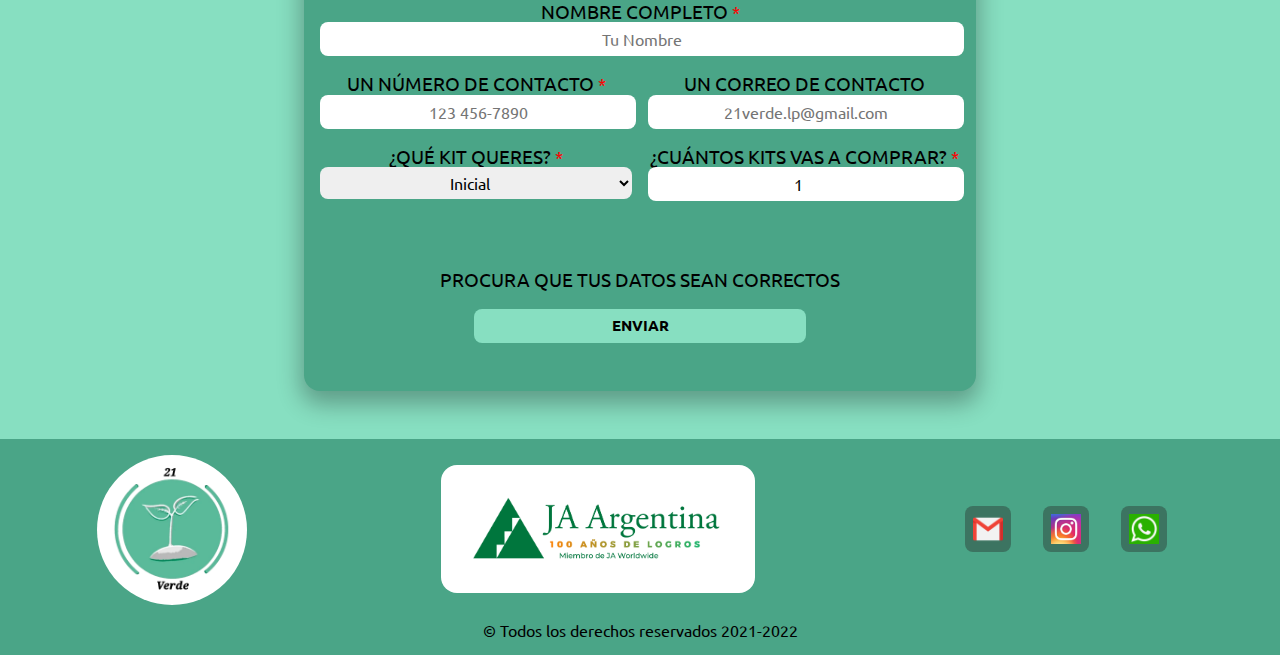
==== commit e4118c3f: "fix" ====
--- a/index.html
+++ b/index.html
@@ -243,7 +243,7 @@
                     <img src="/img/redes/Instagram.webp" width="30" alt="Instagram: @21verde_">
                 </a>
                 <a href="https://wa.me/+5492215585736?text=Hola!" target="_blank">
-                    <img src="/img/redes/whatsapp.webp" width="30" alt="Whatsapp" style="opacity:0.5">
+                    <img src="/img/redes/whatsapp.webp" width="30" alt="Whatsapp">
                 </a>
             </div>
         </div>
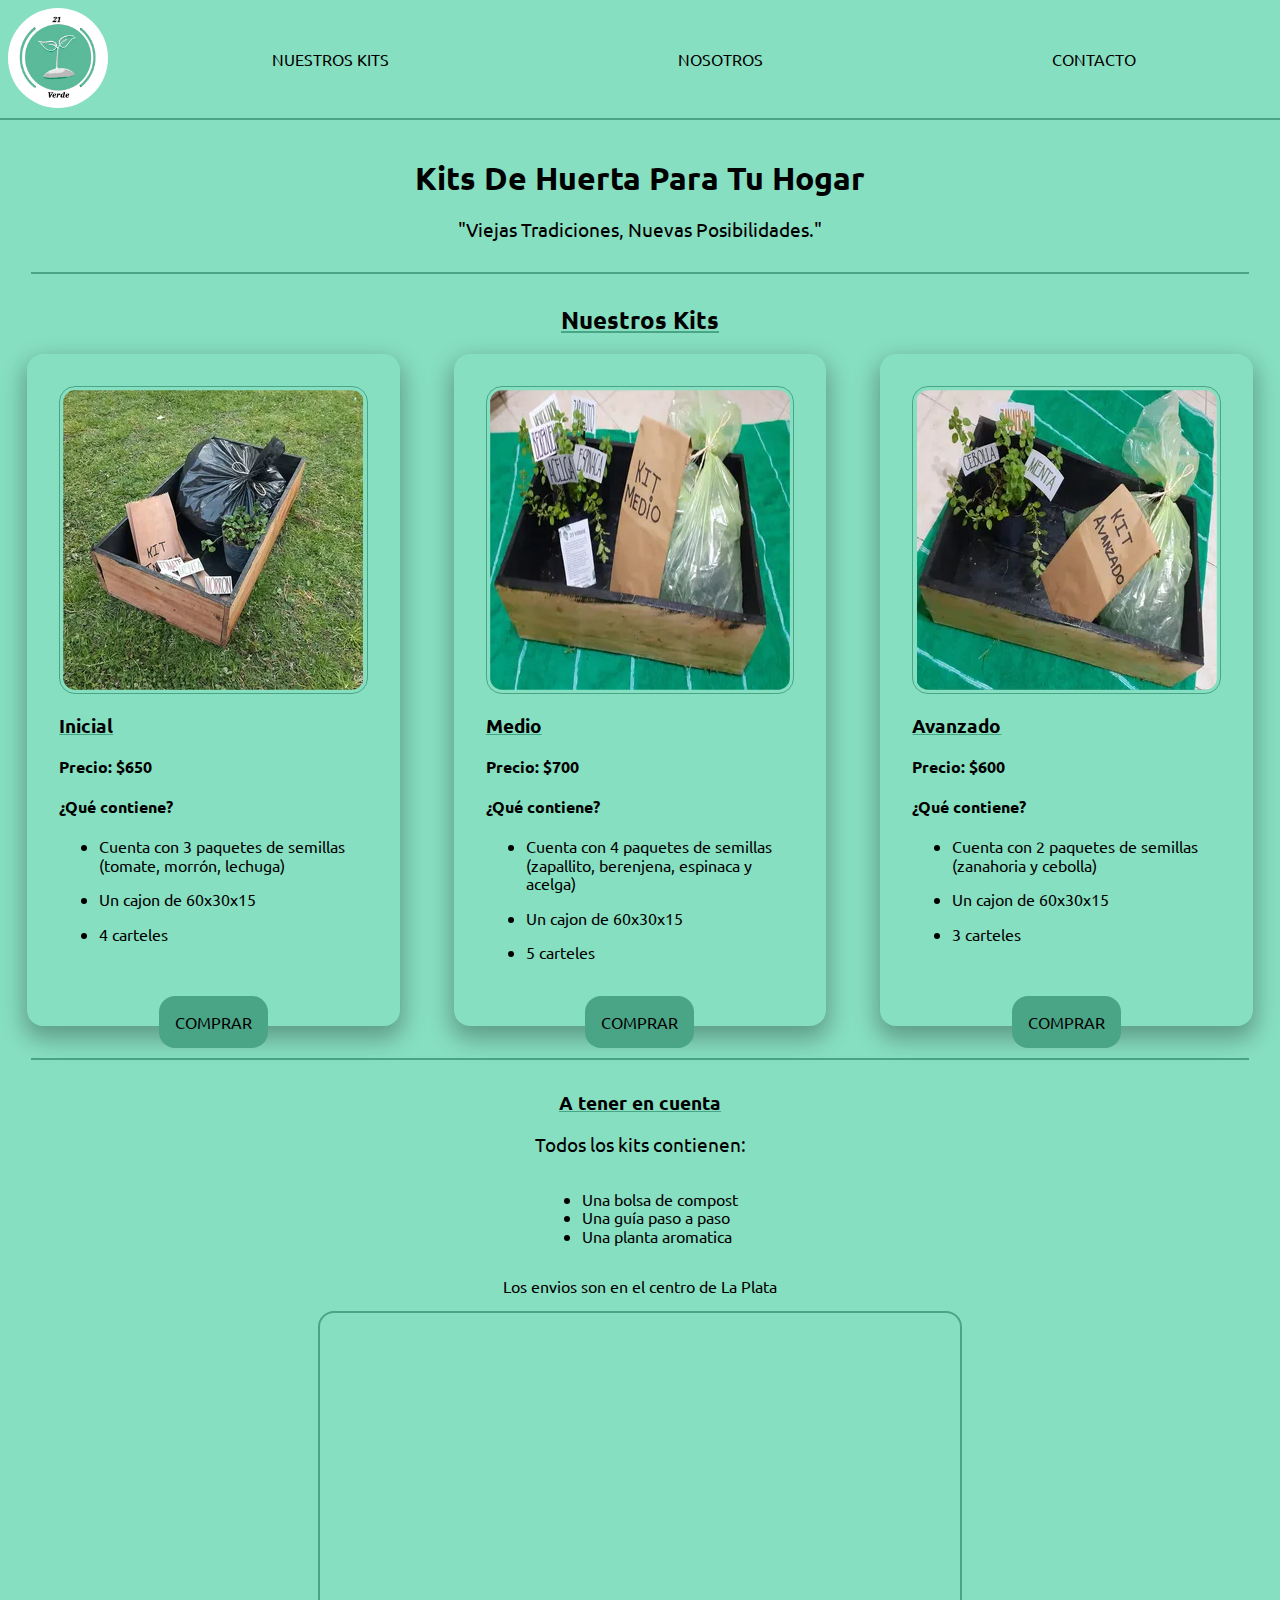
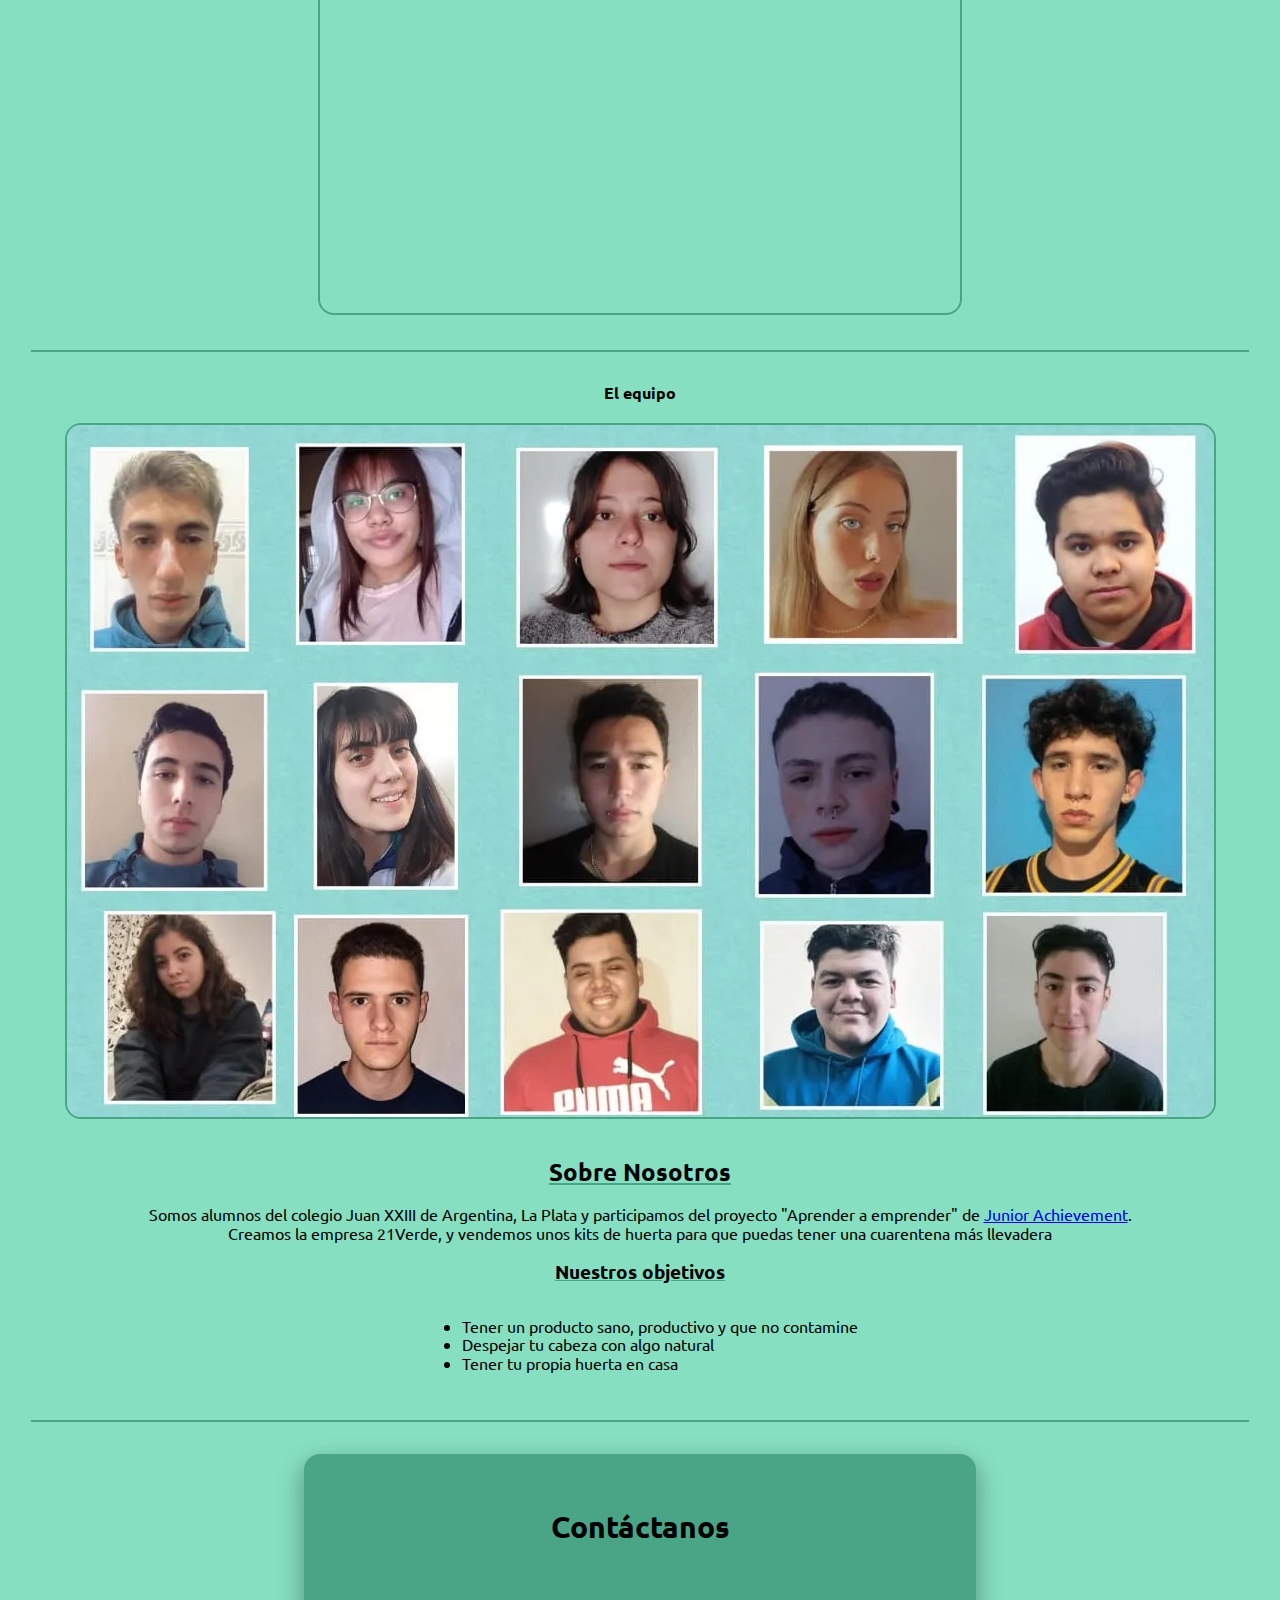
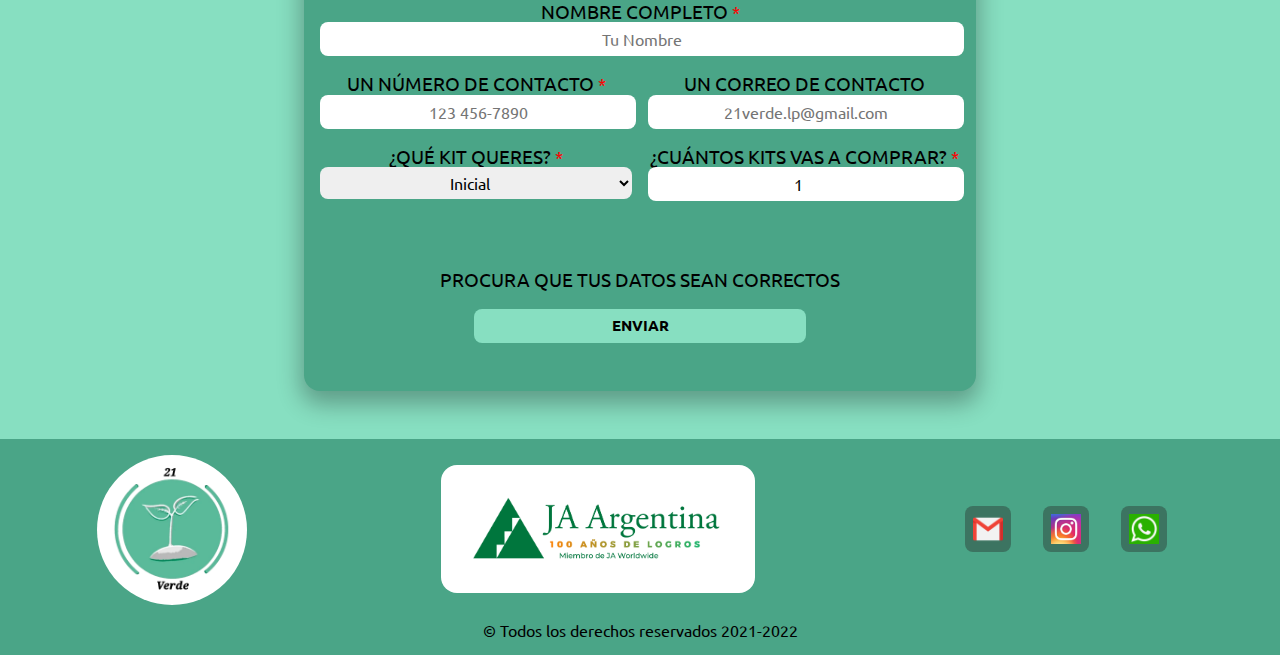
==== commit 15351b18: "Add kits" ====
--- a/index.html
+++ b/index.html
@@ -73,7 +73,7 @@
                     </div>
                     <div class="Kit Box-Shadow-Kit">
                         <div id="Medio" class="KitInfo">
-                            <img src="https://via.placeholder.com/300.webp/?text=Cajón+de+huerta+Medio" alt="">
+                            <img src="img/kits/Medio.webp" alt="">
                             <h3>Medio</h3>
                             <h4>Precio: $700</h4>
                             <h4>¿Qué contiene?</h4>
@@ -95,7 +95,7 @@
                     </div>
                     <div class="Kit Box-Shadow-Kit">
                         <div id="Avanzado" class="KitInfo">
-                            <img src="https://via.placeholder.com/300.webp/?text=Cajón+de+huerta+Avanzado" alt="">
+                            <img src="img/kits/Avanzado.webp" alt="">
                             <h3>Avanzado</h3>
                             <h4>Precio: $600</h4>
                             <h4>¿Qué contiene?</h4>
